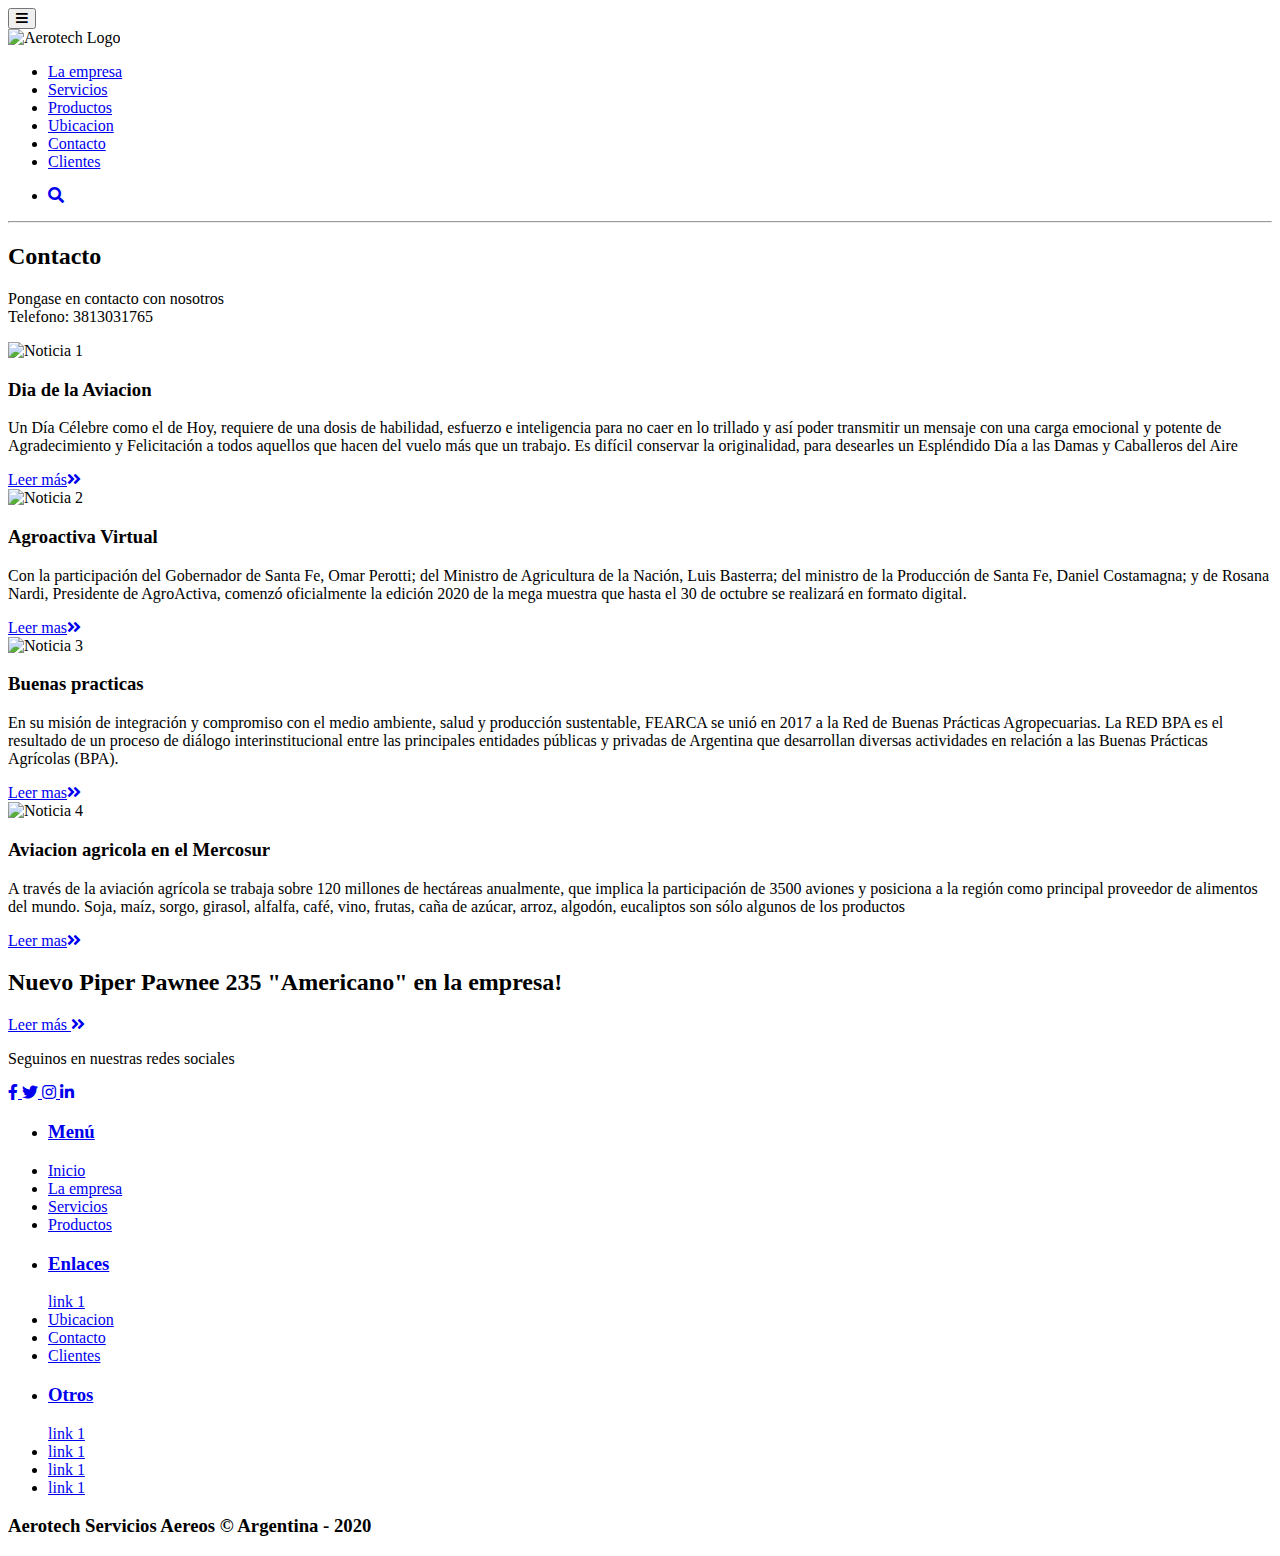
==== contacto.html @ 8a3b3753 "otra" ====
<!DOCTYPE html>
<html lang="en">
    <link  rel="icon"   href="img/favicon.png" type="image/png">
<head>
    <meta charset="UTF-8">
    <meta name="viewport" content="width=device-width, initial-scale=1.0">
     <title>Aerotech - Contacto</title>
    <!-- fuente sacada de google fonts oswald-->
    <link href="https://fonts.googleapis.com/css2?family=Oswald:wght@200;300;400&display=swap" rel="stylesheet">
    <!-- llamamos a una font exterior con esa direccion  - FONT AWESON-->
    <link rel="stylesheet" href="https://cdnjs.cloudflare.com/ajax/libs/font-awesome/5.15.1/css/all.min.css">
    <!-- funcion scroll revel-->
    <script src="https://unpkg.com/scrollreveal"></script> 
    <!-- llamamos al archivo style.css-->
    <link rel="stylesheet" href="style.css">
    
</head>
<!-- aqui comienza el body el super body-->
<body>
    <button>
        <div class="menu-btn">
            <i class="fas fa-bars"></i>
        </div>
    </button>
    <div class="container"> 
        <nav class="nav-main">
            <img src="img/aerotech_logo.png" alt="Aerotech Logo" class="nav-brand">
                <ul class="nav-menu">
                    <li>
                        <a href="empresa.html">La empresa</a>
                    </li>
                    <li>
                        <a href="servicios.html">Servicios</a>
                    </li>
                    <li>
                        <a href="productos.html">Productos</a>
                    </li>
                    <li>
                        <a href="ubicacion">Ubicacion</a>
                    </li>
                    <li>
                        <a href="contacto">Contacto</a>
                    </li>
                    <li>
                        <a href="login-form/index.html">Clientes</a>
                    </li>
                </ul>
                <ul class="nav-menu-right"> 
                    <li>
                        <a href="busqueda.html"> <!--agregar busqueda!-->
                             <i class="fas fa-search"></i> 
                        </a> 
                    </li>
                </ul>
                
        </nav>
        <hr> <!-- crea una linea de separacion -->
        <!-- show case-->
        <header class="showcase ">
            <h2>Contacto</h2>
            <div><p> Pongase en contacto con nosotros<br>
            Telefono: 3813031765 <P>
            </div>
        </header>
        <!-- news cards 1-->
        <div class="news-cards">
            <div>
                <img src="img/noticia1.jpg" alt="Noticia 1">
                <h3>Dia de la Aviacion</h3>
                <p>Un Día Célebre como el de Hoy, requiere de una dosis de habilidad, esfuerzo e inteligencia para no caer en lo trillado y así poder transmitir un mensaje con una carga emocional y potente de Agradecimiento y Felicitación a todos aquellos que hacen del vuelo más que un trabajo. Es difícil conservar la originalidad, para desearles un Espléndido Día a las Damas y Caballeros del Aire</p>
                <a href="noticias.html">Leer más<i class="fas fa-angle-double-right"></i></a>
            </div>
            <div>
                <img src="img/noticia2.jpg" alt="Noticia 2">
                <h3>Agroactiva Virtual</h3>
                <p>Con la participación del Gobernador de Santa Fe, Omar Perotti; del Ministro de Agricultura de la Nación, Luis Basterra; del ministro de la Producción de Santa Fe, Daniel Costamagna; y de Rosana Nardi, Presidente de AgroActiva, comenzó oficialmente la edición 2020 de la mega muestra que hasta el 30 de octubre se realizará en formato digital.</p>
                <a href="noticias.html">Leer mas<i class="fas fa-angle-double-right"></i></a>
            </div>
            <div>
                <img src="img/noticia3.jpg" alt="Noticia 3">
                <h3>Buenas practicas</h3>
                <p>En su misión de integración y compromiso con el medio ambiente, salud y producción sustentable, FEARCA se unió en 2017 a la Red de Buenas Prácticas Agropecuarias. La RED BPA es el resultado de un proceso de diálogo interinstitucional entre las principales entidades públicas y privadas de Argentina que desarrollan diversas actividades en relación a las Buenas Prácticas Agrícolas (BPA).</p>
                <a href="noticias.html">Leer mas<i class="fas fa-angle-double-right"></i></a>
            </div>
            <div>
                <img src="img/noticia4.jpg" alt="Noticia 4">
                <h3>Aviacion agricola en el Mercosur</h3>
                <p>A través de la aviación agrícola se trabaja sobre 120 millones de hectáreas anualmente, que implica la participación de 3500 aviones y posiciona a la región como principal proveedor de alimentos del mundo. Soja, maíz, sorgo, girasol, alfalfa, café, vino, frutas, caña de azúcar, arroz, algodón, eucaliptos son sólo algunos de los productos </p>
                <a href="noticias.html">Leer mas<i class="fas fa-angle-double-right"></i></a>
            </div>
        </div>
        <!-- Seccion banner-->
        <section class="cards-banner-one">
            <div class="content">
                <h2>Nuevo Piper Pawnee 235 "Americano" en la empresa!</h2>
                <!-- <img src="img/banner1.jpg"> -->
                <!--<p>Lorem ipsum dolor sit amet consectetur adipisicing elit. Dolorum possimus similique ratione perferendis debitis sed mollitia vitae aliquid architecto dolores?</p> -->
                <a href="#" class="btn">Leer más <i class="fas fa-angle-double-right"></i></a>
            </div>
        </section>
        <!-- News cards 2-->
        <!--desactivamos noticias 2 por ahora
        <div class="news-cards">
            <div>
                <img src="img/noticia1.jpg" alt="Noticia 1">
                <h3>Dia de la Aviacion</h3>
                <p>Un Día Célebre como el de Hoy, requiere de una dosis de habilidad, esfuerzo e inteligencia para no caer en lo trillado y así poder transmitir un mensaje con una carga emocional y potente de Agradecimiento y Felicitación a todos aquellos que hacen del vuelo más que un trabajo. Es difícil conservar la originalidad, para desearles un Espléndido Día a las Damas y Caballeros del Aire</p>
                <a href="noticias.html">Leer más<i class="fas fa-angle-double-right"></i></a>
            </div>
            <div>
                <img src="img/noticia2.jpg" alt="Noticia 2">
                <h3>Agroactiva Virtual</h3>
                <p>Con la participación del Gobernador de Santa Fe, Omar Perotti; del Ministro de Agricultura de la Nación, Luis Basterra; del ministro de la Producción de Santa Fe, Daniel Costamagna; y de Rosana Nardi, Presidente de AgroActiva, comenzó oficialmente la edición 2020 de la mega muestra que hasta el 30 de octubre se realizará en formato digital.</p>
                <a href="noticias.html">Leer mas<i class="fas fa-angle-double-right"></i></a>
            </div>
            <div>
                <img src="img/noticia3.jpg" alt="Noticia 3">
                <h3>Texto varios 3</h3>
                <p>Lorem ipsum dolor sit amet consectetur adipisicing elit. Voluptatem iusto reprehenderit dolore cumque illo placeat, adipisci quisquam iure aspernatur. At quibusdam fugit vel nesciunt adipisci, dignissimos similique. Illo, veritatis corporis.</p>
                <a href="noticias.html">Leer mas<i class="fas fa-angle-double-right"></i></a>
            </div>
            <div>
                <img src="img/noticia4.jpg" alt="Noticia 4">
                <h3>Texto varios 4</h3>
                <p>Lorem ipsum dolor sit amet consectetur adipisicing elit. Voluptatem iusto reprehenderit dolore cumque illo placeat, adipisci quisquam iure aspernatur. At quibusdam fugit vel nesciunt adipisci, dignissimos similique. Illo, veritatis corporis.</p>
                <a href="noticias.html">Leer mas<i class="fas fa-angle-double-right"></i></a>
            </div>
        </div>
    -->
        <!-- Social , los iconos los saca de fontawesome-->
        <section class="social">
                <p>Seguinos en nuestras redes sociales</p>
                <div class="links">
                    <a href="http://facebook.com/aerotech">
                        <i class="fab fa-facebook-f"></i>
                    </a>
                    <a href="http://twitter.com">
                        <i class="fab fa-twitter"></i>
                    </a>
                    <a href="http://instagram.com/aerotechnology">
                        <i class="fab fa-instagram"></i>
                    </a>
                    <a href="http://linkedln.com/aerotech">
                        <i class="fab fa-linkedin-in"></i>
                    </a>
                </div>
        </section>
    </div>
    <div class="footer-links">
        <div class="footer-container">
            <ul>
                <li>
                    <a href="#"> <h3>Menú</h3></a>
                </li>
                <li>
                    <a href="index.html">Inicio</a>
                </li>
                <li>
                    <a href="#">La empresa</a>
                </li>
                <li>
                    <a href="#">Servicios</a>
                </li>
                <li>
                    <a href="#">Productos</a>
                </li>
            </ul>
            <ul>
                <li>
                    <a href="#"><h3>Enlaces</h3> link 1</a>
                </li>
                <li>
                    <a href="#"> Ubicacion</a>
                </li>
                <li>
                    <a href="#"> Contacto</a>
                </li>
                <li>
                    <a href="#"> Clientes</a>
                </li>
            </ul>
            <ul>
                <li>
                    <a href="#"><h3>Otros</h3> link 1</a>
                </li>
                <li>
                    <a href="#"> link 1</a>
                </li>
                <li>
                    <a href="#"> link 1</a>
                </li>
                <li>
                    <a href="#"> link 1</a>
                </li>
            </ul> 
            <!--   cambiar en el css a 3 columnas ya no son mas 4
            <ul>
                <li>
                    <a href="#"><h3>Titulo 4</h3> link 1</a>
                </li>
                <li>
                    <a href="#"> link 1</a>
                </li>
                <li>
                    <a href="#"> link 1</a>
                </li>
                <li>
                    <a href="#"> link 1</a>
                </li>
            </ul> 
        -->
        </div>
    </div>
    <footer class="footer">
         <h3>Aerotech Servicios Aereos &copy Argentina - 2020</h3>
    </footer>
    <script src="main.js"></script>
    </script>
        <!-- funcion scroll revel-->
    <script src="https://unpkg.com/scrollreveal"></script> 
</body>
</html>
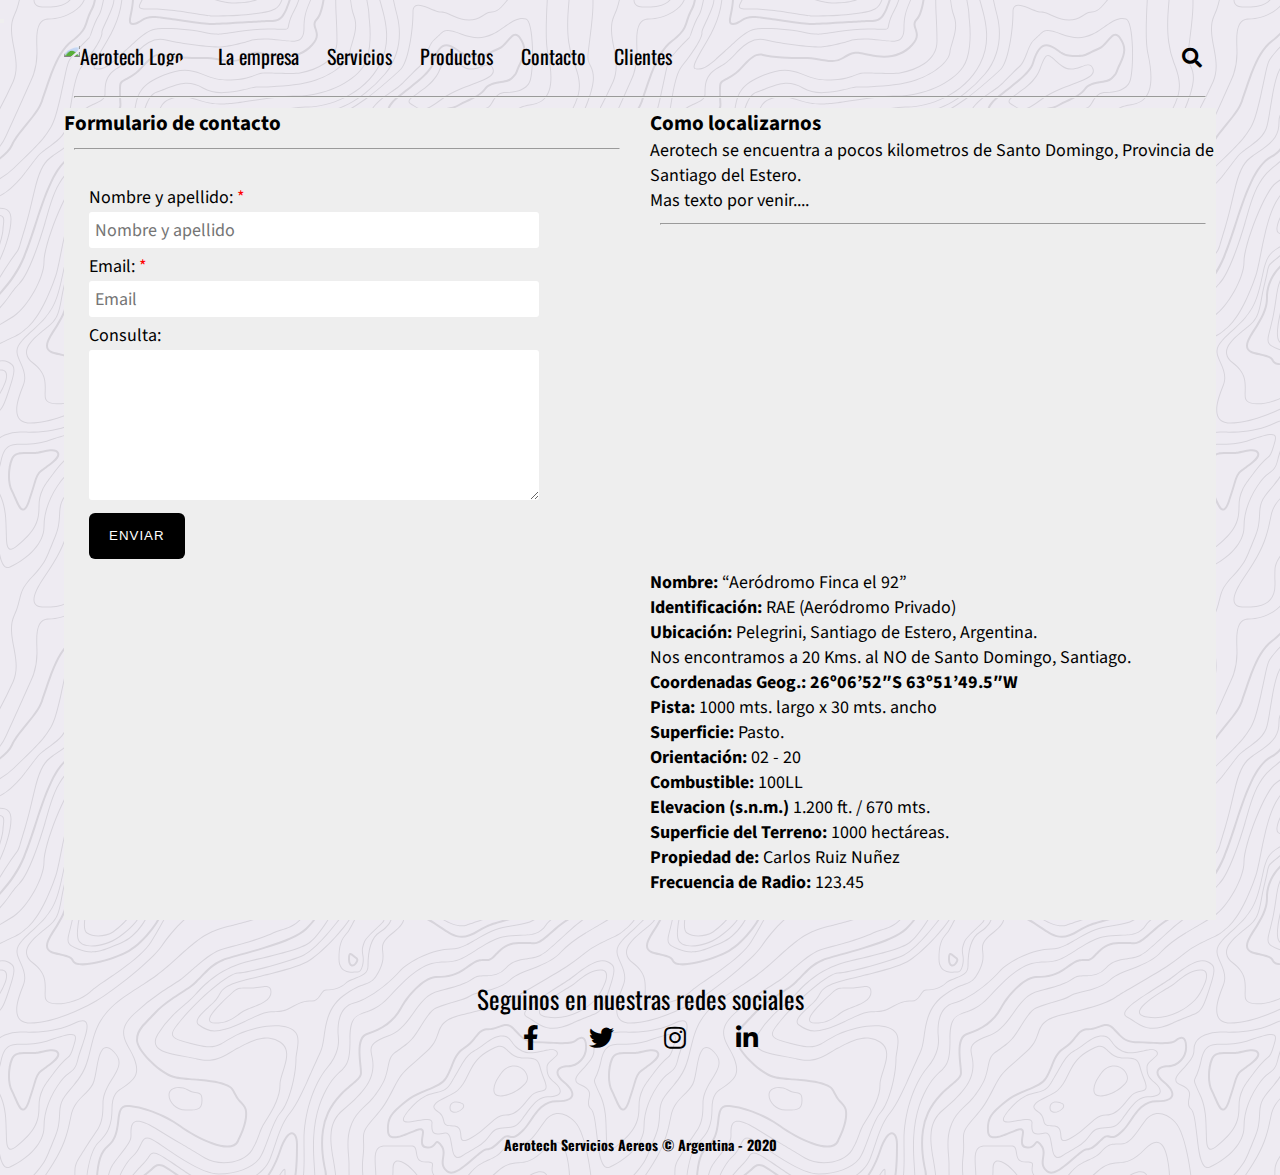
==== commit d9d206eb: "todo nuevo" ====
--- a/contacto.html
+++ b/contacto.html
@@ -2,9 +2,13 @@
 <html lang="en">
     <link  rel="icon"   href="img/favicon.png" type="image/png">
 <head>
+    <meta name="google-site-verification" content="vCr5oAG3DfiaamDpQ0DWlFtu0bEDtWX7TEiyPkBFUNU" />
     <meta charset="UTF-8">
+    <meta name="author" content="Onyxs.com.ar">
+    <meta name="description" content="Una empresa con Garantía de calidad en servicios aéreos.">
     <meta name="viewport" content="width=device-width, initial-scale=1.0">
-     <title>Aerotech - Contacto</title>
+    <meta name="keywords" content="aeroaplicaciones, fumigación, combate contra incendios, escuela de vuelo, fotografía, liberación de insectos, publicidad aérea, taxi aéreo"/>
+     <title>Aerotech - Contacto </title>
     <!-- fuente sacada de google fonts oswald-->
     <link href="https://fonts.googleapis.com/css2?family=Oswald:wght@200;300;400&display=swap" rel="stylesheet">
     <!-- llamamos a una font exterior con esa direccion  - FONT AWESON-->
@@ -13,6 +17,7 @@
     <script src="https://unpkg.com/scrollreveal"></script> 
     <!-- llamamos al archivo style.css-->
     <link rel="stylesheet" href="style.css">
+    <link href='https://fonts.googleapis.com/css?family=Source+Sans+Pro:400' rel='stylesheet' type='text/css'>
     
 </head>
 <!-- aqui comienza el body el super body-->
@@ -24,22 +29,19 @@
     </button>
     <div class="container"> 
         <nav class="nav-main">
-            <img src="img/aerotech_logo.png" alt="Aerotech Logo" class="nav-brand">
+        <a href="index.html"><img src="img/aerotech_logo.png" alt="Aerotech Logo" class="nav-brand"></a>
                 <ul class="nav-menu">
                     <li>
-                        <a href="empresa.html">La empresa</a>
+                        <a href="#">La empresa</a>
                     </li>
                     <li>
-                        <a href="servicios.html">Servicios</a>
+                        <a href="#">Servicios</a>
                     </li>
                     <li>
-                        <a href="productos.html">Productos</a>
+                        <a href="#">Productos</a>
                     </li>
                     <li>
-                        <a href="ubicacion">Ubicacion</a>
-                    </li>
-                    <li>
-                        <a href="contacto">Contacto</a>
+                        <a href="contacto.html">Contacto</a>
                     </li>
                     <li>
                         <a href="login-form/index.html">Clientes</a>
@@ -56,77 +58,58 @@
         </nav>
         <hr> <!-- crea una linea de separacion -->
         <!-- show case-->
-        <header class="showcase ">
-            <h2>Contacto</h2>
-            <div><p> Pongase en contacto con nosotros<br>
-            Telefono: 3813031765 <P>
+        <header>
+            <div class="contacto">
+                <div class="form-contacto">
+                    <h3>Formulario de contacto</h3>
+                    <!-- formulario de contacto -->
+<hr>
+	<form action="envia.php" method="post" class="form-consulta"> 
+		<label>Nombre y apellido: <span>*</span>
+			<input type="text" name="nombre" placeholder="Nombre y apellido" class="campo-form" required>
+		</label>
+		
+        <label>Email: <span>*</span>
+            <input type="email" name="email" placeholder="Email" class="campo-form" required>
+		</label>
+		
+		<label>Consulta:<textarea name="consulta" class="campo-form"></textarea>
+		</label>
+
+		<input type="submit" value="Enviar" class="btn-form">
+	</form>
+
+<!-- formulario -->
+
+                </div>
+                <div>
+                        <h3>Como localizarnos</h3>
+                        <p> Aerotech se encuentra a pocos kilometros de Santo Domingo, Provincia de Santiago del Estero.</p>
+                        <p>Mas texto por venir....</p>
+                        <hr>
+                    <div class="mapa" id="mapa">
+                        <iframe src="https://www.google.com/maps/embed?pb=!1m18!1m12!1m3!1d119760.01490562435!2d-63.92039308448045!3d-26.113777582789282!2m3!1f0!2f0!3f0!3m2!1i1024!2i768!4f13.1!3m3!1m2!1s0x9417dfc380461fbd%3A0x86fe7596df5dffc9!2sAerotech%20Servicios%20Aereos!5e1!3m2!1ses-419!2sar!4v1605051369325!5m2!1ses-419!2sar" width="100%" height="320" frameborder="0" style="border:0;" allowfullscreen="" aria-hidden="false" tabindex="0"></iframe>
+                    </div>
+                    <div class="texto-integrantes">     <br>        				  
+             				   <p><strong>Nombre:</strong> “Aeródromo Finca el 92”             				     </p>
+             				   <p><strong>Identificación:</strong> RAE (Aeródromo Privado)             				     </p>
+             				   <p><strong>Ubicación:</strong> Pelegrini, Santiago de Estero, Argentina.  </p>
+             				   <p>Nos encontramos a 20 Kms. al NO de Santo Domingo, Santiago.        				     </p>
+             				   <p><strong>Coordenadas Geog.: 26º06’52″S      63º51’49.5″W             				     </strong></p>
+             				   <p><strong>Pista:</strong>  1000 mts. largo x 30 mts. ancho            				     </p>
+             				   <p><strong>Superficie:</strong> Pasto.             				     </p>
+             				   <p><strong>Orientación:</strong> 02 - 20             				     </p>
+             				   <p><strong>Combustible:</strong> 100LL          				     </p>
+             				   <p><strong>Elevacion (s.n.m.)</strong> 1.200 ft. / 670 mts.             				     </p>
+             				   <p><strong>Superficie del Terreno: </strong>1000 hectáreas.             				     </p>
+             				   <p><strong>Propiedad de:</strong> Carlos Ruiz Nuñez             				     </p>
+             				   <p><strong>Frecuencia de Radio:</strong> 123.45 </p>
+                                <p>&nbsp;</p>
+                    </div>
             </div>
         </header>
         <!-- news cards 1-->
-        <div class="news-cards">
-            <div>
-                <img src="img/noticia1.jpg" alt="Noticia 1">
-                <h3>Dia de la Aviacion</h3>
-                <p>Un Día Célebre como el de Hoy, requiere de una dosis de habilidad, esfuerzo e inteligencia para no caer en lo trillado y así poder transmitir un mensaje con una carga emocional y potente de Agradecimiento y Felicitación a todos aquellos que hacen del vuelo más que un trabajo. Es difícil conservar la originalidad, para desearles un Espléndido Día a las Damas y Caballeros del Aire</p>
-                <a href="noticias.html">Leer más<i class="fas fa-angle-double-right"></i></a>
-            </div>
-            <div>
-                <img src="img/noticia2.jpg" alt="Noticia 2">
-                <h3>Agroactiva Virtual</h3>
-                <p>Con la participación del Gobernador de Santa Fe, Omar Perotti; del Ministro de Agricultura de la Nación, Luis Basterra; del ministro de la Producción de Santa Fe, Daniel Costamagna; y de Rosana Nardi, Presidente de AgroActiva, comenzó oficialmente la edición 2020 de la mega muestra que hasta el 30 de octubre se realizará en formato digital.</p>
-                <a href="noticias.html">Leer mas<i class="fas fa-angle-double-right"></i></a>
-            </div>
-            <div>
-                <img src="img/noticia3.jpg" alt="Noticia 3">
-                <h3>Buenas practicas</h3>
-                <p>En su misión de integración y compromiso con el medio ambiente, salud y producción sustentable, FEARCA se unió en 2017 a la Red de Buenas Prácticas Agropecuarias. La RED BPA es el resultado de un proceso de diálogo interinstitucional entre las principales entidades públicas y privadas de Argentina que desarrollan diversas actividades en relación a las Buenas Prácticas Agrícolas (BPA).</p>
-                <a href="noticias.html">Leer mas<i class="fas fa-angle-double-right"></i></a>
-            </div>
-            <div>
-                <img src="img/noticia4.jpg" alt="Noticia 4">
-                <h3>Aviacion agricola en el Mercosur</h3>
-                <p>A través de la aviación agrícola se trabaja sobre 120 millones de hectáreas anualmente, que implica la participación de 3500 aviones y posiciona a la región como principal proveedor de alimentos del mundo. Soja, maíz, sorgo, girasol, alfalfa, café, vino, frutas, caña de azúcar, arroz, algodón, eucaliptos son sólo algunos de los productos </p>
-                <a href="noticias.html">Leer mas<i class="fas fa-angle-double-right"></i></a>
-            </div>
-        </div>
-        <!-- Seccion banner-->
-        <section class="cards-banner-one">
-            <div class="content">
-                <h2>Nuevo Piper Pawnee 235 "Americano" en la empresa!</h2>
-                <!-- <img src="img/banner1.jpg"> -->
-                <!--<p>Lorem ipsum dolor sit amet consectetur adipisicing elit. Dolorum possimus similique ratione perferendis debitis sed mollitia vitae aliquid architecto dolores?</p> -->
-                <a href="#" class="btn">Leer más <i class="fas fa-angle-double-right"></i></a>
-            </div>
-        </section>
-        <!-- News cards 2-->
-        <!--desactivamos noticias 2 por ahora
-        <div class="news-cards">
-            <div>
-                <img src="img/noticia1.jpg" alt="Noticia 1">
-                <h3>Dia de la Aviacion</h3>
-                <p>Un Día Célebre como el de Hoy, requiere de una dosis de habilidad, esfuerzo e inteligencia para no caer en lo trillado y así poder transmitir un mensaje con una carga emocional y potente de Agradecimiento y Felicitación a todos aquellos que hacen del vuelo más que un trabajo. Es difícil conservar la originalidad, para desearles un Espléndido Día a las Damas y Caballeros del Aire</p>
-                <a href="noticias.html">Leer más<i class="fas fa-angle-double-right"></i></a>
-            </div>
-            <div>
-                <img src="img/noticia2.jpg" alt="Noticia 2">
-                <h3>Agroactiva Virtual</h3>
-                <p>Con la participación del Gobernador de Santa Fe, Omar Perotti; del Ministro de Agricultura de la Nación, Luis Basterra; del ministro de la Producción de Santa Fe, Daniel Costamagna; y de Rosana Nardi, Presidente de AgroActiva, comenzó oficialmente la edición 2020 de la mega muestra que hasta el 30 de octubre se realizará en formato digital.</p>
-                <a href="noticias.html">Leer mas<i class="fas fa-angle-double-right"></i></a>
-            </div>
-            <div>
-                <img src="img/noticia3.jpg" alt="Noticia 3">
-                <h3>Texto varios 3</h3>
-                <p>Lorem ipsum dolor sit amet consectetur adipisicing elit. Voluptatem iusto reprehenderit dolore cumque illo placeat, adipisci quisquam iure aspernatur. At quibusdam fugit vel nesciunt adipisci, dignissimos similique. Illo, veritatis corporis.</p>
-                <a href="noticias.html">Leer mas<i class="fas fa-angle-double-right"></i></a>
-            </div>
-            <div>
-                <img src="img/noticia4.jpg" alt="Noticia 4">
-                <h3>Texto varios 4</h3>
-                <p>Lorem ipsum dolor sit amet consectetur adipisicing elit. Voluptatem iusto reprehenderit dolore cumque illo placeat, adipisci quisquam iure aspernatur. At quibusdam fugit vel nesciunt adipisci, dignissimos similique. Illo, veritatis corporis.</p>
-                <a href="noticias.html">Leer mas<i class="fas fa-angle-double-right"></i></a>
-            </div>
-        </div>
-    -->
+
         <!-- Social , los iconos los saca de fontawesome-->
         <section class="social">
                 <p>Seguinos en nuestras redes sociales</p>
@@ -146,71 +129,7 @@
                 </div>
         </section>
     </div>
-    <div class="footer-links">
-        <div class="footer-container">
-            <ul>
-                <li>
-                    <a href="#"> <h3>Menú</h3></a>
-                </li>
-                <li>
-                    <a href="index.html">Inicio</a>
-                </li>
-                <li>
-                    <a href="#">La empresa</a>
-                </li>
-                <li>
-                    <a href="#">Servicios</a>
-                </li>
-                <li>
-                    <a href="#">Productos</a>
-                </li>
-            </ul>
-            <ul>
-                <li>
-                    <a href="#"><h3>Enlaces</h3> link 1</a>
-                </li>
-                <li>
-                    <a href="#"> Ubicacion</a>
-                </li>
-                <li>
-                    <a href="#"> Contacto</a>
-                </li>
-                <li>
-                    <a href="#"> Clientes</a>
-                </li>
-            </ul>
-            <ul>
-                <li>
-                    <a href="#"><h3>Otros</h3> link 1</a>
-                </li>
-                <li>
-                    <a href="#"> link 1</a>
-                </li>
-                <li>
-                    <a href="#"> link 1</a>
-                </li>
-                <li>
-                    <a href="#"> link 1</a>
-                </li>
-            </ul> 
-            <!--   cambiar en el css a 3 columnas ya no son mas 4
-            <ul>
-                <li>
-                    <a href="#"><h3>Titulo 4</h3> link 1</a>
-                </li>
-                <li>
-                    <a href="#"> link 1</a>
-                </li>
-                <li>
-                    <a href="#"> link 1</a>
-                </li>
-                <li>
-                    <a href="#"> link 1</a>
-                </li>
-            </ul> 
-        -->
-        </div>
-    </div>
+    
     <footer class="footer">
          <h3>Aerotech Servicios Aereos &copy Argentina - 2020</h3>
     </footer>
--- a/style.css
+++ b/style.css
@@ -0,0 +1,331 @@
+* {    /* todo en la pagina tendra esta configuracion */
+    box-sizing: border-box;
+    margin: 0;
+    padding: 0;
+} 
+
+body {
+    color: black;
+    /* aqui ingresamos un fondo de hero pattern que cree*/
+    background-color: #eeebf2; 
+    background-image: url("data:image/svg+xml,%3Csvg xmlns='http://www.w3.org/2000/svg' width='600' height='600' viewBox='0 0 600 600'%3E%3Cpath fill='%230e0a13' fill-opacity='0.1' d='M600 325.1v-1.17c-6.5 3.83-13.06 7.64-14.68 8.64-10.6 6.56-18.57 12.56-24.68 19.09-5.58 5.95-12.44 10.06-22.42 14.15-1.45.6-2.96 1.2-4.83 1.9l-4.75 1.82c-9.78 3.75-14.8 6.27-18.98 10.1-4.23 3.88-9.65 6.6-16.77 8.84-1.95.6-3.99 1.17-6.47 1.8l-6.14 1.53c-5.29 1.35-8.3 2.37-10.54 3.78-3.08 1.92-6.63 3.26-12.74 5.03a384.1 384.1 0 0 1-4.82 1.36c-2.04.58-3.6 1.04-5.17 1.52a110.03 110.03 0 0 0-11.2 4.05c-2.7 1.15-5.5 3.93-8.78 8.4a157.68 157.68 0 0 0-6.15 9.2c-5.75 9.07-7.58 11.74-10.24 14.51a50.97 50.97 0 0 1-4.6 4.22c-2.33 1.9-10.39 7.54-11.81 8.74a14.68 14.68 0 0 0-3.67 4.15c-1.24 2.3-1.9 4.57-2.78 8.87-2.17 10.61-3.52 14.81-8.2 22.1-4.07 6.33-6.8 9.88-9.83 12.99-.47.48-.95.96-1.5 1.48l-3.75 3.56c-1.67 1.6-3.18 3.12-4.86 4.9a42.44 42.44 0 0 0-9.89 16.94c-2.5 8.13-2.72 15.47-1.76 27.22.47 5.82.51 6.36.51 8.18 0 10.51.12 17.53.63 25.78.24 4.05.56 7.8.97 11.22h.9c-1.13-9.58-1.5-21.83-1.5-37 0-1.86-.04-2.4-.52-8.26-.94-11.63-.72-18.87 1.73-26.85a41.44 41.44 0 0 1 9.65-16.55c1.67-1.76 3.18-3.27 4.83-4.85.63-.6 3.13-2.96 3.75-3.57a71.6 71.6 0 0 0 1.52-1.5c3.09-3.16 5.86-6.76 9.96-13.15 4.77-7.42 6.15-11.71 8.34-22.44.86-4.21 1.5-6.4 2.68-8.6.68-1.25 1.79-2.48 3.43-3.86 1.38-1.15 9.43-6.8 11.8-8.72 1.71-1.4 3.26-2.81 4.7-4.3 2.72-2.85 4.56-5.54 10.36-14.67a156.9 156.9 0 0 1 6.1-9.15c3.2-4.33 5.9-7.01 8.37-8.07 3.5-1.5 7.06-2.77 11.1-4.02a233.84 233.84 0 0 1 7.6-2.2l2.38-.67c6.19-1.79 9.81-3.16 12.98-5.15 2.14-1.33 5.08-2.33 10.27-3.65l6.14-1.53c2.5-.63 4.55-1.2 6.52-1.82 7.24-2.27 12.79-5.06 17.15-9.05 4.05-3.72 9-6.2 18.66-9.9l4.75-1.82c1.87-.72 3.39-1.31 4.85-1.91 10.1-4.15 17.07-8.32 22.76-14.4 6.05-6.45 13.95-12.4 24.49-18.92 1.56-.96 7.82-4.6 14.15-8.33v-64.58c-4 8.15-8.52 14.85-12.7 17.9-2.51 1.82-5.38 4.02-9.04 6.92a1063.87 1063.87 0 0 0-6.23 4.98l-1.27 1.02a2309.25 2309.25 0 0 1-4.87 3.9c-7.55 6-12.9 10.05-17.61 13.19-3.1 2.06-3.86 2.78-8.06 7.13-5.84 6.07-11.72 8.62-29.15 10.95-11.3 1.5-20.04 4.91-30.75 11.07-1.65.94-7.27 4.27-6.97 4.1-2.7 1.58-4.69 2.69-6.64 3.66-5.63 2.8-10.47 4.17-15.71 4.17-17.13 0-41.44 11.51-51.63 22.83-12.05 13.4-31.42 27.7-45.25 31.16-7.4 1.85-11.85 7.05-14.04 14.69-1.26 4.4-1.58 8.28-1.58 13.82 0 .82.01.98.24 3.63.45 5.18.35 8.72-.77 13.26-1.53 6.2-4.89 12.6-10.59 19.43-13.87 16.65-22.88 46.58-22.88 71.68 0 2.39.02 4.26.06 8.75.12 10.8.1 15.8-.22 21.95-.56 11.18-2.09 20.73-5 29.3h-1.05c2.94-8.56 4.49-18.12 5.05-29.35.31-6.13.34-11.1.22-21.9-.04-4.48-.06-6.36-.06-8.75 0-25.32 9.07-55.47 23.12-72.32 5.6-6.72 8.88-12.99 10.38-19.03 1.09-4.4 1.18-7.85.74-12.93-.23-2.7-.24-2.86-.24-3.72 0-5.62.32-9.57 1.62-14.1 2.28-7.95 6.97-13.44 14.76-15.39 13.6-3.4 32.82-17.59 44.75-30.84C409 360.14 433.58 348.5 451 348.5c5.07 0 9.77-1.33 15.26-4.07 1.93-.96 3.9-2.05 6.58-3.62-.3.18 5.33-3.16 6.98-4.11 10.82-6.21 19.66-9.67 31.11-11.2 17.23-2.3 22.9-4.75 28.57-10.64 4.25-4.41 5.04-5.16 8.22-7.28 4.68-3.11 10.01-7.14 17.55-13.14a1113.33 1113.33 0 0 0 4.86-3.89l1.28-1.02a4668.54 4668.54 0 0 1 6.23-4.98c3.67-2.9 6.55-5.12 9.07-6.95 4.37-3.19 9.16-10.56 13.29-19.4v66.9zm0-116.23c-.62.01-1.27.06-1.95.13-6.13.63-13.83 3.45-21.83 7.45-3.64 1.82-8.46 2.67-14.17 2.71-4.7.04-9.72-.47-14.73-1.33-1.7-.3-3.26-.61-4.67-.93a31.55 31.55 0 0 0-3.55-.57 273.4 273.4 0 0 0-16.66-.88c-10.42-.16-17.2.74-17.97 2.73-.38.97.6 2.55 3.03 4.87 1.01.97 2.22 2.03 4.04 3.55a1746.07 1746.07 0 0 0 4.79 4.02c1.39 1.2 3.1 1.92 5.5 2.5.7.16.86.2 2.64.54 3.53.7 5.03 1.25 6.15 2.63 1.41 1.76 1.4 4.54-.15 8.88-2.44 6.83-5.72 10.05-10.19 10.33-3.63.23-7.6-1.29-14.52-5.06-4.53-2.47-6.82-7.3-8.32-15.26-.17-.87-.32-1.78-.5-2.86l-.43-2.76c-1.05-6.58-1.9-9.2-3.73-10.11-.81-.4-1.59-.74-2.36-1-2.27-.77-4.6-1.02-8.1-.92-2.29.07-14.7 1-13.77.93-20.55 1.37-28.8 5.05-37.09 14.99a133.07 133.07 0 0 0-4.25 5.44l-2.3 3.09-2.51 3.32c-4.1 5.36-7.06 8.48-10.39 11.12-.65.52-1.33 1.04-2.13 1.62l-4.11 2.94a106.8 106.8 0 0 0-5.16 3.99c-4.55 3.74-9.74 8.6-16.25 15.38-8.25 8.58-11.78 13.54-11.7 15.95.07 1.65 1.64 2.11 6.79 2.38 1.61.09 2.15.12 2.98.2 2.95.24 5.09.73 6.81 1.68 7.48 4.15 11.63 7.26 13.95 11.58 3.3 6.15.8 12.88-8.89 20.26-8.28 6.3-11.1 10.37-11.31 14.96-.06 1.17 0 1.93.26 4.43.69 6.47.25 10.65-2.8 17.42a44.23 44.23 0 0 1-4.16 7.53c-2.82 3.97-5.47 5.74-10.6 7.69-.43.16-3.34 1.23-4.27 1.59-1.8.68-3.38 1.36-5.01 2.14-4.18 2-8.4 4.6-13.1 8.24-8.44 6.51-13.23 14.56-15.98 25.06-1.1 4.2-1.55 6.81-2.8 15.21-1.26 8.6-2.17 12.64-4.08 16.55-2.1 4.28-11.93 26.59-12.97 28.88a382.7 382.7 0 0 1-6.37 13.41c-4.07 8.11-7.61 14.07-10.73 17.81-5.38 6.46-8.98 14.37-13.77 28.42a810.14 810.14 0 0 0-1.89 5.6c-1.8 5.35-2.96 8.6-4.26 11.85-6.13 15.32-25.43 26.31-46.46 26.31-11.2 0-20.58-2.74-31.02-8.55-5.6-3.13-4.55-2.42-22.26-14.54-14.33-9.8-17.7-10.73-20.47-6.9-.37.5-1.81 2.74-1.83 2.77a52.24 52.24 0 0 1-4.94 5.9c-.73.79-5.52 5.87-6.97 7.45-2.38 2.6-4.3 4.81-5.98 6.93a45.6 45.6 0 0 0-5.08 7.66c-1.29 2.57-1.9 5.25-2.66 10.6a997.6 997.6 0 0 1-.46 3.18h-1l.47-3.32c.77-5.45 1.4-8.2 2.75-10.9a46.54 46.54 0 0 1 5.2-7.84c1.7-2.14 3.63-4.38 6.03-6.98 1.45-1.59 6.24-6.68 6.96-7.46a51.58 51.58 0 0 0 4.84-5.78s1.47-2.26 1.86-2.8c3.25-4.5 7.08-3.44 21.84 6.67 17.67 12.08 16.62 11.38 22.19 14.48 10.3 5.73 19.5 8.43 30.53 8.43 20.65 0 39.57-10.77 45.54-25.69a219.7 219.7 0 0 0 4.24-11.8 6752.32 6752.32 0 0 0 1.88-5.6c4.83-14.16 8.47-22.14 13.96-28.73 3.05-3.66 6.56-9.57 10.6-17.61 1.97-3.93 4.04-8.31 6.35-13.38 1.03-2.28 10.88-24.61 12.98-28.91 1.85-3.79 2.75-7.76 4-16.25 1.24-8.44 1.7-11.07 2.81-15.32 2.8-10.7 7.71-18.94 16.33-25.6a73.18 73.18 0 0 1 13.29-8.35c1.66-.8 3.27-1.48 5.08-2.18.94-.36 3.86-1.43 4.28-1.59 4.95-1.88 7.44-3.55 10.14-7.33 1.35-1.9 2.68-4.3 4.06-7.37 2.97-6.58 3.39-10.59 2.72-16.9a27.13 27.13 0 0 1-.27-4.58c.22-4.94 3.21-9.24 11.7-15.7 9.33-7.11 11.66-13.34 8.62-19-2.2-4.09-6.25-7.12-13.55-11.17-1.57-.88-3.6-1.33-6.42-1.57-.8-.07-1.34-.1-2.95-.19-5.77-.3-7.63-.85-7.72-3.34-.1-2.81 3.5-7.87 11.97-16.69 6.53-6.8 11.75-11.69 16.33-15.45 1.79-1.47 3.42-2.72 5.2-4.03l4.12-2.94c.79-.58 1.46-1.08 2.1-1.59 3.26-2.6 6.16-5.65 10.21-10.94a383.2 383.2 0 0 0 2.5-3.32l2.31-3.09c1.8-2.39 3.04-4 4.29-5.48 8.47-10.17 16.98-13.96 37.27-15.3-.44.02 12-.9 14.32-.98 3.62-.1 6.05.16 8.46.98.8.27 1.62.62 2.47 1.04 2.27 1.14 3.17 3.87 4.27 10.85l.44 2.76c.17 1.07.33 1.97.5 2.83 1.44 7.69 3.62 12.29 7.8 14.57 6.76 3.68 10.6 5.15 13.99 4.94 4-.25 6.99-3.17 9.3-9.67 1.45-4.04 1.46-6.49.32-7.92-.9-1.12-2.28-1.62-5.57-2.27a55.8 55.8 0 0 1-2.67-.55c-2.54-.6-4.39-1.4-5.93-2.71a252.63 252.63 0 0 0-4.78-4.01 84.35 84.35 0 0 1-4.08-3.6c-2.73-2.6-3.86-4.43-3.28-5.95 1.02-2.64 7.82-3.54 18.93-3.37a230.56 230.56 0 0 1 16.73.88c2.76.39 3.2.49 3.68.6 1.4.3 2.95.62 4.62.91a82.9 82.9 0 0 0 14.56 1.32c5.56-.04 10.24-.86 13.73-2.6 8.1-4.05 15.89-6.9 22.17-7.56.7-.07 1.4-.11 2.05-.13v1zm0-100.94v1.5c-8.62 16.05-17.27 29.55-23.65 35.92-3.19 3.2-7.62 4.9-13.54 5.56-4.45.48-8.28.4-19.18-.2-9.91-.55-15.32-.44-20.52.78a84.05 84.05 0 0 1-15 2.11l-2.25.14c-12.49.75-19.37 1.78-32.72 5.74-4.5 1.33-9.27 2.49-14.3 3.48a246.27 246.27 0 0 1-32.6 3.97c-7.56.45-13.21.57-20.24.57-5.4 0-11.9 1.61-18 5.18-8.3 4.87-15.06 12.87-19.53 24.5a68.57 68.57 0 0 1-4.56 9.8c-3.6 6.2-6.92 8.99-13.38 12.18l-4.03 1.96a64.48 64.48 0 0 0-15.16 10.25c-8.2 7.33-13.72 16.63-22.54 35.6l-2.08 4.49c-7.3 15.7-11.5 23.3-17.35 29.87-7.7 8.66-20.25 14.42-40.31 20.08-4.37 1.23-19.04 5.08-19.24 5.13-6.92 1.87-11.68 3.34-15.63 4.92-10.55 4.22-18.71 10.52-36.38 26.52l-1.7 1.54c-8.58 7.76-13.41 11.9-18.81 15.88-3.95 2.9-8 5.67-12.97 8.91-2.06 1.34-10.3 6.6-12.33 7.94-11.52 7.5-18.53 13.04-24.62 20.08a62.01 62.01 0 0 0-6.44 8.85c-4.13 6.91-6.27 13.15-9.2 25.11l-1.54 6.26c-.6 2.45-1.15 4.54-1.72 6.58-2.97 10.7-6.9 17.36-14.78 26.91L69.6 491a148.51 148.51 0 0 0-4.19 5.3 23.9 23.9 0 0 0-3.44 6.28c-1.16 3.23-1.52 5.9-1.87 11.94-.58 10.05-1.42 15.04-4.63 22.67-1.57 3.72-5.66 14.02-6.41 15.8a73.46 73.46 0 0 1-3.57 7.4c-2.88 5.14-6.71 10.12-13.12 16.95-5.96 6.36-8.87 10.9-10.61 16a56.88 56.88 0 0 0-1.38 4.82l-.46 1.84h-1.03l.52-2.08c.52-2.09.92-3.49 1.4-4.9 1.8-5.25 4.78-9.9 10.84-16.36 6.35-6.78 10.13-11.7 12.97-16.77a72.5 72.5 0 0 0 3.52-7.29c.75-1.76 4.84-12.06 6.4-15.8 3.17-7.5 3.99-12.4 4.56-22.33.35-6.14.72-8.88 1.93-12.23a24.9 24.9 0 0 1 3.58-6.54c1.27-1.7 2.6-3.37 4.22-5.34l4.11-4.95c7.8-9.46 11.66-16 14.59-26.54.56-2.04 1.1-4.12 1.71-6.56l1.53-6.26c2.96-12.04 5.13-18.36 9.32-25.39 1.84-3.08 4-6.05 6.54-8.99 6.17-7.12 13.24-12.7 24.83-20.26 2.05-1.33 10.28-6.6 12.33-7.94 4.96-3.22 9-5.98 12.92-8.87 5.37-3.95 10.19-8.08 18.74-15.82l1.7-1.54c17.76-16.09 25.98-22.43 36.67-26.7 4-1.6 8.8-3.09 15.75-4.96.21-.06 14.87-3.9 19.22-5.13 19.9-5.61 32.32-11.31 39.85-19.78 5.76-6.48 9.93-14.02 17.18-29.64l2.09-4.5c8.87-19.07 14.44-28.46 22.77-35.9a65.48 65.48 0 0 1 15.38-10.4l4.04-1.97c6.3-3.1 9.47-5.77 12.96-11.77a67.6 67.6 0 0 0 4.48-9.67c4.56-11.84 11.47-20.02 19.97-25 6.25-3.66 12.93-5.32 18.5-5.32 7.01 0 12.65-.12 20.17-.57a245.3 245.3 0 0 0 32.47-3.96c5-.98 9.75-2.13 14.22-3.45 13.43-3.98 20.38-5.02 32.94-5.78l2.24-.14c5.76-.37 9.8-.9 14.85-2.09 5.31-1.25 10.79-1.35 22.6-.7 9.04.5 12.84.58 17.21.1 5.71-.62 9.94-2.26 12.95-5.26 6.44-6.45 15.3-20.37 24.35-36.72zm0 450.21c-1.28-4.6-2.2-10.55-3.33-20.25l-.24-2.04-.23-2.03c-1.82-15.7-3.07-21.98-5.55-24.47-2.46-2.46-3.04-5.03-2.52-8.64.1-.6.18-1.1.39-2.15.69-3.54.77-5.04.08-6.84-.91-2.38-3.31-4.41-7.79-6.26-5.08-2.09-6.52-4.84-4.89-8.44.66-1.45 1.79-3.02 3.52-5.01 1.04-1.2 5.48-5.96 5.08-5.53 6.15-6.7 8.98-11.34 8.98-16.48a15.2 15.2 0 0 1 6.5-12.89v1.26a14.17 14.17 0 0 0-5.5 11.63c0 5.47-2.93 10.29-9.24 17.16.38-.42-4.04 4.33-5.07 5.5-1.67 1.93-2.75 3.43-3.36 4.77-1.37 3.04-.23 5.22 4.36 7.1 4.71 1.95 7.32 4.16 8.34 6.83.78 2.04.7 3.67-.03 7.4-.2 1.03-.3 1.51-.38 2.09-.48 3.33.03 5.59 2.23 7.8 2.74 2.74 3.98 8.96 5.84 25.06l.24 2.03.23 2.04c.82 7.01 1.53 12.06 2.34 16.03v4.33zm0-62.16c-1.4-3.13-4.43-9.9-4.95-11.17-1.02-2.53-1.25-3.8-.91-5.18.2-.84 2.05-4.68 2.32-5.33a70.79 70.79 0 0 0 3.54-11.2v3.99a62.82 62.82 0 0 1-2.62 7.6c-.31.75-2.09 4.46-2.27 5.18-.28 1.12-.08 2.22.87 4.57.41 1.02 2.5 5.7 4.02 9.09v2.45zm0-85.09c-1.65 1.66-3.66 2.9-6.4 4.13-.25.1-13.97 5.47-20.4 8.43-9.35 4.32-16.7 5.9-23.03 5.25-5.08-.53-9.02-2.25-14.77-5.92l-3.2-2.07a77.4 77.4 0 0 0-5.44-3.27c-4.05-2.18-3.25-5.8 1.47-10.47 3.71-3.68 9.6-7.93 18.73-13.8l4.46-2.82c17.95-11.33 18.22-11.5 22.27-14.74 11.25-9 19.69-14.02 26.31-15.1v1.02c-6.37 1.1-14.62 6-25.69 14.86-4.1 3.28-4.34 3.44-22.36 14.8a652.4 652.4 0 0 0-4.45 2.83c-9.07 5.83-14.92 10.05-18.57 13.66-4.31 4.28-4.95 7.13-1.7 8.88 1.7.91 3.29 1.88 5.5 3.3l3.2 2.08c5.64 3.59 9.45 5.25 14.34 5.76 6.13.64 13.32-.9 22.52-5.15 6.46-2.98 20.18-8.35 20.4-8.44 3.04-1.37 5.1-2.71 6.81-4.69v1.47zm0-41.37v1c-6.56.26-12.11 3.13-19.71 9.08l-4.63 3.68a51.87 51.87 0 0 1-4.4 3.14c-.82.52-5.51 3.33-6.22 3.76-3.31 2-6.15 3.8-8.87 5.6a112.61 112.61 0 0 0-8.16 5.92c-4.61 3.72-7.4 6.9-7.97 9.35-.63 2.67 1.48 4.53 7.05 5.46 10.7 1.78 20.92-.05 30.45-4.65a61.96 61.96 0 0 0 17.1-12.2 41.8 41.8 0 0 0 5.36-7.42v1.92a38.94 38.94 0 0 1-4.64 6.19 62.95 62.95 0 0 1-17.39 12.41c-9.7 4.68-20.13 6.55-31.05 4.73-6.06-1-8.65-3.29-7.85-6.67.64-2.74 3.53-6.05 8.31-9.9 2.35-1.9 5.1-3.88 8.24-5.97 2.73-1.82 5.58-3.61 8.9-5.62.72-.44 5.4-3.24 6.22-3.75 1.26-.8 2.6-1.76 4.3-3.09.8-.62 3.9-3.1 4.63-3.67 7.77-6.1 13.49-9.04 20.33-9.3zm0-154.6v1c-1.75-.24-4.3.23-7.82 1.55-10.01 3.75-13.8 5.07-19.15 6.76-1.78.56-2.63.83-3.87 1.24-1.48.5-3.16.76-6.74 1.16a1550.34 1550.34 0 0 0-2.64.3c-7.8.94-11.28 2.47-11.28 6.07 0 4.45 2.89 13.18 7.96 25.81a57.34 57.34 0 0 1 2.33 7.6 258.32 258.32 0 0 1 .84 3.46c1.86 7.62 3.17 10.71 5.56 11.67 2.21.88 4.7.6 7.47-.72 3.48-1.69 7.22-4.94 11.2-9.47 1.52-1.7 2.97-3.49 4.59-5.57l3.16-4.1c2.59-3.23 6.07-12.21 8.39-20.23v3.45c-2.29 7.2-5.27 14.5-7.61 17.41-.44.55-2.67 3.46-3.15 4.09-1.63 2.1-3.1 3.9-4.62 5.62-4.08 4.61-7.9 7.94-11.53 9.7-2.99 1.44-5.77 1.75-8.28.74-2.84-1.13-4.2-4.34-6.15-12.35a2097.48 2097.48 0 0 1-.84-3.46c-.8-3.2-1.47-5.45-2.28-7.46-5.14-12.8-8.04-21.55-8.04-26.19 0-4.37 3.84-6.06 12.16-7.07a160.9 160.9 0 0 1 2.65-.3c3.5-.39 5.15-.64 6.53-1.1 1.26-.42 2.1-.7 3.88-1.26 5.34-1.68 9.11-3 19.1-6.74 3.53-1.32 6.22-1.84 8.18-1.61zM0 292c10.13-11.31 18.13-23.2 23.07-35.39 3.3-8.14 6.09-16.12 10.81-30.55l1.59-4.84c6.53-19.94 10.11-29.82 14.77-39.56 6.07-12.72 12.55-21.18 20.27-25.54 6.66-3.76 10.2-7.86 12.22-13.15a46.6 46.6 0 0 0 1.86-6.58c1.23-5.2 2.05-7.59 3.93-10.36 2.45-3.62 6.27-6.53 12.1-8.96 15.78-6.58 16.73-7.04 18.05-9.01.65-.98.83-2.15.74-4.51-.03-.73-.23-3.82-.24-4A93.8 93.8 0 0 1 119 94c0-10.04.18-11.37 2.37-13.15.52-.42 1.13-.8 2.07-1.3.27-.14 2.18-1.12 2.84-1.48a68.4 68.4 0 0 0 9.12-5.87c2.06-1.54 2.64-2.14 8.01-7.93 3.78-4.09 6.21-6.36 8.96-8.12 3.64-2.33 7.2-3.12 10.9-2.11 4.4 1.2 10.81 2 18.78 2.46 6.9.4 12.9.5 21.95.5 4.87 0 8.97.47 15.4 1.57 7.77 1.33 9.3 1.54 12.38 1.54 4.05 0 7.43-.88 10.68-2.95 5.06-3.22 8.11-4.67 11.2-5.2 3.62-.64 4.77-.46 16.55 2.06 17.26 3.7 30.85 1.36 41.06-9.7 5.1-5.53 5.48-8.9 3.48-14.8-.83-2.42-1.03-3.1-1.17-4.3-.29-2.52.5-4.71 2.71-6.93 2.65-2.65 4.72-9.17 6.22-18.29h2.03c-1.56 9.71-3.77 16.65-6.83 19.7-1.79 1.8-2.36 3.39-2.14 5.28.11 1 .3 1.63 1.07 3.9 2.22 6.53 1.76 10.66-3.9 16.8-10.77 11.66-25.07 14.13-42.95 10.3-11.42-2.45-12.55-2.62-15.78-2.06-2.77.48-5.62 1.84-10.47 4.92a20.93 20.93 0 0 1-11.76 3.27c-3.25 0-4.81-.22-12.73-1.57C212.74 59.46 208.73 59 204 59c-9.1 0-15.11-.1-22.07-.5-8.09-.47-14.62-1.29-19.2-2.54-5.62-1.53-10.17 1.38-17.85 9.66-5.5 5.94-6.08 6.53-8.28 8.18a70.38 70.38 0 0 1-9.38 6.03c-.68.37-2.58 1.35-2.84 1.49-.84.44-1.35.76-1.75 1.08C121.16 83.6 121 84.8 121 94c0 1.85.06 3.54.17 5.44 0 .17.2 3.28.24 4.03.1 2.75-.13 4.29-1.08 5.71-1.67 2.5-2.27 2.8-18.95 9.74-5.48 2.29-8.99 4.96-11.2 8.24-1.71 2.51-2.47 4.73-3.64 9.7-.83 3.5-1.21 4.92-1.94 6.83-2.18 5.73-6.05 10.19-13.1 14.18-7.3 4.12-13.55 12.28-19.46 24.66-4.6 9.64-8.17 19.46-14.67 39.32l-1.58 4.84c-4.75 14.47-7.54 22.48-10.86 30.69-5.28 13.01-13.95 25.65-24.93 37.6v-2.97zm0 78v-.5l1-.01c6.32 0 7.47 5.2 4.6 13.36a60.36 60.36 0 0 1-5.6 11.3v-1.92a57.76 57.76 0 0 0 4.65-9.72c2.69-7.6 1.71-12.02-3.65-12.02-.34 0-.67 0-1 .02v-46.59a340.96 340.96 0 0 0 13.71-8.34c13.66-9.46 29.79-37.6 29.79-53.59 0-18.1 21.57-72.64 32.23-79.42 12.71-8.09 32.24-27.96 35.8-37.75 1.93-5.3 5.5-7.27 14.42-9.37 6.15-1.44 8.64-2.42 10.67-4.79 1.5-1.74 2.72-4.79 4.33-10.3.23-.78 1.9-6.68 2.43-8.46 3.62-12.08 7.3-18.49 13.47-20.39 2.5-.76 3.03-.98 9.74-3.7 7.49-3.03 11.97-4.43 17.12-4.92 6.75-.65 13.13.75 19.55 4.67 5.43 3.32 12.19 4.72 20.17 4.56 6.03-.12 12.2-1.07 19.83-2.8 1.82-.4 7.38-1.74 8.26-1.94 2.69-.6 4.34-.89 5.48-.89 4.97 0 8.93-.05 14.2-.27 7.9-.32 15.56-.92 22.75-1.88 8.5-1.14 15.9-2.73 21.88-4.82 18.9-6.62 32.64-18.3 33.67-27.59.29-2.56.4-2.96 2.79-11.11 2.33-7.95 3.21-12.93 2.72-18.23-.2-2.24-.69-4.38-1.48-6.42-1.5-3.92-2.63-9.4-3.43-16.18h.9c.77 6.47 1.89 11.72 3.47 15.82a24.93 24.93 0 0 1 1.54 6.69c.5 5.46-.4 10.54-2.77 18.6-2.36 8.06-2.47 8.47-2.74 10.95-1.09 9.75-15.1 21.68-34.33 28.41-6.06 2.12-13.52 3.72-22.09 4.87-7.22.96-14.92 1.57-22.83 1.89-5.3.21-9.27.27-14.25.27-1.04 0-2.64.27-5.26.87-.87.2-6.43 1.53-8.26 1.94-7.68 1.73-13.92 2.7-20.03 2.82-8.15.17-15.1-1.27-20.71-4.7-6.23-3.81-12.4-5.16-18.93-4.54-5.04.48-9.44 1.86-16.84 4.86-6.75 2.74-7.29 2.95-9.82 3.73-5.73 1.76-9.28 7.96-12.81 19.72-.53 1.77-2.2 7.66-2.43 8.46-1.66 5.65-2.91 8.78-4.53 10.67-2.22 2.58-4.84 3.62-12.01 5.3-7.8 1.83-11.13 3.66-12.9 8.54-3.65 10.04-23.32 30.06-36.2 38.25C65.94 190 44.5 244.2 44.5 262c0 16.34-16.3 44.78-30.22 54.41-2.14 1.48-8.24 5.12-14.28 8.68v-1.16 46.09zm0-173.7v-1.11c7.42-3.82 14.55-10.23 21.84-18.98 3.8-4.56 14.21-18.78 15.79-20.55 1.8-2.04 4.06-3.96 7.42-6.45 1.08-.8 4.92-3.57 5.49-3.99 9.36-6.85 14-11.96 15.98-19.36.8-2.98 1.54-6.78 2.46-12.3.23-1.44 2-12.46 2.56-15.79 2.87-16.77 5.73-26.79 10.07-32.1C92.46 52.43 101.5 38.13 101.5 33c0-2.54.34-3.35 6.05-15.71.68-1.49 1.25-2.74 1.77-3.93 2.5-5.75 3.9-10.04 4.14-13.36h1c-.23 3.48-1.66 7.87-4.23 13.76-.52 1.2-1.09 2.45-1.78 3.95-5.54 12.01-5.95 12.99-5.95 15.29 0 5.47-9.09 19.84-20.11 33.31-4.2 5.12-7.03 15.06-9.86 31.64-.57 3.33-2.33 14.33-2.57 15.78-.92 5.56-1.67 9.38-2.48 12.4-2.05 7.68-6.82 12.93-16.35 19.91l-5.49 3.98c-3.3 2.45-5.51 4.34-7.27 6.31-1.53 1.73-11.94 15.93-15.76 20.53-7.52 9.02-14.88 15.6-22.61 19.46zm0 361.83v-4.33c.48 2.36 1 4.35 1.6 6.15 2 6.03 4.6 8.26 8.19 6.59C28.76 557.69 43.5 542.4 43.5 527c0-16.2 6.37-31.99 17.1-46.3 1.88-2.5 3.66-4.4 5.53-6 .73-.62 1.45-1.18 2.3-1.8l2-1.43c3.68-2.68 5.32-5.28 7.08-12.59.75-3.07 1.38-5.02 4.2-13.26l.63-1.88c3.24-9.58 4.56-14.97 4.17-18.65-.48-4.43-3.8-5.23-11.3-1.64a81.12 81.12 0 0 1-9.15 3.7c-13.89 4.67-26.96 5.8-42.66 5.42l-1.95-.05-1.45-.02a39.8 39.8 0 0 0-15.05 2.96A21.81 21.81 0 0 0 0 438.37v-1.26a23.55 23.55 0 0 1 4.55-2.57 40.77 40.77 0 0 1 16.92-3.02l1.95.05c15.6.38 28.57-.75 42.32-5.37a80.12 80.12 0 0 0 9.04-3.65c8.04-3.84 12.16-2.85 12.72 2.43.42 3.89-.92 9.34-4.21 19.08l-.64 1.88c-2.8 8.2-3.43 10.15-4.16 13.18-1.82 7.52-3.59 10.34-7.47 13.16l-2 1.43c-.84.6-1.54 1.15-2.25 1.75a35.45 35.45 0 0 0-5.37 5.84c-10.61 14.15-16.9 29.74-16.9 45.7 0 15.88-15 31.45-34.29 40.45-4.3 2.01-7.39-.66-9.56-7.18-.23-.68-.44-1.39-.65-2.13zm0-62.16v-2.45l1.46 3.27c2.1 4.8 3.46 10.33 4.26 16.77.66 5.3.84 9.3 1.04 18.5.2 9.32.5 12.75 1.63 15.05 1.28 2.6 3.67 2.35 8.29-1.5 17.14-14.3 21.82-22.9 21.82-38.62 0-7.17 1.1-12.39 3.7-17.68 2.27-4.67 3.65-6.62 13.4-19.62a69.8 69.8 0 0 1 7.6-8.79 44.76 44.76 0 0 1 3.54-3.06c.38-.3.64-.52.89-.74a10.47 10.47 0 0 0 2.63-3.32 35.78 35.78 0 0 0 2.26-5.94l.37-1.2.36-1.15c.29-.91.48-1.55.66-2.16.45-1.53.74-2.68.91-3.66.38-2.2.12-3.49-.85-4.15-2.35-1.61-9.28-.24-23.8 4.94-9.54 3.4-16.12 4.17-27.85 4.26-7.71.06-10.43.4-13.25 2.12-3.48 2.12-5.84 6.4-7.58 14.26-.5 2.2-.99 4.19-1.49 5.98v-3.98l.51-2.22c1.8-8.1 4.28-12.6 8.04-14.9 3.04-1.85 5.86-2.2 13.77-2.26 11.61-.09 18.1-.84 27.51-4.2 14.93-5.32 21.95-6.71 24.7-4.83 1.38.94 1.71 2.6 1.28 5.15a33.69 33.69 0 0 1-.94 3.78l-.66 2.17-.36 1.15-.37 1.2a36.64 36.64 0 0 1-2.33 6.1c-.8 1.53-1.61 2.52-2.86 3.61l-.92.77-1.02.83c-.9.74-1.65 1.4-2.47 2.18a68.84 68.84 0 0 0-7.48 8.66c-9.7 12.93-11.07 14.87-13.31 19.46-2.52 5.15-3.59 10.22-3.59 17.24 0 16.04-4.82 24.91-22.18 39.38-5.04 4.2-8.18 4.55-9.83 1.18-1.22-2.5-1.52-5.94-1.73-15.47-.2-9.16-.38-13.15-1.03-18.4-.79-6.34-2.12-11.8-4.19-16.49L0 495.98zM379.27 0h1.04l1.5 5.26c3.28 11.56 4.89 19.33 5.26 27.8.49 11.01-1.52 21.26-6.63 31.17-7.8 15.13-20.47 26.5-36.22 34.1-12.38 5.96-26.12 9.17-36.22 9.17-6.84 0-17.24 1.38-37.27 4.62l-2.27.37c-24.5 3.99-31.65 5-37.46 5-3.49 0-4.08-.08-19.54-2.8-3.56-.64-6.32-1.1-9-1.5-20.23-2.96-31-1.2-31.96 7.86-.1.85-.18 1.72-.29 2.81l-.27 2.73c-1.1 10.9-2.02 15.73-4.31 19.96-2.9 5.34-7.77 7.95-15.63 7.95-10.2 0-12.92.6-15.5 3.17.52-.51-5.03 5.85-8.16 8.7-2.75 2.5-14.32 12.55-15.77 13.83a341.27 341.27 0 0 0-6.54 5.92c-6.97 6.49-11.81 11.76-14.6 16.15-5.92 9.3-10.48 18.04-11.69 24.08-1.66 8.3 3.67 9.54 19.02 1.21a626.23 626.23 0 0 1 44.54-21.9c3.5-1.56 14.04-6.2 15.68-6.95 5.05-2.25 8.3-3.8 10.78-5.15l1.95-1.07 2.18-1.18c1.76-.94 3.38-1.76 5-2.55 18.1-8.72 34.48-10.46 50.33-1.2 22.89 13.34 38.28 37.02 38.28 56.44 0 19.12-.73 25.13-5.18 33.2a45.32 45.32 0 0 1-4.94 7.12c-6.47 7.77-11.81 16.2-12.76 21.27-1.2 6.34 4.69 7.03 20.17-.05 13.31-6.08 22.4-14.95 28.5-26.32a80.51 80.51 0 0 0 6.1-15.13c.9-2.98 3.17-11.65 3.41-12.48a29.02 29.02 0 0 1 1.75-4.83c7.47-14.93 21.09-30.5 36.25-37.24 7.61-3.38 13-9.65 19.4-20.79.84-1.48 4.26-7.64 5.14-9.17 3.52-6.1 6.22-9.7 9.37-11.98 10.15-7.4 28.7-11.1 50.29-11.1 7.52 0 16.54-1.24 27.51-3.58a420.1 420.1 0 0 0 14.96-3.52c-1.3.33 15.54-3.98 19.42-4.89 14.15-3.33 41.07-5.01 64.11-5.01 17.36 0 27.82-9.23 38.53-38.67 6.62-18.21 6.62-26.37 2.69-34.35l-1.18-2.37A13.36 13.36 0 0 1 587.5 58c0-4.03 0-4.01 2.5-24.56.46-3.73.8-6.74 1.12-9.64.9-8.45 1.38-15.2 1.38-20.8 0-.94-.02-1.94-.04-3h1c.03 1.06.04 2.06.04 3 0 5.65-.48 12.43-1.39 20.9-.3 2.91-.66 5.93-1.11 9.66-2.5 20.45-2.5 20.47-2.5 24.44 0 1.97.45 3.57 1.45 5.68.24.51 1.16 2.35 1.17 2.36 4.06 8.24 4.06 16.68-2.65 35.13-10.84 29.8-21.63 39.33-39.47 39.33-22.96 0-49.83 1.68-63.89 4.99-3.86.9-20.69 5.2-19.4 4.88a421.05 421.05 0 0 1-14.99 3.53c-11.04 2.35-20.11 3.6-27.72 3.6-21.4 0-39.76 3.67-49.7 10.9-3 2.19-5.64 5.7-9.1 11.68-.87 1.52-4.29 7.68-5.14 9.17-6.49 11.3-12 17.71-19.86 21.2-14.9 6.63-28.38 22.03-35.75 36.77a28.17 28.17 0 0 0-1.69 4.67c-.23.8-2.5 9.49-3.4 12.5a81.48 81.48 0 0 1-6.19 15.3c-6.2 11.56-15.44 20.58-28.96 26.76-16.1 7.36-23 6.55-21.58-1.04 1-5.29 6.4-13.83 12.99-21.73a44.33 44.33 0 0 0 4.82-6.96c4.35-7.88 5.06-13.77 5.06-32.72 0-19.04-15.19-42.4-37.72-55.55-15.57-9.08-31.62-7.38-49.45 1.21a132.9 132.9 0 0 0-7.14 3.71l-1.95 1.07a158.83 158.83 0 0 1-10.85 5.19c-1.65.74-12.18 5.38-15.69 6.95a625.25 625.25 0 0 0-44.46 21.86c-15.95 8.66-22.37 7.16-20.48-2.29 1.24-6.2 5.83-15.02 11.82-24.42 2.85-4.48 7.74-9.8 14.77-16.34 1.98-1.85 4.12-3.79 6.56-5.94 1.46-1.29 13.02-11.33 15.75-13.82 3.09-2.8 8.6-9.14 8.14-8.67 2.82-2.82 5.75-3.46 16.2-3.46 7.5 0 12.04-2.43 14.75-7.42 2.2-4.07 3.11-8.84 4.2-19.59l.26-2.73.3-2.81c.56-5.42 4.47-8.5 11.23-9.6 5.44-.88 12.51-.51 21.86.86 2.7.4 5.47.86 9.04 1.49 15.33 2.7 15.96 2.8 19.36 2.8 5.73 0 12.9-1.03 37.3-5l2.27-.36c20.1-3.26 30.52-4.64 37.43-4.64 9.95 0 23.54-3.18 35.78-9.08 15.57-7.5 28.09-18.73 35.78-33.65 5.02-9.75 7-19.82 6.51-30.67-.37-8.37-1.96-16.08-5.23-27.57L379.27 0zm13.68 0h1.02c.78 3.9 1.92 8.7 3.51 14.88 3.63 14.05 3.06 27.03-.75 38.77a61 61 0 0 1-11.35 20.68 138.36 138.36 0 0 1-19.32 18.77c-11.32 9.02-23.36 15.49-35.95 18.39a258.63 258.63 0 0 1-22.57 4.07c-3.17.44-6.36.85-10.3 1.32l-9.39 1.12c-11.53 1.41-17.45 2.55-21.64 4.46-9.28 4.21-28.35 6.04-49.21 6.04-1.37 0-2.8-.12-4.3-.35-2.62-.41-5-1.03-9.14-2.29-7.34-2.21-9.63-2.75-12.63-2.56-3.9.23-6.63 2.29-8.47 6.89-1.86 4.66-2.42 7.53-3.34 14.98-1.1 8.98-2.87 12.12-9.97 14.3a40.12 40.12 0 0 0-6.8 2.66c-.63.33-1.16.64-1.76 1.02l-1.34.86c-1.9 1.14-3.86 1.49-9.25 1.49-3.2 0-8.83-.55-9.51-.39-1.22.28-.75-.14-7.14 6.24-1.5 1.5-3.49 3.18-6.32 5.37-1.52 1.18-7.16 5.43-7.94 6.03-4.96 3.78-8.33 6.6-11.06 9.38-4.88 4.98-6.85 9.15-5.56 12.7 1.34 3.67 4.07 4.42 8.9 2.82a55.72 55.72 0 0 0 7.77-3.48c1.5-.77 7.78-4.13 9.37-4.96a116.8 116.8 0 0 1 12.31-5.68 162.2 162.2 0 0 0 11.04-4.84c2.04-.97 10.74-5.16 13-6.22 4.41-2.1 8.1-3.78 11.65-5.29 17.14-7.3 29.32-9.9 37.67-6.65l5.43 2.1c2.3.88 4.17 1.62 6.02 2.38a150.9 150.9 0 0 1 13.07 6c18.34 9.63 30.35 22.13 34.79 39.87 6.96 27.85 3.6 45.53-8.08 62.4-3.97 5.75-3.52 9.2.06 8.97 4.14-.28 10.21-4.95 15.11-12.52 3.1-4.8 5.1-10.45 8.05-21.53l1.69-6.35c.66-2.47 1.24-4.52 1.83-6.5 4.93-16.56 11-27.28 21.56-34.76 7.15-5.06 23.73-15.5 25.48-16.75 6.74-4.81 10.53-9.44 14.34-18 7.74-17.44 21.09-24.34 44.47-24.34 9.36 0 17.91-1.13 29.53-3.49a624.86 624.86 0 0 0 6.2-1.28c2.4-.5 4.07-.84 5.66-1.13 4.03-.74 7.04-1.1 9.61-1.1 4.44 0 9.39-1 31.39-5.99l2.95-.66c16.34-3.67 25.64-5.35 31.66-5.35 1.54 0 2.4.01 6.4.1 7.8.15 12.27.13 17.33-.2 16.41-1.06 26.73-5.36 29.8-14.56a87.1 87.1 0 0 1 3.55-8.83c-.15.31 2.29-4.96 2.9-6.38 5.38-12.3 5.57-21.92-1.44-39.44a86.4 86.4 0 0 1-5.26-20.72c-1.61-11.98-1.38-23.14.1-40.35l.2-2.12h1l-.2 2.2c-1.48 17.15-1.7 28.24-.11 40.14a85.4 85.4 0 0 0 5.2 20.47c7.1 17.78 6.91 27.67 1.43 40.22-.62 1.43-3.06 6.72-2.91 6.4a86.17 86.17 0 0 0-3.52 8.73c-3.23 9.72-13.9 14.15-30.68 15.24-5.1.33-9.58.35-17.42.2-3.98-.09-4.84-.1-6.37-.1-5.91 0-15.18 1.67-31.44 5.32l-2.95.67c-22.16 5.02-27.05 6.01-31.61 6.01-2.5 0-5.45.36-9.43 1.09-1.58.29-3.25.62-5.64 1.11a4894.21 4894.21 0 0 0-6.2 1.29c-11.68 2.37-20.3 3.51-29.73 3.51-23.02 0-36 6.71-43.53 23.66-3.9 8.8-7.82 13.58-14.7 18.5-1.78 1.27-18.36 11.7-25.48 16.75-10.34 7.32-16.3 17.87-21.19 34.23-.58 1.96-1.15 4-1.82 6.47l-1.69 6.35c-2.98 11.18-5 16.9-8.17 21.81-5.05 7.81-11.37 12.68-15.89 12.98-4.7.31-5.3-4.23-.94-10.53 11.52-16.64 14.82-34.03 7.92-61.6-4.35-17.42-16.16-29.72-34.27-39.22-4-2.1-8.2-4-12.99-5.97-1.84-.75-3.7-1.49-6-2.38l-5.43-2.08c-8.03-3.12-20.02-.58-36.92 6.63-3.52 1.5-7.21 3.19-11.61 5.27l-13 6.22c-4.71 2.22-8.16 3.75-11.11 4.88a115.87 115.87 0 0 0-12.21 5.63c-1.58.83-7.86 4.18-9.37 4.96a56.55 56.55 0 0 1-7.9 3.54c-5.3 1.75-8.62.85-10.17-3.43-1.46-4.02.66-8.5 5.8-13.74 2.75-2.82 6.16-5.66 11.15-9.48.79-.6 6.43-4.85 7.94-6.02a66.96 66.96 0 0 0 6.23-5.28c6.74-6.74 6.1-6.16 7.61-6.51.87-.2 6.69.36 9.74.36 5.22 0 7.03-.32 8.74-1.35l1.31-.84c.62-.4 1.18-.72 1.84-1.07a41.07 41.07 0 0 1 6.96-2.72c6.64-2.04 8.22-4.84 9.28-13.47.93-7.53 1.5-10.47 3.4-15.24 1.99-4.95 5.04-7.26 9.34-7.51 3.17-.2 5.5.35 12.97 2.6a63.54 63.54 0 0 0 9.02 2.26c1.45.22 2.83.34 4.14.34 20.71 0 39.7-1.82 48.8-5.96 4.32-1.96 10.29-3.1 21.93-4.53l9.4-1.12c3.92-.48 7.11-.88 10.27-1.32 8.16-1.14 15.4-2.43 22.49-4.06 12.42-2.86 24.33-9.26 35.55-18.2a137.4 137.4 0 0 0 19.18-18.64 60.02 60.02 0 0 0 11.15-20.32c3.76-11.57 4.32-24.36.75-38.23A284.86 284.86 0 0 1 392.95 0zM506.7 0h1.26c-.5.66-.9 1.18-1.17 1.51-3.95 4.96-6.9 7.92-9.82 9.57A10.02 10.02 0 0 1 492 12.5c-2.38 0-4.24.67-6.71 2.21l-2.65 1.71c-4.38 2.8-8.01 4.08-13.64 4.08-5.6 0-9.99-1.26-16.08-4.05a202.63 202.63 0 0 1-2.3-1.06l-2.18-.98c-1.6-.7-2.92-1.17-4.17-1.48a13.42 13.42 0 0 0-3.27-.43c-2.3 0-4.3-.68-11-3.37l-1.56-.62c-5-1.97-8.1-2.82-10.52-2.66-2.93.2-4.42 2.03-4.42 6.15 0 20.76-5.21 50.42-12.15 57.35-7.58 7.59-26.55 23.7-34.06 29.06-13.16 9.4-31.17 20.2-44.11 25.06a106.87 106.87 0 0 1-13.32 4.03c-3.28.78-6.6 1.43-11.25 2.24-.53.1-8.8 1.5-11.5 1.99-4.86.87-9.3 1.74-14 2.76-20.62 4.48-25.07 5.01-38.11 5.01-2.49 0-2.9-.07-14.05-2-2.42-.42-4.31-.73-6.15-1-8.11-1.19-13.83-1.36-17.64-.2-4.54 1.4-5.93 4.65-3.7 10.52 2.02 5.28 4.84 8.61 8.84 10.74 3.26 1.74 6.75 2.6 13.82 3.71 9.42 1.48 10.94 1.75 15.5 2.92a78.2 78.2 0 0 1 18.62 7.37c8.3 4.58 14.58 11.5 19.98 20.89 2.73 4.73 9.46 19.33 10.54 21.19 3.4 5.85 6.26 6.63 10.89 2 4.95-4.94 10.35-8.37 21.13-14.06.47-.25 2.06-1.1 2.12-1.12 7.98-4.21 11.92-6.51 15.87-9.54 5.11-3.9 8.66-8.1 10.77-13.11 8.52-20.24 20.75-33.31 32.46-33.31l5.5.03c10.53.08 17.35.02 24.9-.31 13.66-.62 23.78-2.09 29.39-4.67 5.85-2.7 13.42-5.49 24.18-9.02 3.46-1.14 6.29-2.05 12.7-4.1 7.7-2.45 11.08-3.54 15.17-4.9a1059.43 1059.43 0 0 1 11.33-3.72c3.67-1.2 5.96-2 8.03-2.78a59.88 59.88 0 0 0 6.66-2.94c1.87-.98 3.76-2.1 5.86-3.5 3.48-2.33 6.15-3.13 12.04-4.13l1.15-.2c5.71-1.01 9-2.3 12.76-5.63 7.82-6.96 8.58-23.18 3.84-44.52-1.7-7.67-2.1-19.28-1.57-35.47A837.22 837.22 0 0 1 546.76 0h1l-.15 3.06c-.32 6.42-.53 11.02-.68 15.62-.51 16.1-.12 27.65 1.56 35.21 4.82 21.68 4.04 38.2-4.16 45.48-3.91 3.48-7.37 4.84-13.24 5.87l-1.16.2c-5.76.99-8.32 1.75-11.65 3.98a63.73 63.73 0 0 1-5.96 3.56 60.86 60.86 0 0 1-6.77 2.99c-2.09.79-4.39 1.58-8.07 2.79a5398.31 5398.31 0 0 1-11.32 3.71c-4.1 1.37-7.48 2.46-15.18 4.92-6.42 2.04-9.24 2.95-12.7 4.08-10.73 3.53-18.27 6.3-24.07 8.98-5.76 2.66-15.97 4.14-29.77 4.77-7.56.33-14.4.39-24.95.31l-5.49-.03c-11.19 0-23.16 12.79-31.54 32.7-2.19 5.19-5.84 9.52-11.08 13.52-4.02 3.07-7.99 5.39-16.01 9.62l-2.12 1.12c-10.7 5.65-16.04 9.04-20.9 13.9-5.14 5.14-8.75 4.15-12.45-2.22-1.12-1.92-7.85-16.5-10.54-21.2-5.33-9.24-11.48-16.02-19.6-20.5a77.2 77.2 0 0 0-18.4-7.28c-4.5-1.17-6.02-1.43-15.4-2.9-7.17-1.12-10.74-2-14.13-3.81-4.22-2.25-7.2-5.77-9.3-11.27-2.43-6.39-.78-10.26 4.34-11.83 4-1.22 9.82-1.05 18.08.17 1.84.27 3.74.58 6.17 1 11.02 1.9 11.48 1.98 13.88 1.98 12.96 0 17.35-.52 37.9-4.99 4.71-1.02 9.16-1.9 14.03-2.77 2.71-.48 10.98-1.9 11.5-1.98 4.64-.81 7.95-1.46 11.2-2.23 4.55-1.07 8.76-2.34 13.2-4 12.83-4.81 30.79-15.59 43.88-24.94 7.47-5.33 26.4-21.4 33.94-28.94C407.3 61.98 412.5 32.49 412.5 12c0-4.61 1.86-6.9 5.35-7.15 2.63-.18 5.8.7 10.96 2.73l1.56.62c6.53 2.62 8.53 3.3 10.63 3.3 1.14 0 2.3.16 3.5.46 1.32.33 2.68.82 4.34 1.53a90.97 90.97 0 0 1 3.34 1.52l1.15.54c5.98 2.73 10.23 3.95 15.67 3.95 5.41 0 8.87-1.21 13.1-3.92.2-.13 2.1-1.38 2.66-1.72 2.62-1.63 4.64-2.36 7.24-2.36 1.47 0 2.94-.43 4.47-1.3 2.78-1.56 5.67-4.45 9.54-9.31l.7-.89zM324.54 600h-2.03c.49-2.96.91-6.2 1.28-9.66.44-4.1.76-8.25.98-12.21.08-1.39.14-2.65-.35-7.29-.47-1.94-.93-4.14-1.36-6.54-2.01-11.26-2.66-22.9-1.14-33.78a60.76 60.76 0 0 1 5.18-17.95 70.78 70.78 0 0 1 12.6-18.22c3.38-3.6 5.53-5.5 11.83-10.79 4.5-3.78 6.35-5.56 7.52-7.5.64-1.07.95-2.06.95-3.06 0-1.75 0-1.74-.75-9.23-.36-3.7-.57-6.3-.68-8.96-.5-12.1 1.62-19.6 8.11-21.76 15.9-5.3 25.89-12.1 33.45-25.54C409.6 390.65 425.85 376 436 376c12.36 0 20-1.96 29.41-8.8 6.76-4.92 9.5-6.6 12.47-7.46 2.22-.64 3.8-.74 9.12-.74 1.86 0 3.53-.83 5.57-2.62 1.08-.96 5.11-5.12 5.6-5.6 6.04-5.85 11.98-8.78 20.83-8.78 2.45 0 4.54.04 7.32.12 7.51.23 8.87.17 11.27-.7 3.03-1.1 5.53-3.03 14.75-11.17 8-7.06 10.72-8.92 22.87-16.47 1.44-.9 2.59-1.63 3.69-2.37a69.45 69.45 0 0 0 9.46-7.5c4.12-3.88 8.02-7.85 11.64-11.9v2.98a201.58 201.58 0 0 1-10.27 10.38c-3.18 3-6.2 5.35-9.72 7.7-1.12.76-2.28 1.5-3.75 2.4-12.05 7.5-14.71 9.32-22.6 16.28-9.46 8.35-12.01 10.32-15.39 11.55-2.74 1-4.19 1.06-12.01.82-2.76-.08-4.83-.12-7.26-.12-8.27 0-13.75 2.7-19.43 8.22-.44.43-4.52 4.64-5.68 5.66-2.37 2.09-4.46 3.12-6.89 3.12-5.1 0-6.6.1-8.56.66-2.67.78-5.29 2.37-11.85 7.15-9.8 7.13-17.85 9.19-30.59 9.19-9.22 0-24.96 14.2-34.13 30.49-7.84 13.94-18.24 21.02-34.55 26.46-5.31 1.77-7.21 8.51-6.75 19.78.1 2.6.31 5.19.68 8.84.75 7.62.75 7.58.75 9.43 0 1.38-.42 2.73-1.24 4.09-1.33 2.2-3.26 4.07-7.94 8-6.25 5.24-8.36 7.12-11.67 10.63a68.8 68.8 0 0 0-12.25 17.71 58.8 58.8 0 0 0-5 17.36c-1.49 10.66-.85 22.09 1.13 33.15.43 2.37.88 4.53 1.33 6.44.16.66.3 1.25.6 4.06a249.3 249.3 0 0 1-1.17 16.12c-.37 3.37-.78 6.53-1.25 9.44zm-13.4 0h-1.05l.12-.28c3.07-7.16 4.29-11.83 4.29-18.72 0-3.57-.07-4.93-.76-15.65-.77-12.04-1-19.64-.55-28.3.58-11.5 2.4-22.1 5.81-32.16 1.3-3.8 2.8-7.5 4.55-11.1 3.46-7.14 6.83-12.39 10.42-16.6a59.02 59.02 0 0 1 4.35-4.56c.43-.4 3-2.8 3.67-3.45 5.72-5.6 7.51-11.52 7.51-29.18 0-18.84 2.9-23.77 15.82-28.24 1.09-.37 1.92-.67 2.77-.98a51.3 51.3 0 0 0 6.1-2.7c4.95-2.6 9.64-6.22 14.44-11.42 25.5-27.63 37.15-35.16 56.37-35.16 8.28 0 14.54-1.95 22-6.3 1.78-1.03 13.82-8.82 18.16-11.27 2.83-1.59 5.66-3.03 8.63-4.39 7.92-3.6 13.97-4.45 26.6-4.8 7.53-.2 10.7-.49 14.26-1.58 4.55-1.4 8.06-4 10.93-8.43 2.2-3.41 6.85-7.08 14.66-12.06 1.61-1.03 3.27-2.05 5.65-3.5 9.53-5.85 11.56-7.13 14.81-9.57 5.34-4 9.3-8.37 13.68-14.77a204.2 204.2 0 0 0 5.62-8.75v1.9c-1.97 3.17-3.4 5.38-4.8 7.42-4.42 6.48-8.46 10.92-13.9 15-3.29 2.46-5.32 3.75-14.89 9.61a375.06 375.06 0 0 0-5.63 3.5c-7.7 4.9-12.26 8.52-14.36 11.76-3 4.63-6.7 7.39-11.48 8.85-3.68 1.12-6.9 1.42-14.53 1.63-12.5.34-18.44 1.18-26.2 4.7a111.08 111.08 0 0 0-8.56 4.35c-4.3 2.43-16.34 10.22-18.15 11.27-7.6 4.43-14.03 6.43-22.5 6.43-18.87 0-30.3 7.4-55.63 34.84-4.88 5.28-9.67 8.97-14.7 11.62-2 1.05-4 1.92-6.23 2.75-.86.32-1.7.62-5.37 1.87-5.08 1.76-7.44 3.25-9.28 6.37-2.23 3.78-3.29 9.94-3.29 20.05 0 17.9-1.87 24.07-7.8 29.89-.69.67-3.27 3.06-3.69 3.46a58.04 58.04 0 0 0-4.28 4.49c-3.53 4.14-6.86 9.32-10.28 16.38a95.19 95.19 0 0 0-4.5 10.99c-3.38 9.97-5.18 20.48-5.76 31.9-.44 8.6-.22 16.17.55 28.17.69 10.76.76 12.12.76 15.72 0 6.35-1.02 10.87-4.35 19zm25.08 0h-1c-.04-4.73.06-9.39.28-15.02.26-6.41-.4-11.79-2.53-24.37l-.31-1.86c-2.12-12.55-2.76-19.35-1.97-26.47 1.03-9.25 4.75-16.68 12-22.67 22.04-18.2 29.81-30.18 29.81-44.61 0-2.6-.3-4.81-.98-8.17-.97-4.79-1.1-5.68-.97-7.57.2-2.56 1.27-4.7 3.56-6.72 2.67-2.35 7.05-4.6 13.72-7.01 9.72-3.5 15.52-9.18 24.3-21.57l1.78-2.5c4.48-6.33 7.1-9.63 10.43-12.78 4.31-4.07 8.98-6.77 14.54-8.17 13.3-3.32 20.37-5.47 25.34-7.64a49.5 49.5 0 0 0 5.28-2.7c1.1-.65 1.75-1.04 4.24-2.6 2.7-1.68 5.22-2.08 11.38-2.28 5.44-.18 7.9-.43 10.97-1.41a21.47 21.47 0 0 0 9.54-6.22c4.87-5.3 10.03-7.61 17.79-8.9 1.07-.18 1.88-.3 3.86-.58 6.9-.97 9.94-1.69 13.48-3.62 4.5-2.45 6.79-4.44 23.46-19.68l3.14-2.85c9.65-8.71 16.12-13.83 21.42-16.48 4.25-2.12 7.6-4.69 11.22-8.6v1.45c-3.42 3.57-6.69 6-10.78 8.05-5.18 2.59-11.61 7.67-21.2 16.32l-3.12 2.85c-16.8 15.35-19.05 17.3-23.66 19.82-3.68 2-6.8 2.75-13.82 3.73-1.97.28-2.78.4-3.84.57-7.56 1.26-12.52 3.48-17.21 8.6a22.47 22.47 0 0 1-9.97 6.5c-3.2 1-5.72 1.27-11.25 1.45-5.98.2-8.39.57-10.89 2.13a144 144 0 0 1-4.25 2.61 50.48 50.48 0 0 1-5.39 2.75c-5.04 2.2-12.15 4.37-25.5 7.7-9.74 2.44-15.26 7.65-24.4 20.56l-1.77 2.5c-8.9 12.54-14.82 18.34-24.78 21.93-6.57 2.36-10.85 4.57-13.4 6.82-2.1 1.86-3.05 3.74-3.22 6.04-.13 1.76 0 2.63.95 7.3.7 3.42 1 5.7 1 8.37 0 14.79-7.93 27-30.18 45.39-7.03 5.8-10.64 13-11.64 22-.78 7-.14 13.73 1.96 26.2l.32 1.85c2.15 12.65 2.8 18.07 2.54 24.58-.22 5.57-.32 10.2-.28 14.98zM95.9 600h-2.04c.68-3.82 1.14-8.8 1.61-15.98.2-3.11.27-4.06.39-5.6 1.3-17.54 4.04-27.14 11.5-33.2 4.65-3.77 7.22-8.92 8.67-16 .51-2.52.7-3.87 1.33-9.17.66-5.5 1.16-8.06 2.24-10.36 1.45-3.09 3.82-4.69 7.39-4.69 14.28 0 38.48 9.12 53.6 20.2 8.66 6.35 21.26 13.32 31.74 17.11 13.03 4.71 21.89 4.41 24.75-1.73 1.7-3.64 1.92-4.11 2.65-5.77 2.93-6.67 4.69-12.2 5.25-17.5.23-2.17.24-4.23.02-6.2-.32-2.75-1.42-4.55-4.08-7.35l-1.32-1.37a30.59 30.59 0 0 1-2.41-2.79 30.37 30.37 0 0 1-2.5-4.07l-1.13-2.14c-1.62-3.1-2.68-4.6-4.12-5.56-5.26-3.5-14.8-5.5-28.55-6.83a272.42 272.42 0 0 0-9.04-.71l-2.18-.17c-9.57-.73-15.12-1.56-19.06-3.2C156.57 471.07 136 450.5 136 440c0-5.34 1.74-9.53 5.47-14.13 1.98-2.44 11.12-11.71 12.79-13.54 4.52-4.97 10.16-9.54 17.68-14.66 2.8-1.9 14.78-9.6 17.49-11.49a50.54 50.54 0 0 0 6.34-5.43c1.53-1.5 6.96-7.13 7.12-7.3 7.18-7.3 12.7-11.56 19.74-14.38 3.36-1.34 8.13-2.79 17.45-5.38a9577.18 9577.18 0 0 1 11.78-3.28 602.6 602.6 0 0 0 12.67-3.7c20.4-6.24 34-12.08 40.79-18.44 8.74-8.2 11.78-13.84 15.73-26.02 2.02-6.22 3.09-9.04 5.07-12.72 9.54-17.71 28.71-39.37 43.5-45.45C383.77 238.25 389 232.34 389 226c0-2.89 2.73-8.4 6.83-13.73 4.76-6.2 10.65-11.36 16.75-14.18 12.5-5.77 33.5-10.09 47.42-10.09 5.32 0 9.83-1.5 16.42-4.89 9.2-4.71 10.1-5.11 13.58-5.11 10.42 0 32.06-2.55 45.76-5.97l3.88-.98 3.47-.89c2.6-.66 4.33-1.08 5.93-1.43 3.9-.86 6.76-1.23 9.58-1.17 2.74.06 5.47.52 8.67 1.48 4.56 1.37 13.71-.9 22.87-5.68a68.07 68.07 0 0 0 9.84-6.2v2.4c-11.09 8.14-25.76 13.66-33.29 11.4a29.72 29.72 0 0 0-8.13-1.4c-2.63-.05-5.36.3-9.11 1.12a238 238 0 0 0-9.33 2.3l-3.9.99C522.38 177.43 500.58 180 490 180c-2.99 0-3.91.4-12.67 4.89-6.85 3.51-11.61 5.11-17.33 5.11-13.65 0-34.35 4.26-46.58 9.9-5.78 2.67-11.42 7.62-16 13.58-3.85 5.02-6.42 10.2-6.42 12.52 0 7.27-5.8 13.82-20.62 19.92-14.27 5.88-33.16 27.21-42.5 44.55-1.9 3.55-2.95 6.28-4.93 12.4-4.05 12.47-7.23 18.39-16.27 26.86-7.08 6.64-20.87 12.57-41.57 18.89a604.52 604.52 0 0 1-12.7 3.71 1495.1 1495.1 0 0 1-11.8 3.28c-9.24 2.58-13.97 4.01-17.24 5.32-6.73 2.69-12.05 6.8-19.05 13.92-.15.15-5.6 5.8-7.15 7.32a52.4 52.4 0 0 1-6.6 5.65c-2.74 1.92-14.75 9.63-17.5 11.5-7.4 5.04-12.94 9.52-17.33 14.35-1.72 1.9-10.8 11.11-12.71 13.46-3.47 4.26-5.03 8.03-5.03 12.87 0 9.5 20 29.5 33.38 35.08 3.67 1.53 9.1 2.34 18.45 3.05a586.23 586.23 0 0 0 4.34.32c3.24.23 5.07.37 6.93.55 14.08 1.37 23.82 3.4 29.45 7.17 1.82 1.2 3.02 2.91 4.8 6.29l1.11 2.13a28.55 28.55 0 0 0 2.34 3.81c.62.83 1.3 1.6 2.26 2.61.23.24 1.1 1.16 1.32 1.37 2.93 3.09 4.24 5.23 4.61 8.5.24 2.12.23 4.33-.01 6.64-.59 5.55-2.4 11.25-5.41 18.1-.74 1.67-.96 2.15-2.66 5.8-3.49 7.47-13.33 7.8-27.25 2.77-10.67-3.86-23.43-10.92-32.25-17.38C164.62 515.96 140.82 507 127 507c-5 0-6.4 3.02-7.64 13.29a99.03 99.03 0 0 1-1.36 9.33c-1.53 7.5-4.3 13.04-9.37 17.16-6.87 5.58-9.5 14.78-10.77 31.8-.11 1.52-.18 2.47-.38 5.57-.46 7.01-.91 11.99-1.57 15.85zm8.05 0h-1.02c.29-1.41.58-2.94.9-4.59l1.05-5.62c2.5-13.3 4.2-19.92 6.68-24.05 1.7-2.84 3.68-5.5 8.05-11.03 8.21-10.36 10.88-14.55 10.88-18.71l-.02-1.69c-.02-1.78-.02-2.7.02-3.77.21-5.05 1.47-8.2 4.64-9.4 3.92-1.5 10.39.44 20.12 6.43 9.56 5.88 17.53 10.7 25.91 15.66 1.31.78 14.27 8.41 17.67 10.45a714.21 714.21 0 0 1 6.42 3.9c13.82 8.5 38.94 5.05 46.3-7.83 3.6-6.28 4.54-8.52 7.78-17.32a82.3 82.3 0 0 1 1.18-3.07 42.27 42.27 0 0 1 4.06-7.64c9.33-13.98 14.92-26.1 14.92-36.72 0-3.66.75-6.62 3.36-14.85.52-1.64.83-2.66 1.15-3.73 3.64-12.23 3.04-19.12-4.29-24a23.1 23.1 0 0 0-9.98-3.78c-7.2-.93-14.49 1.17-23.91 5.88-1.55.78-6.64 3.44-7.6 3.93a62.6 62.6 0 0 0-4.14 2.3l-4.4 2.66c-11.62 6.92-20.4 9.18-32.81 6.08-3.32-.84-6.24-1.4-13.1-2.64-13.25-2.39-18.7-3.75-23.33-6.46-6.23-3.67-7.46-9.02-2.88-16.65A93.1 93.1 0 0 1 172 415.42a157 157 0 0 1 8.32-7.66c-.07.05 6.16-5.3 7.82-6.77a85.12 85.12 0 0 0 6.5-6.33c7.7-8.46 12.78-13.36 20.08-18.57 9.94-7.1 21.4-12.36 35.18-15.58 37.03-8.64 51-12.7 58.83-17.93 8.6-5.73 21.3-24.77 36.84-54.81 5.22-10.1 12.27-18.4 21.13-25.71 5.13-4.24 9.56-7.25 17.55-12.23 7.42-4.62 9.62-6.14 11.38-8.16a21.15 21.15 0 0 0 2.95-4.87c.61-1.3 2.87-6.47 3-6.77 1.36-3 2.56-5.4 3.95-7.73 6.53-10.97 16.03-18 31.4-20.8 12.73-2.3 19.85-2.7 29.68-2.3 3.25.13 4.13.16 5.6.14 5.15-.07 9.71-1.04 16.61-3.8 20.74-8.3 38.75-12.04 59.19-12.04 3.05 0 6.03.15 10.48.48l2.09.16c12.45.96 18.08.96 25.34-.63a49.65 49.65 0 0 0 14.09-5.45v1.15a50.52 50.52 0 0 1-13.88 5.28c-7.38 1.61-13.08 1.61-25.63.65l-2.08-.16c-4.43-.33-7.39-.48-10.41-.48-20.3 0-38.2 3.72-58.81 11.96-7.01 2.8-11.7 3.8-16.97 3.88-1.5.02-2.39-.01-5.66-.14-9.76-.4-16.8-.01-29.47 2.3-15.06 2.73-24.32 9.58-30.71 20.31a72.8 72.8 0 0 0-3.9 7.63c-.12.28-2.39 5.47-3.01 6.79a22 22 0 0 1-3.1 5.1c-1.86 2.13-4.07 3.66-11.6 8.35-7.95 4.96-12.35 7.95-17.44 12.15-8.76 7.23-15.73 15.43-20.89 25.4-15.61 30.2-28.36 49.32-37.16 55.19-7.98 5.32-21.97 9.39-59.17 18.07-13.65 3.18-24.98 8.39-34.82 15.42-7.22 5.16-12.27 10.01-19.92 18.43a86.07 86.07 0 0 1-6.57 6.4c-1.67 1.48-7.91 6.83-7.84 6.77-3.27 2.84-5.8 5.16-8.26 7.62a92.1 92.1 0 0 0-14.27 18.13c-4.3 7.16-3.22 11.89 2.53 15.26 4.47 2.63 9.88 3.99 23.24 6.39a185.7 185.7 0 0 1 12.92 2.6c12.11 3.03 20.64.84 32.06-5.96l4.4-2.65c1.66-1 2.96-1.73 4.2-2.35.95-.48 6.04-3.14 7.6-3.92 9.59-4.8 17.04-6.94 24.49-5.98a24.1 24.1 0 0 1 10.4 3.93c7.82 5.21 8.45 12.52 4.7 25.13-.32 1.07-.64 2.1-1.16 3.74-2.57 8.12-3.31 11.04-3.31 14.55 0 10.88-5.66 23.14-15.08 37.28a41.28 41.28 0 0 0-3.97 7.46c-.37.9-.73 1.82-1.18 3.04-3.25 8.85-4.21 11.13-7.84 17.47-7.67 13.42-33.43 16.95-47.7 8.18a578.4 578.4 0 0 0-6.4-3.89c-3.4-2.04-16.36-9.67-17.67-10.45-8.38-4.97-16.36-9.78-25.92-15.66-9.5-5.85-15.7-7.7-19.24-6.36-2.68 1.02-3.8 3.82-4 8.51a61.12 61.12 0 0 0-.02 3.72l.02 1.7c0 4.5-2.69 8.73-11.52 19.87-3.92 4.95-5.87 7.59-7.55 10.39-2.39 3.97-4.08 10.56-6.56 23.72l-1.05 5.62-.86 4.4zm10.5 0h-1c.03-.34.04-.68.04-1 0-12.39 8.48-33.57 19.16-43.37a26.18 26.18 0 0 0 3.67-4.17 35.8 35.8 0 0 0 2.88-4.9c.36-.72 1.75-3.66 2.1-4.36 3.22-6.29 6.84-6.54 16.97.39 1.34.9 6.07 4.16 6.4 4.38 2.62 1.8 4.67 3.2 6.7 4.56 5.03 3.39 9.37 6.2 13.51 8.7 14.33 8.67 25.49 13.27 34.11 13.27 16.86 0 32.71-5.95 39.6-14.8 1.59-2.04 3.2-5.17 5.06-9.63.8-1.92 1.64-4.06 2.67-6.8l2.74-7.33c4.66-12.44 7.76-19.06 11.56-23.27 7.9-8.79 14.87-36 14.87-52.67 0-1.9.17-3.11 1.02-8.27.37-2.2.58-3.6.74-5.07.63-5.51.21-9.46-1.68-12.39-4.6-7.1-19.7-9.23-38.46-4.78a100.57 100.57 0 0 0-18.94 6.3c-5.17 2.37-17.11 9.74-16.5 9.4-6.72 3.64-12.97 4.15-24.8 1.3-29.55-7.14-30.43-8.62-15.26-26.81 17.44-20.93 47.12-46.18 56.38-46.18 9.92 0 53.84-11.98 65.78-17.95 9.46-4.73 24.32-21.18 36.82-37.85.71-.95 13.5-21.6 19.2-29.6 9.35-13.13 18.22-22.55 26.95-27.53 7.29-4.17 13.16-10.28 18.8-18.73 1.93-2.9 10.52-17.65 12.73-20.41 1.54-1.93 3-3.21 4.52-3.89 14.07-6.25 24.22-9.04 39.2-9.04h29c4.05 0 7.36-.4 22.93-2.5l4.3-.57c9.92-1.3 16.57-1.93 21.77-1.93 1.66 0 2.95.01 6.03.04 18.61.19 28.55-.48 44.86-4.03 3.1-.67 6.13-1.78 9.11-3.31v1.12a37.96 37.96 0 0 1-8.9 3.17c-16.4 3.56-26.4 4.24-45.08 4.05-3.08-.03-4.36-.04-6.02-.04-5.15 0-11.76.63-21.64 1.92l-4.3.58c-15.64 2.11-18.94 2.5-23.06 2.5h-29c-14.81 0-24.84 2.75-38.8 8.96-1.34.6-2.69 1.78-4.14 3.6-2.16 2.68-10.72 17.39-12.68 20.33-5.72 8.57-11.7 14.8-19.13 19.04-8.57 4.9-17.36 14.23-26.63 27.24-5.68 7.97-18.47 28.64-19.22 29.63-12.6 16.8-27.52 33.32-37.18 38.15-12.06 6.03-56.14 18.05-66.22 18.05-8.82 0-38.39 25.15-55.62 45.82-14.6 17.52-14.19 18.21 14.74 25.2 11.6 2.8 17.6 2.3 24.09-1.2-.67.35 11.31-7.03 16.56-9.44 5.41-2.48 11.6-4.59 19.11-6.37 19.13-4.53 34.65-2.35 39.54 5.22 2.05 3.17 2.48 7.32 1.84 13.04a96.34 96.34 0 0 1-.75 5.13c-.84 5.08-1.01 6.29-1.01 8.1 0 16.9-7.03 44.33-15.13 53.33-3.68 4.09-6.76 10.65-11.37 22.96-.35.93-2.2 5.94-2.73 7.33-1.04 2.76-1.88 4.9-2.68 6.84-1.9 4.53-3.55 7.73-5.2 9.85-7.1 9.13-23.25 15.19-40.39 15.19-8.86 0-20.15-4.65-34.63-13.42-4.15-2.51-8.5-5.32-13.55-8.72a861.54 861.54 0 0 1-6.71-4.56l-6.4-4.39c-9.68-6.63-12.61-6.42-15.5-.75-.35.68-1.74 3.62-2.1 4.35a36.77 36.77 0 0 1-2.96 5.03c-1.12 1.57-2.37 3-3.81 4.33-10.47 9.6-18.84 30.51-18.84 42.63l-.03 1zm-29.65 0h-1.1c1.17-2.52 1.79-5.2 1.79-8 0-20 4.83-42.04 12.15-49.35 5.17-5.18 7.77-8.38 9.9-12.74 2.64-5.41 3.95-12 3.95-20.91 0-6.82 1.14-11.59 3.37-15.07 1.74-2.7 3.6-4.21 8.91-7.52a31.64 31.64 0 0 0 3.9-2.79c4.61-3.96 6.58-6.2 7.72-9.41 1.43-4.02.93-9.04-1.86-16.02a68.98 68.98 0 0 0-3.99-8.07l-.93-1.7a75.47 75.47 0 0 1-2.64-5c-5.16-10.71-3.77-18.9 7.68-29.78a204 204 0 0 1 26.81-21.55c3.96-2.69 16.8-10.8 19.24-12.5 1.99-1.4 4.33-3.3 7.77-6.3-.02 0 7.23-6.39 9.47-8.3 4.97-4.26 9.09-7.5 13.05-10.15 4.72-3.15 8.97-5.28 12.87-6.32 12.78-3.41 15.6-4.18 21.77-5.97 12.55-3.64 21.96-6.9 28.14-10a45.47 45.47 0 0 1 7.47-2.79c8.66-2.66 12.02-4.1 16.97-8.1 6.78-5.46 13.07-14.25 19.33-27.87 15.97-34.77 19.08-39.39 32.15-49.19 3.14-2.36 6.37-4.1 11.43-6.4l2.33-1.04c11.93-5.35 16.87-8.93 21.1-17.38 1.88-3.77 2.48-6.29 3.37-12.27.78-5.19 1.48-7.56 3.53-10.25 2.57-3.4 7.03-6.27 14.36-9.01 3.37-1.26 7.36-2.5 12.05-3.73 16.33-4.3 25.28-5.36 39.6-5.81 6.9-.22 9.5-.56 12.66-2 1.19-.54 2.36-1.23 3.58-2.11 3.7-2.7 8.14-4.54 13.24-5.67 5.71-1.27 10.69-1.54 18.7-1.45l2.35.02c2.82 0 6.8-1 19.7-4.69 10.83-3.08 15.95-4.31 19.3-4.31.82 0 1.9.13 3.55.41l5.01.9c9.82 1.68 17.44 1.89 25.15-.21 7.98-2.18 14.8-6.77 20.29-14.24V147c-5.47 7.04-12.21 11.42-20.03 13.55-7.88 2.15-15.63 1.94-25.58.23l-5-.9c-1.6-.26-2.64-.39-3.39-.39-3.2 0-8.32 1.22-19.74 4.48-12.35 3.53-16.3 4.52-19.26 4.52l-2.36-.02c-7.94-.1-12.85.17-18.47 1.42-4.97 1.11-9.3 2.9-12.88 5.5a21.4 21.4 0 0 1-3.75 2.22c-3.32 1.5-6 1.87-13.04 2.09-14.25.44-23.13 1.5-39.37 5.77a125.56 125.56 0 0 0-11.95 3.7c-7.17 2.7-11.49 5.46-13.93 8.68-1.9 2.52-2.58 4.76-3.33 9.8-.9 6.08-1.53 8.68-3.47 12.56a30.6 30.6 0 0 1-9.66 11.45c-3.12 2.26-5.95 3.73-11.93 6.4l-2.31 1.04c-5.01 2.27-8.18 3.99-11.25 6.29-12.9 9.68-15.93 14.17-31.85 48.8-6.31 13.76-12.7 22.68-19.6 28.25-5.08 4.1-8.53 5.57-17.3 8.27a44.64 44.64 0 0 0-7.33 2.73c-6.24 3.12-15.7 6.4-28.3 10.06a867.4 867.4 0 0 1-21.8 5.97c-3.77 1.01-7.93 3.1-12.56 6.19a137.35 137.35 0 0 0-12.95 10.07c-2.24 1.92-9.48 8.3-9.48 8.3a98.2 98.2 0 0 1-7.84 6.37c-2.46 1.72-15.32 9.83-19.26 12.5a203 203 0 0 0-26.69 21.45c-11.13 10.58-12.43 18.3-7.47 28.63a74.52 74.52 0 0 0 2.62 4.95l.94 1.7a69.84 69.84 0 0 1 4.03 8.17c2.88 7.2 3.4 12.46 1.89 16.73-1.22 3.43-3.28 5.77-8.02 9.84-1.14.97-2.32 1.8-5.3 3.67-3.92 2.45-5.69 3.89-7.31 6.42-2.13 3.3-3.22 7.89-3.22 14.53 0 9.05-1.34 15.79-4.05 21.34-2.19 4.49-4.85 7.77-10.1 13.01-7.07 7.07-11.85 28.9-11.85 48.65 0 2.8-.58 5.48-1.7 8zm282.54 0h-1.01l-1.1-5.8c-3.08-16.26-4.05-26.2-2.74-37.26.7-5.8.77-9.68.55-15.3-.18-4.45-.17-5.68.19-7.63.78-4.3 3.44-8.53 10.39-16.34 9.07-10.2 12.26-15.41 19.8-30.15 1.35-2.64 2.33-4.47 3.38-6.3.9-1.58 1.82-3.06 2.77-4.5 3.14-4.7 7.03-8.42 16.84-16.81 11.22-9.6 15.5-13.86 18.13-19.13.7-1.4 1.3-2.8 1.93-4.4a206 206 0 0 0 1.49-4.05c3.63-9.94 8.01-13.93 22.9-17.81 4.99-1.3 20.55-5.13 21.38-5.34 16.19-4.1 25.33-7.36 33.48-12.6 5.86-3.77 5.84-3.76 27.66-16.53l2.6-1.52c10.23-6 17.1-10.2 22.73-13.95a149.3 149.3 0 0 0 8.8-6.3 723.7 723.7 0 0 0 6.37-5.08A87.74 87.74 0 0 1 600 342.95v1.12a85.76 85.76 0 0 0-15.49 9.9c.18-.14-4.76 3.84-6.38 5.1a150.3 150.3 0 0 1-8.85 6.35c-5.65 3.76-12.53 7.96-22.78 13.97l-2.6 1.53c-21.8 12.75-21.78 12.74-27.63 16.5-8.27 5.32-17.49 8.61-33.78 12.73-.83.21-16.39 4.04-21.36 5.33-8.03 2.1-13.15 4.5-16.45 7.5-2.66 2.42-4 4.86-5.77 9.7l-1.5 4.07a51.12 51.12 0 0 1-1.96 4.47c-2.72 5.45-7.04 9.75-18.38 19.45-9.73 8.32-13.6 12.02-16.65 16.6a77.18 77.18 0 0 0-2.74 4.45c-1.05 1.81-2.01 3.63-3.35 6.25-7.58 14.81-10.82 20.08-19.96 30.36-6.83 7.7-9.4 11.78-10.15 15.86-.34 1.85-.34 3.04-.17 7.4.22 5.68.14 9.6-.55 15.47-1.3 10.92-.34 20.79 2.73 36.95l1.12 5.99zm-76.59 0h-2.1l1.39-4.3c1.04-3.3 1.93-6.78 2.68-10.4 2.65-12.73 3.27-23.63 3.27-41.3 0-5.71-1.86-9.75-4.13-9.75-2.94 0-6.96 5.61-10.93 17.08C271.14 579.68 258.3 593 238 593c-22.42 0-29.26-1.35-48.42-10.09a87.69 87.69 0 0 1-9.42-5.04c-2.95-1.8-12.78-8.57-14.84-9.72-4.2-2.36-7-2.71-9.72-.99-.63.4-1.26.91-1.9 1.55a57.69 57.69 0 0 1-4.31 3.86 147.88 147.88 0 0 1-3.06 2.44l-1 .8C137.01 582.43 134 587.18 134 597c0 1.02-.02 2.01-.07 3h-2c.05-.99.07-1.98.07-3 0-10.52 3.33-15.78 12.09-22.76a265.61 265.61 0 0 1 2-1.6c.83-.64 1.43-1.13 2.03-1.61a55.76 55.76 0 0 0 4.17-3.74c.74-.73 1.48-1.34 2.24-1.82 3.47-2.2 7-1.75 11.77.93 2.15 1.21 12.03 8 14.9 9.76a85.7 85.7 0 0 0 9.22 4.93C209.29 589.7 215.85 591 238 591c19.25 0 31.49-12.7 41.06-40.33 4.24-12.25 8.66-18.42 12.81-18.42 3.8 0 6.13 5.06 6.13 11.75 0 17.8-.63 28.8-3.3 41.7-.77 3.7-1.68 7.23-2.75 10.6-.4 1.3-.8 2.53-1.19 3.7zm-149.25 0l.5-.94a160.1 160.1 0 0 0 6.53-13.26c2.73-6.29 5.78-9.64 9.24-10.52 3.74-.95 7.15.74 12.56 5.13 5.43 4.4 6.07 4.86 7.73 5.1 1.6.22 4.28 1.14 8.86 2.95 1.3.5 10.78 4.35 13.85 5.55 3.07 1.2 5.85 2.25 8.49 3.18 3.1 1.1 5.98 2.04 8.65 2.81h-3.45c-1.76-.56-3.6-1.18-5.54-1.87a281.2 281.2 0 0 1-8.51-3.19c-3.08-1.2-12.57-5.04-13.86-5.55-4.5-1.78-7.15-2.68-8.63-2.9-1.94-.27-2.53-.7-8.22-5.3-5.17-4.2-8.36-5.78-11.69-4.94-3.1.78-5.94 3.92-8.56 9.95a161 161 0 0 1-6.82 13.8h-1.13zm112.89 0a30.34 30.34 0 0 0 11.27-6.27c1.55-1.36 3.32-3.46 5.34-6.29 1.05-1.46 2.15-3.1 3.41-5.04a349.73 349.73 0 0 0 2.5-3.9l.47-.75.93-1.47a89.17 89.17 0 0 1 3.25-4.86c1.05-1.43 1.82-2.23 2.44-2.46 1.02-.37 1.49.48 1.49 2.04l.01 2.11c.05 6.91-.08 11.32-.7 16.33a48.4 48.4 0 0 1-2.38 10.56h-1.07a46.47 46.47 0 0 0 2.45-10.68c.62-4.96.75-9.33.7-16.2l-.01-2.12c0-.97-.08-1.12-.15-1.1-.36.14-1.05.85-1.97 2.1a88.44 88.44 0 0 0-3.22 4.82l-.92 1.46-.48.75a1268.1 1268.1 0 0 1-2.5 3.92c-1.26 1.95-2.38 3.6-3.44 5.08-2.06 2.88-3.87 5.04-5.5 6.45a30.87 30.87 0 0 1-8.94 5.52h-2.98zm-183.72 0H69.3c3.37-3.43 5.19-8.33 5.19-15 0-18.6-.04-17.35 1.02-20.77.6-1.93 1.5-3.74 3.27-6.63.42-.7 4.92-7.8 6.78-10.86 3.04-4.97 11.04-16.5 12.21-18.56 3.48-6.08 4.72-12.06 4.72-24.18 0-7.85 2.5-14.2 8.1-23.44l2.84-4.63a72.67 72.67 0 0 0 2.49-4.4c1.62-3.15 2.48-5.78 2.62-8.28.2-3.78-1.3-7.29-4.9-10.9-5.13-5.12-8.6-5.43-11.2-1.85-2.12 2.92-3.48 7.74-5.06 16.47-.2 1.03-.82 4.6-.82 4.57-.83 4.67-1.4 7.33-2.1 9.6-1.35 4.42-3.7 7.61-8.36 12.26l-3.26 3.2c-6.38 6.39-9.68 11.51-11.36 19.5l-1.16 5.52c-.87 4.1-1.56 7.04-2.33 9.94-3.67 13.74-9.65 25.97-22.59 44.72-7.68 11.14-11.05 18.87-10.92 23.72h-1c-.12-5.16 3.35-13.05 11.1-24.28 12.87-18.67 18.8-30.8 22.44-44.42.77-2.88 1.45-5.8 2.32-9.89l1.16-5.51c1.73-8.22 5.13-13.5 11.64-20 .63-.64 2.84-2.8 3.25-3.21 4.57-4.54 6.82-7.62 8.12-11.84a81.58 81.58 0 0 0 2.07-9.48l.81-4.57c1.62-8.9 3-13.8 5.24-16.89 3-4.15 7.2-3.78 12.71 1.74 3.8 3.8 5.42 7.58 5.2 11.66-.15 2.66-1.05 5.41-2.73 8.68a73.6 73.6 0 0 1-2.52 4.46l-2.84 4.63c-5.52 9.1-7.96 15.3-7.96 22.92 0 12.28-1.28 18.43-4.85 24.68-1.2 2.1-9.21 13.65-12.22 18.58-1.87 3.06-6.37 10.18-6.78 10.86-1.73 2.82-2.6 4.57-3.17 6.4-1.02 3.28-.98 2.1-.98 20.48 0 6.52-1.7 11.44-4.82 15zM310.09 0h1.06c-.37.9-.77 1.83-1.2 2.82-3.9 9.06-5.45 15.15-5.45 25.18 0 7.64-2.1 11.6-6.64 13.05-3.46 1.1-5.72.98-17.57-.43-11.55-1.36-19.17-1.58-28.16-.14-6.24 2.49-25.91 7.02-32.13 7.02-11.15 0-36.76-2.88-54.12-7.01a22.08 22.08 0 0 0-16.95 2.48c-4.05 2.33-7.09 5.03-13.9 11.97-6.28 6.39-9.53 9.23-13.8 11.5-7.09 3.79-11.22 7.65-13.4 12.27-1.82 3.85-2.33 7.84-2.33 15.29 0 4.4-2.65 6.69-9.45 9.74.1-.05-2.97 1.31-3.84 1.71-8.78 4.06-12.71 8.29-12.71 16.55 0 12.52-4.86 19.22-17.34 27.96l-4.56 3.14c-1.9 1.3-3.3 2.3-4.67 3.3-.92.68-1.79 1.34-2.62 2-7.16 5.62-11 14.54-15.56 33.28-.63 2.57-3.3 14-4.07 17.14a350.44 350.44 0 0 1-5.2 19.33c-1.37 4.5-4.5 15.07-4.96 16.53-1.05 3.4-1.64 4.94-2.46 6.32-.82 1.4-6.85 9.08-12.64 18.27L0 277.98v-1.9l4.58-7.35a270.8 270.8 0 0 1 12.61-18.23c-.3.5 1.35-2.8 2.38-6.12.45-1.44 3.58-12.01 4.95-16.53 1.83-6.03 3.44-12.09 5.19-19.27.76-3.13 3.44-14.56 4.06-17.14 4.62-18.95 8.52-28.02 15.92-33.83.84-.67 1.72-1.33 2.65-2.01 1.38-1.02 2.8-2.01 4.7-3.32l4.54-3.14C73.83 140.57 78.5 134.13 78.5 122c0-8.74 4.2-13.26 13.29-17.45.88-.41 3.96-1.77 3.85-1.73 6.46-2.9 8.86-4.97 8.86-8.82 0-7.6.53-11.7 2.42-15.71 2.29-4.84 6.57-8.85 13.84-12.73 4.15-2.21 7.35-5 14.15-11.93 6.28-6.4 9.36-9.13 13.52-11.53a23.07 23.07 0 0 1 17.69-2.59c17.27 4.12 42.8 6.99 53.88 6.99 6.1 0 25.73-4.53 31.92-7 9.12-1.46 16.83-1.25 28.49.13 11.63 1.38 13.9 1.5 17.15.47 4.06-1.3 5.94-4.85 5.94-12.1 0-10.1 1.56-16.3 6.6-28zm25.12 0h1c.05 5.62.26 11.48.65 19.4.47 9.7.64 14.57.64 21.6 0 9.81-4.68 17.46-13.1 23.16-6.53 4.43-14.94 7.46-24.33 9.33-3.74.54-9.42.56-22.68.23-6.74-.17-9.35-.22-12.39-.22-2.77 0-4.97.43-7.63 1.36-.88.3-4.55 1.74-5.58 2.11-6.55 2.35-13.59 3.53-24.79 3.53-8.1 0-13.58-1.38-22.46-4.9l-3.18-1.25c-12.55-4.87-21.27-5.15-37.18 1.12-11.15 4.39-18.13 9.2-22.28 14.81-3.15 4.26-4.33 7.8-5.94 15.8-1.22 6.09-1.93 8.74-3.5 12.13-1.65 3.53-3.97 5.81-7.07 7.22-2.33 1.07-4.35 1.5-9.32 2.19-9.04 1.27-12.77 3.09-15.61 9.58-3.71 8.48-7.72 13.87-14.22 19.76-2.4 2.18-13.14 11.02-15.91 13.42-8.2 7.1-13.85 17.37-18.7 31.97a258.81 258.81 0 0 0-3.27 10.7c-.01.05-2.26 7.97-2.88 10.1-8.49 28.85-17.88 52.95-26.13 61.2-2.8 2.8-5.06 5.64-10.4 12.96-3.4 4.68-6.23 8.25-8.95 11.1v-1.55c2.74-2.98 5.73-6.82 9.48-11.97 4.03-5.52 6.32-8.4 9.17-11.24 8.07-8.08 17.44-32.14 25.87-60.8.62-2.1 2.86-10.03 2.88-10.08 1.21-4.24 2.21-7.53 3.28-10.74 4.9-14.75 10.63-25.16 19-32.4 2.78-2.42 13.5-11.25 15.89-13.4 6.4-5.8 10.32-11.09 13.97-19.43 1.68-3.83 4.05-6.31 7.2-7.86 2.4-1.17 4.64-1.67 9.53-2.36 4.54-.63 6.5-1.05 8.7-2.06 2.89-1.31 5.03-3.42 6.58-6.73 1.53-3.3 2.23-5.9 3.43-11.9 1.64-8.14 2.85-11.79 6.11-16.2 4.28-5.79 11.41-10.7 22.73-15.16 16.15-6.36 25.13-6.07 37.9-1.11l3.19 1.26c8.77 3.47 14.13 4.82 22.09 4.82 11.09 0 18.02-1.16 24.46-3.47 1-.36 4.68-1.8 5.58-2.11A22.5 22.5 0 0 1 265 72.5c3.05 0 5.67.05 14.07.26 11.53.29 17.2.27 20.83-.25 9.25-1.85 17.54-4.83 23.94-9.17C332 57.8 336.5 50.46 336.5 41c0-7-.17-11.86-.7-22.7-.35-7.26-.55-12.83-.59-18.3zM93.87 0h2.04c-.7 4-1.61 6.82-3.03 9.47-2.33 4.38-2.85 5.75-5.26 13.03a40.46 40.46 0 0 1-1.94 5.03c-2.24 4.66-5.92 8.8-13.07 14.26-8.01 6.13-14.27 16.55-20.03 31.55-2.4 6.23-8.75 25.63-9.64 28.01-2.69 7.16-6.56 12.7-15.63 23.68l-2.68 3.24c-6.02 7.34-9.35 12.07-11.72 17.15-2.3 4.94-7.12 9.9-12.91 14.15v-2.4c5.14-3.94 9.1-8.3 11.1-12.6 2.46-5.27 5.87-10.1 11.98-17.56l2.68-3.26c8.94-10.8 12.72-16.22 15.3-23.1.88-2.33 7.24-21.74 9.65-28.03 5.89-15.31 12.3-26 20.68-32.41 6.92-5.3 10.4-9.2 12.48-13.55.65-1.35 1.16-2.7 1.85-4.79 2.45-7.4 3-8.83 5.4-13.34A27.68 27.68 0 0 0 93.87 0zm9.07 0h1.02c-1.66 8.3-2.91 12.67-4.54 15.26a59.14 59.14 0 0 0-4.1 8.21c-1.27 3-2.44 6.2-3.5 9.4-.38 1.12-.7 2.16-2.41 5.39a251.48 251.48 0 0 0-12.81 13.3c-3.48 3.96-5.95 7.27-7.15 9.66-.95 1.9-2.06 5.99-3.61 12.97-.64 2.9-3.65 17.15-4.51 21.07-3.63 16.45-6.63 26.69-9.9 32-7.66 12.45-10.64 15.71-37.08 41.1A69.78 69.78 0 0 1 0 179.21v-1.15a69.39 69.39 0 0 0 13.65-10.42c26.4-25.33 29.32-28.55 36.92-40.9 3.2-5.18 6.18-15.37 9.78-31.7.86-3.91 3.87-18.16 4.51-21.06 1.57-7.09 2.7-11.2 3.7-13.2 1.24-2.5 3.76-5.86 7.29-9.89.9-1.03 1.86-2.1 2.86-3.18 2.4-2.6 4.96-5.22 7.53-7.76.9-.88 1.73-1.7 3.37-3.4a129.02 129.02 0 0 1 4.78-13.46 60.07 60.07 0 0 1 4.19-8.35c1.52-2.44 2.74-6.71 4.36-14.74zM83.71 0h1.1c-2.09 4.74-6.03 8.92-11.42 12.3-7.2 4.52-16.5 7.2-24.39 7.2-8.9 0-11.8 7-11.74 21.52 0 1.7.04 3.17.12 5.99.1 3.3.12 4.45.12 5.99 0 5.73-.76 11.3-2.01 16.5a66.67 66.67 0 0 1-2.15 6.97 2597.76 2597.76 0 0 1-7 15.86A4270.8 4270.8 0 0 1 6.44 136.2 54.64 54.64 0 0 1 0 147v-1.65a54.87 54.87 0 0 0 5.55-9.57A4269.82 4269.82 0 0 0 30.7 79.97c.53-1.2.99-2.23 2.44-5.9A69.23 69.23 0 0 0 36.5 53c0-1.52-.03-2.66-.12-5.95-.08-2.83-.12-4.31-.12-6.01-.03-6.79.53-11.62 2.07-15.34 1.94-4.68 5.39-7.19 10.67-7.19 7.7 0 16.81-2.63 23.86-7.05C77.93 8.27 81.66 4.38 83.7 0zm282.63 0h1.01c1.86 10.02 2.18 12.67 2.32 18.3a123.43 123.43 0 0 1 .37 27.83c-.96 8.78-3.1 16.01-6.63 21.15-11.34 16.5-39.8 29.22-66.41 29.22-5.09 0-10.47.28-16.31.83a413.8 413.8 0 0 0-24.37 3.16c-21.56 3.26-27.66 4.01-36.32 4.01-6.92 0-12.2-1.05-21.69-3.9l-2.78-.83c-1.39-.41-2.54-.74-3.65-1.02-8-2.05-14.22-2.04-21.7.72a16.32 16.32 0 0 0-9.17 8.18c-1.6 3.05-2.5 6.06-4.02 12.83-1.5 6.64-2.34 9.52-3.99 12.64a16.16 16.16 0 0 1-9.85 8.36 104.8 104.8 0 0 0-9.5 3.42c-6.55 2.8-10.1 5.57-13.8 10.47-1.33 1.75-1.03 1.3-5.43 7.9-1.98 2.97-4.66 5.8-8.48 9.14-2.01 1.76-10.71 8.83-12.88 10.7-7.37 6.35-12.58 12.14-16.63 19.14-4.22 7.3-7.8 18.3-11.28 33.26-.87 3.73-1.72 7.64-2.64 12.14l-1.18 5.8-1.09 5.45c-1.8 8.96-2.77 13.28-3.77 16.26-6.8 20.44-17.26 42.16-27.13 51.2-5.11 4.7-8.1 7.07-11.1 8.86-.9.54-1.84 1.04-2.92 1.57-.44.22-9.6 4.4-14.1 6.66l-1.22.62v-1.13l.78-.39c4.52-2.26 13.67-6.44 14.1-6.65a41.19 41.19 0 0 0 2.84-1.54c2.94-1.75 5.88-4.09 10.94-8.73 9.71-8.9 20.1-30.51 26.87-50.79.97-2.92 1.94-7.22 3.73-16.13l1.1-5.46a490.5 490.5 0 0 1 3.82-17.96c3.5-15.06 7.1-26.14 11.39-33.54 4.11-7.11 9.4-12.98 16.83-19.4 2.19-1.88 10.88-8.95 12.88-10.7 3.77-3.28 6.39-6.05 8.3-8.93 4.43-6.64 4.12-6.18 5.47-7.96 3.8-5.03 7.5-7.91 14.21-10.78 2.61-1.12 5.74-2.24 9.59-3.46a15.17 15.17 0 0 0 9.27-7.86c1.59-3.02 2.42-5.85 4.03-12.99 1.41-6.27 2.32-9.33 3.98-12.48a17.31 17.31 0 0 1 9.7-8.66c7.7-2.83 14.1-2.84 22.3-.75 1.12.29 2.28.61 3.68 1.03l3.73 1.11c8.47 2.54 13.66 3.58 20.46 3.58 8.59 0 14.67-.75 36.18-4a414.64 414.64 0 0 1 24.41-3.17c5.88-.54 11.29-.83 16.41-.83 26.3 0 54.45-12.58 65.59-28.78 3.42-4.98 5.5-12.06 6.46-20.7.84-7.74.73-16.02.02-23.9a136.2 136.2 0 0 0-.57-5.12c0-4.47-.3-6.94-2.16-17zM18.88 0h1.03C18 7.57 17.15 10.18 14.46 16.2c-1.95 4.37-2.67 9.19-2.42 14.89.2 4.33.71 7.7 2.28 16.13 1.09 5.88 1.57 8.77 1.94 12.2.96 8.9.24 16.08-2.8 22.79A463.4 463.4 0 0 1 0 109.43v-2.12a465 465 0 0 0 12.54-25.52c2.97-6.52 3.67-13.53 2.72-22.27-.36-3.4-.84-6.26-1.93-12.12-1.57-8.47-2.1-11.88-2.29-16.27-.26-5.84.48-10.81 2.5-15.33 2.64-5.9 3.48-8.47 5.34-15.8zm280.47 0a70.78 70.78 0 0 1-4.91 11.24c-2.56 4.7-4.01 8.45-4.86 11.98l-.4 1.8-.28 1.45a5.28 5.28 0 0 1-.74 2.07c-.74 1.03-1.93 1.28-5.13 1.25.92 0-9.85-.29-15.03-.29-10.2 0-18.45.82-29.46 2.56-16.87 2.66-17.73 2.77-23.66 2.52a42.57 42.57 0 0 1-8-1.09c-17.7-4.16-46.18-5.86-54.72-3.01-2.72.9-5.88 2.8-9.52 5.59a112.37 112.37 0 0 0-6.54 5.48c-1.4 1.25-9.17 8.5-10.78 9.84-1.45 1.2-8.18 7.42-8.85 8.02a114.65 114.65 0 0 1-4.55 3.9c-4.99 4.03-8.9 6.2-11.92 6.2-3.52.05-4.32 0-5.14-.4-1.13-.56-1.5-1.72-1.13-3.57.74-3.63 4.47-10.84 12.84-24.8 5.69-9.48 9.42-18 11.78-26.2 1.45-5.04 1.94-7.4 2.97-14.54h1.01c-1.05 7.3-1.54 9.7-3.01 14.82-2.39 8.28-6.16 16.89-11.9 26.44-8.3 13.84-12 21.01-12.7 24.48-.3 1.45-.08 2.14.59 2.47.6.3 1.35.35 3.48.3 3.92 0 7.69-2.1 12.5-5.98 1.4-1.13 2.87-2.39 4.51-3.86.66-.59 7.41-6.83 8.88-8.05 1.59-1.33 9.34-8.55 10.75-9.82 2.4-2.15 4.55-3.96 6.6-5.53 3.72-2.85 6.97-4.8 9.81-5.74 8.76-2.92 37.41-1.22 55.27 2.99 2.57.6 5.14.95 7.81 1.06 5.84.25 6.7.14 23.47-2.51 11.05-1.75 19.36-2.57 29.6-2.57 5.2 0 15.99.3 15.05.29 2.87.03 3.84-.17 4.3-.83.23-.32.4-.8.58-1.7l.28-1.43.4-1.85c.88-3.6 2.36-7.44 4.96-12.22 1.87-3.43 3.44-7 4.73-10.76h1.06zm-8.59 0c-5.91 17.94-9.55 22-19.76 22-4.5 0-10.22.32-28.69 1.5l-1.53.1c-15.6.99-23.47 1.4-28.78 1.4-5.35 0-13.24-.96-28.86-3.28l-1.54-.23C163.18 18.75 157.47 18 153 18c-4.45 0-7.3 1.01-10.96 3.34-.1.06-1.8 1.17-2.3 1.47-2.43 1.5-4.32 2.19-6.74 2.19-2.8 0-4.11-1.46-4.11-4.22 0-1.04.16-2.29.5-4.1.16-.82.9-4.4 1.07-5.32.8-4.11 1.3-7.68 1.47-11.36h2c-.17 3.82-.68 7.5-1.5 11.75-.19.94-.92 4.5-1.07 5.31a21.04 21.04 0 0 0-.47 3.72c0 1.7.46 2.22 2.11 2.22 1.99 0 3.55-.57 5.7-1.9.47-.28 2.15-1.37 2.26-1.44C144.92 17.14 148.12 16 153 16c4.62 0 10.3.74 28.9 3.51l1.53.23C198.93 22.04 206.8 23 212 23c5.25 0 13.11-.41 28.65-1.4l1.54-.1C260.73 20.32 266.43 20 271 20c8.95 0 12.15-3.4 17.66-20h2.1zM141.51 0h1.13c-2.06 3.86-2.63 5.1-2.77 6.19-.15 1.12.42 1.64 2.32 1.96 1.8.3 3.85.35 10.81.35 6.02 0 13 .56 21.35 1.62 3.95.5 8.03 1.1 13.13 1.89 24 3.7 22.5 3.49 26.83 3.49 24.02 0 51.83-2.24 60.45-6.94 2.88-1.57 5.05-4.49 6.6-8.56h1.07c-1.64 4.47-3.98 7.69-7.2 9.44-8.83 4.82-36.67 7.06-60.92 7.06-4.41 0-2.84.22-26.98-3.5-5.1-.8-9.17-1.38-13.1-1.88-8.31-1.06-15.26-1.62-21.23-1.62-7.04 0-9.1-.05-10.97-.37-2.38-.4-3.38-1.32-3.15-3.07.16-1.22.69-2.41 2.63-6.06zm76.4 0c5.69 1.64 10.37 2.5 14.09 2.5 9.59 0 16.7-.71 22.4-2.5h2.98C251.12 2.53 243.2 3.5 232 3.5c-4.5 0-10.32-1.21-17.53-3.5h3.45zM70.69 0c-2.87 3.27-6.95 5.39-12.02 6.53-3.98.89-7.5 1.08-12.92 1A97.24 97.24 0 0 0 44 7.5c-5.37 0-8.86-1.24-10.1-4.97A8.6 8.6 0 0 1 33.5 0h.99c.02.82.14 1.56.36 2.22C35.91 5.39 39.02 6.5 44 6.5l1.76.02c5.35.09 8.8-.1 12.69-.97C62.95 4.54 66.63 2.74 69.3 0h1.37zM0 207.87c7.31-.16 11.5 3.33 11.5 11.13 0 11.41-5.05 28.35-11.5 41.5v-2.3c5.93-12.72 10.5-28.47 10.5-39.2 0-7.18-3.7-10.3-10.5-10.13v-1zm0 7.05c1.23.14 2.18.58 2.87 1.31 1.4 1.48 1.6 3.72 1.16 7.58l-.16 1.3A28.93 28.93 0 0 0 3.5 229c0 3.2-1.48 9.52-3.5 15.9v-3.45c1.49-5.13 2.5-9.87 2.5-12.45 0-.98.08-1.75.37-4.02l.16-1.29c.42-3.56.24-5.59-.88-6.77-.5-.53-1.21-.87-2.15-1v-1zM0 410.9v-1.47a21.67 21.67 0 0 0 2.97-4.7c1.32-2.7 2.68-6.28 4.56-11.89 7.85-23.55 7.83-26.6.25-30.4-2.25-1.12-4.8-1.43-7.78-.91v-1.02a13.1 13.1 0 0 1 8.22 1.04c8.24 4.12 8.26 7.6.25 31.6-1.88 5.66-3.25 9.27-4.6 12.02A20.82 20.82 0 0 1 0 410.9zM33.64 452c1.68 0 3.04-.23 8.34-1.31l2.38-.47c8.26-1.57 12.72-1.3 14.53 2.33 1.38 2.75-.47 5.86-4.75 9.68a75.6 75.6 0 0 1-5.08 4.07c-.94.7-4.89 3.59-5.79 4.27-1.86 1.4-2.97 2.37-3.47 3.03a19.08 19.08 0 0 0-2.89 5.5c.07-.2-4.02 13.65-6.96 22.22-2.7 7.85-5.56 10.72-8.82 8.59-2.11-1.4-3.66-4.24-6.6-11.03-1.98-4.62-2.5-5.76-3.4-7.4-4.55-8.18-3.9-23.9-.05-32.87a9.6 9.6 0 0 1 6.98-5.96c2.59-.66 4.86-.75 11.78-.67l3.8.02zm0 2c-1.13 0-2.09 0-3.82-.02-12.07-.13-14.83.57-16.9 5.41-3.63 8.47-4.26 23.55-.05 31.12.96 1.73 1.48 2.88 3.5 7.58 2.72 6.3 4.24 9.08 5.86 10.14 1.64 1.08 3.5-.8 5.82-7.55a682.9 682.9 0 0 0 6.97-22.24 21.03 21.03 0 0 1 3.18-6.04c.65-.87 1.85-1.9 3.86-3.43.92-.7 4.87-3.57 5.8-4.27 2.02-1.5 3.6-2.77 4.95-3.97 3.63-3.23 5.09-5.7 4.3-7.28-1.21-2.42-5.07-2.65-12.38-1.27l-2.35.47c-5.49 1.11-6.86 1.35-8.74 1.35zm345.63 146c-3.45-12.26-3.77-14.13-3.77-19 0-3.33-.13-6.27-.43-11.34-.63-10.33-.65-13.5.26-17.07 1.21-4.74 4.21-7.1 9.67-7.1h26c4.08 0 5.19 1.85 5.93 7.11.1.79.13.97.19 1.32.84 5.35 2.8 7.58 8.88 7.58 3.64 0 5.54.4 6.43 1.37.76.83.76 1.44.36 3.93-.85 5.26.5 8.85 7.5 13.8 6.32 4.45 11.63 5.36 16.55 3.37 3.8-1.54 6.73-4.16 11.92-10l1.1-1.23 1.09-1.23a75.6 75.6 0 0 1 2.7-2.86 35.81 35.81 0 0 1 9.57-6.73c1.52-.76 1.72-.86 5.66-2.63 6.1-2.73 9.01-4.5 11.74-7.62 2.63-3 4.67-4.85 6.7-6.04 3.18-1.85 5.46-2.13 13.68-2.13 5.98 0 10.56-4.32 18-14.99l2.82-4.03c1.06-1.5 1.94-2.7 2.79-3.79 7.87-10.12 19.38-10.4 30.74.96 5.54 5.53 10.17 19.43 13.64 38.51 2.5 13.75 4.18 29.46 4.47 39.84h-1c-.3-10.32-1.96-25.97-4.45-39.66-3.43-18.87-8.02-32.65-13.36-37.99-10.95-10.95-21.76-10.68-29.26-1.04-.83 1.07-1.7 2.26-2.75 3.75l-2.81 4.02c-7.65 10.95-12.38 15.42-18.83 15.42-8.04 0-10.21.26-13.17 2-1.92 1.12-3.9 2.9-6.45 5.83-2.86 3.26-5.87 5.09-12.09 7.88a103.35 103.35 0 0 0-5.62 2.6 34.84 34.84 0 0 0-9.32 6.54 74.67 74.67 0 0 0-3.75 4.05l-1.1 1.24c-5.28 5.95-8.29 8.64-12.28 10.25-5.26 2.13-10.92 1.17-17.5-3.48-7.33-5.17-8.82-9.15-7.92-14.77.34-2.12.34-2.6-.1-3.1-.64-.69-2.34-1.04-5.7-1.04-6.63 0-8.96-2.63-9.87-8.42l-.2-1.34c-.67-4.82-1.53-6.24-4.93-6.24h-26c-5 0-7.6 2.04-8.7 6.34-.88 3.43-.85 6.57-.23 16.76a177 177 0 0 1 .43 11.4c0 4.78.32 6.63 3.81 19h-1.04zm13.68 0c-1.31-6.58-1.61-10.71-1.36-14.84.04-.7.1-1.44.18-2.38l.23-2.56c.34-3.81.5-6.97.5-11.22 0-4.94 1.46-7.76 4.21-8.42 2.38-.58 5.56.54 9.2 3 6.64 4.52 13.99 13.07 16.55 19.23 4.77 11.44 14.12 15.69 33.54 15.69 8.6 0 14.32-2.35 20.67-7.88 1.45-1.26 15.06-15 21-20 7.21-6.07 11.77-7.59 20.62-8.32 5.52-.45 7.98-.9 11.44-2.36 4.58-1.95 9.36-5.48 14.9-11.29 7.43-7.76 13.25-8.92 17.47-4.3 3.32 3.63 5.46 10.58 6.82 20.24.73 5.17.94 7.74 1.58 17.38.25 3.75.17 5.32-.92 18.03h-1c1.09-12.7 1.17-14.28.92-17.97-.64-9.6-.85-12.16-1.57-17.3-1.33-9.47-3.43-16.27-6.56-19.7-3.76-4.11-8.93-3.08-16 4.32-5.65 5.9-10.54 9.5-15.25 11.5-3.58 1.53-6.13 1.99-11.6 2.44-8.8.72-13.17 2.18-20.2 8.1-5.9 4.96-19.5 18.7-21 19.99-6.52 5.68-12.47 8.12-21.32 8.12-19.78 0-29.5-4.42-34.46-16.3-2.49-5.97-9.71-14.38-16.2-18.79-3.42-2.32-6.36-3.35-8.4-2.86-2.2.53-3.44 2.92-3.44 7.45 0 4.28-.16 7.47-.5 11.31l-.23 2.56c-.09.93-.14 1.65-.19 2.35-.24 4.08.06 8.18 1.39 14.78h-1.02zm113.75 0c2.52-3.26 8.93-11.79 10.9-14.3 5.48-6.98 13.05-12.38 19.4-13.94 7.01-1.71 11.5 1.45 11.5 9.24 0 4.02-.04 5.16-.74 19h-1c.7-13.85.74-15 .74-19 0-7.12-3.86-9.83-10.26-8.26-6.11 1.5-13.5 6.77-18.85 13.57-1.86 2.36-7.65 10.07-10.43 13.69h-1.26zm-9.86-338.96c3.44 2.71 7 5.1 11.44 7.75 1.06.64 8.42 4.9 10.35 6.1 11.27 7 15 13.35 12.35 25.33-1.45 6.52-4.53 11.1-9.39 14.44-3.83 2.63-8.07 4.26-16.08 6.56-11.97 3.45-13.68 3.99-18.82 6.28a60.18 60.18 0 0 0-7.81 4.18c-11.11 7.07-19.1 7.7-27.96 3.28-3.56-1.77-17.2-11-17.2-11.01a101.77 101.77 0 0 0-5.2-3.07c-16.04-8.83-34.27-24.16-34.52-31.85-.11-3.46 1.99-6.57 6.28-10.26 1.03-.9 2.18-1.81 3.68-2.95.72-.55 3.38-2.56 3.94-3 4.47-3.4 7.18-5.79 9.32-8.45 11.12-13.82 26.55-28.68 34.36-32.28 12.06-5.54 19.84-5.77 27.37.12 3.25 2.54 5.65 6.54 8.58 13.35.29.65 2.3 5.45 2.88 6.74 1.62 3.65 2.9 5.8 4.24 6.94.72.6 1.45 1.2 2.2 1.8zm-3.49-.28c-1.63-1.39-3.03-3.74-4.77-7.65-.58-1.3-2.6-6.12-2.88-6.76-2.81-6.5-5.08-10.3-7.98-12.56-6.83-5.35-13.85-5.15-25.3.12-7.45 3.42-22.7 18.12-33.64 31.72-2.27 2.82-5.08 5.3-9.67 8.79l-3.94 2.98a79.98 79.98 0 0 0-3.59 2.88c-3.87 3.33-5.67 6-5.58 8.69.21 6.64 18.14 21.72 33.48 30.15 1.76.97 3.5 2 5.3 3.13.12.08 13.61 9.22 17.03 10.92 8.22 4.1 15.46 3.52 26-3.18a62.17 62.17 0 0 1 8.07-4.31c5.25-2.35 7-2.9 19.08-6.38 7.8-2.24 11.9-3.82 15.5-6.3 4.44-3.04 7.23-7.18 8.56-13.22 2.44-11.02-.83-16.6-11.45-23.2-1.9-1.18-9.23-5.42-10.32-6.08-4.5-2.69-8.13-5.12-11.64-7.9-.77-.6-1.52-1.21-2.26-1.84zM87.72 241.6c4.3-2.98 7.88-5 12.14-6.95.84-.4 1.73-.78 2.78-1.24l4.37-1.88a164.3 164.3 0 0 0 17.74-8.96 320.67 320.67 0 0 1 27.87-14.5c4.22-1.95 21.89-9.84 21.17-9.52 19.17-8.62 28.1-6.93 49.5 8.05 7.91 5.54 13.24 13.25 16.45 22.66 3.02 8.83 3.76 16.51 3.76 27.75 0 8.32-.66 12.95-3.68 18.97-4.18 8.36-12.3 16.14-25.58 23.47-24.45 13.49-38.83 27.55-52.83 47.84-8.83 12.8-47.76 44.21-65.16 54.15C75.04 413.55 48.89 423.5 31 423.5c-10.05 0-14.67-4.78-14.76-13.37-.07-6.32 2.06-13.73 6.3-24.32 2.95-7.37 2.02-12.9-2.16-22.29-3.19-7.17-3.88-9.14-3.88-12.52 0-3.35 1.87-6.9 5.52-11.07 2.61-3 3.5-3.83 11.9-11.5 5.09-4.66 8.08-7.6 10.7-10.75 9.46-11.36 12.62-19.47 17.9-44.78 3.12-15.05 6.63-20.28 15.12-25.25.8-.47 3.95-2.25 4.7-2.68a76.66 76.66 0 0 0 5.38-3.38zm.56.82a77.63 77.63 0 0 1-5.44 3.43l-4.7 2.67c-8.23 4.82-11.57 9.81-14.65 24.6-5.3 25.45-8.51 33.7-18.1 45.21-2.66 3.19-5.68 6.16-10.8 10.84-8.36 7.64-9.24 8.48-11.82 11.42-3.5 4.01-5.27 7.36-5.27 10.42 0 3.18.68 5.1 3.8 12.12 4.27 9.6 5.24 15.37 2.16 23.07-4.18 10.47-6.29 17.78-6.22 23.93.08 8.06 4.26 12.38 13.76 12.38 17.67 0 43.68-9.9 64.75-21.93 17.28-9.88 56.1-41.2 64.84-53.85 14.08-20.42 28.57-34.59 53.17-48.16 13.12-7.23 21.09-14.87 25.17-23.03 2.92-5.86 3.57-10.35 3.57-18.53 0-11.13-.74-18.73-3.7-27.43-3.15-9.22-8.36-16.75-16.09-22.16-21.13-14.8-29.7-16.42-48.5-7.95.7-.32-16.96 7.56-21.17 9.5-1.7.8-3.3 1.55-4.86 2.3a319.68 319.68 0 0 0-22.93 12.17 165.3 165.3 0 0 1-17.85 9.01l-4.37 1.88c-1.04.45-1.92.84-2.76 1.23a74.56 74.56 0 0 0-11.99 6.86zm-7.6 12.2c7.7-6.25 12.3-8.17 23.68-11.27 6.12-1.67 9.12-2.95 12.31-5.72 3.8-3.3 7.47-4.52 15.86-6.1 2.75-.52 3.67-.7 5.06-1.02 5.48-1.24 9.48-2.93 13.1-5.89 10.42-8.53 25.4-14.11 36.31-14.11 5.33 0 16.77 7.58 25.74 17.16 10.73 11.46 15.96 23.27 12.73 32.5-3.18 9.1-11.39 18.57-23.03 27.86-8.44 6.73-18.36 13-25.22 16.43-3.72 1.86-6.59 4.88-9.77 9.99-.69 1.1-11.1 20.25-16.03 27.83-5.62 8.65-15.4 17.36-30.23 27.96a552.58 552.58 0 0 1-9.2 6.42c-.13.09-6.81 4.65-8.6 5.89-6.47 4.46-10.35 7.35-13.05 9.83-11.64 10.67-37.14 15.54-43.7 8.98-1.96-1.96-2.2-4.06-1.95-10.52.37-9.42-.5-14.5-4.95-20.51a34.09 34.09 0 0 0-7.04-6.92c-3.93-2.95-6.07-6.11-6.56-9.49-.97-6.61 3.87-13.06 14.17-21.69 1.58-1.32 6.67-5.44 7.09-5.78a48.03 48.03 0 0 0 5.23-4.77c4.1-4.63 5.85-9.55 7.8-20.07a501.52 501.52 0 0 0 .8-4.37c.33-1.87.6-3.3.88-4.73.74-3.78 1.5-7.18 2.4-10.63 1-3.78 1.38-5.5 2.36-10.37.6-3.02.93-4.21 1.56-5.47 1.22-2.45 1.27-2.5 12.25-11.42zm.64.78c-10.77 8.74-10.88 8.84-12 11.08-.58 1.16-.88 2.3-1.47 5.22-.98 4.89-1.36 6.63-2.37 10.44-.9 3.43-1.65 6.8-2.39 10.56a339.79 339.79 0 0 0-1.29 6.95l-.39 2.15c-1.98 10.68-3.77 15.74-8.04 20.54a48.77 48.77 0 0 1-5.34 4.88c-.42.34-5.5 4.47-7.07 5.78-10.04 8.4-14.72 14.65-13.83 20.78.45 3.1 2.44 6.03 6.17 8.83 3 2.25 5.39 4.62 7.24 7.12 4.63 6.24 5.52 11.52 5.15 21.15-.25 6.14-.01 8.1 1.66 9.78 6.1 6.1 31.02 1.33 42.31-9.02 2.75-2.52 6.66-5.43 13.16-9.92l8.6-5.89c3.63-2.48 6.45-4.44 9.19-6.4 14.73-10.54 24.44-19.18 29.97-27.7 4.9-7.54 15.31-26.68 16.02-27.8 3.27-5.26 6.26-8.41 10.18-10.37 6.79-3.4 16.65-9.63 25.03-16.32 11.52-9.18 19.61-18.53 22.72-27.4 3.07-8.78-2.02-20.27-12.52-31.49-8.8-9.4-20.04-16.84-25.01-16.84-10.67 0-25.43 5.5-35.68 13.89-3.76 3.07-7.9 4.81-13.5 6.09-1.41.32-2.35.5-5.11 1.02-8.21 1.55-11.76 2.73-15.38 5.88-3.34 2.9-6.45 4.22-12.7 5.92-11.26 3.07-15.75 4.94-23.31 11.09zM212 251.85c0 7.56-.6 10.92-2.6 14.3-1.1 1.84-7.66 10.05-8.6 11.3-5.96 7.94-9.33 10.28-17.26 13.76-1.34.58-2.2 1-3.03 1.5-.55.33-1.2.66-2 1.02-.71.33-4.46 1.9-5.52 2.39-6.05 2.78-8.99 5.8-8.99 10.73 0 10.97-18.95 36.12-34.51 44.87-8.18 4.6-21.3 9.36-32.78 11.86-13.33 2.9-22.49 2.48-24.62-2.32-1.32-2.97-4.4-4.26-11.98-5.81l-.6-.12c-4.84-.99-6.94-1.55-9.03-2.64-2.92-1.5-4.48-3.7-4.48-6.84 0-2.74 1.08-5.77 3.25-9.67.85-1.53 1.82-3.13 3.23-5.35-.16.25 2.83-4.4 3.67-5.76 6.69-10.7 9.85-18.5 9.85-27.22 0-18.41 11.22-33.37 27.5-42.86 5.22-3.05 9.23-3.31 15.2-2.12 5.04 1 6.05.9 7.43-1.52 4.5-7.85 7.04-9.5 15.87-9.5 3.93 0 6.97-.98 10.47-3.16 1.56-.97 8.67-6.17 10.99-7.68 9.2-5.98 11.34-7 25.2-11.95 6.95-2.48 15.18 1.28 22.33 9.12 6.55 7.19 11.01 16.61 11.01 23.67zm-2 0c0-6.5-4.25-15.48-10.49-22.32-6.67-7.32-14.16-10.74-20.17-8.59-13.73 4.9-15.73 5.85-24.8 11.75-2.24 1.46-9.37 6.68-11.01 7.7-3.8 2.36-7.2 3.46-11.53 3.46-8.08 0-9.98 1.23-14.13 8.5-1.1 1.91-2.51 2.88-4.35 3.09-1.3.14-1.9.05-5.22-.61-5.53-1.1-9.07-.88-13.8 1.88-15.72 9.17-26.5 23.55-26.5 41.14 0 9.2-3.28 17.29-10.15 28.28l-3.68 5.77c-1.39 2.19-2.35 3.77-3.17 5.25-2.02 3.63-3 6.38-3 8.7 0 4.19 2.87 5.67 11.9 7.52l.61.12c8.27 1.7 11.7 3.13 13.4 6.95 3.17 7.14 36 0 54.6-10.46 14.98-8.43 33.49-32.99 33.49-43.13 0-5.9 3.47-9.48 10.16-12.55 1.1-.5 4.85-2.08 5.52-2.38.74-.34 1.32-.64 1.8-.93.92-.55 1.85-1 3.25-1.62 7.65-3.35 10.75-5.5 16.47-13.12 1.02-1.36 7.47-9.42 8.47-11.11 1.79-3.01 2.33-6.06 2.33-13.3zm-37.18-22.4c.15-.1 2.4-1.51 2.95-1.84.96-.57 1.7-.94 2.43-1.17 2.57-.83 5.06-.1 11.04 3.12 14.86 8 19.43 22.87 9.18 38.71-4.04 6.24-9.37 9-18.72 11.11-.85.2-1.2.27-3.13.68-6.04 1.29-8.78 2.08-11.6 3.65-3.63 2.02-6.09 4.98-7.5 9.44-7.87 24.93-19.72 43.34-36.28 50.31-16.45 6.93-21.13 8.53-27.98 8.89-4.94.25-9.8-.65-15.4-2.89a44.45 44.45 0 0 1-5.64-2.6c-4.02-2.33-5.14-4.74-4.5-9.31.3-2.13 3.77-15.53 4.84-20.65.63-3.05 1.19-6.14 1.75-9.69a464.04 464.04 0 0 0 1.35-8.9c1.42-9.41 2.5-14.27 4.49-18.65 2.46-5.43 6.13-9.03 11.72-11.13 6.59-2.47 10.54-3.1 18.03-3.53 4.75-.27 6.68-.64 9-2.05.61-.37 1.22-.81 1.82-1.33a30.61 30.61 0 0 0 3.37-3.4c.59-.69 2.38-2.9 2.63-3.19 3.36-4 6.3-5.53 12.33-5.53 3.94 0 5.9-.92 8.18-3.36-.17.18 2.75-3.14 3.85-4.22a30.95 30.95 0 0 1 6.79-5c1.5-.83 3.15-1.62 4.99-2.38a64.92 64.92 0 0 0 10.01-5.1zm-14.52 8.34a29.95 29.95 0 0 0-6.57 4.84 116.68 116.68 0 0 0-3.82 4.2c-2.46 2.63-4.68 3.67-8.91 3.67-5.72 0-8.39 1.39-11.57 5.17-.23.28-2.03 2.5-2.63 3.2a31.6 31.6 0 0 1-3.47 3.51c-.65.55-1.3 1.03-1.96 1.43-2.5 1.51-4.55 1.9-9.47 2.19-7.39.42-11.25 1.04-17.72 3.47-5.34 2-8.82 5.4-11.17 10.6-1.93 4.27-3 9.07-4.41 18.39l-.65 4.34-.7 4.57c-.57 3.56-1.12 6.67-1.76 9.73-1.08 5.18-4.54 18.53-4.83 20.59-.59 4.17.35 6.18 4.01 8.3 1.35.77 3.1 1.58 5.52 2.55 5.46 2.18 10.18 3.05 14.97 2.8 6.69-.34 11.32-1.93 27.65-8.8 16.21-6.83 27.92-25.01 35.71-49.7 1.49-4.7 4.12-7.86 7.97-10 2.93-1.63 5.74-2.45 11.87-3.76 1.92-.4 2.28-.49 3.12-.68 9.12-2.06 14.24-4.7 18.1-10.67 9.92-15.34 5.55-29.55-8.82-37.29-5.75-3.1-8.03-3.76-10.25-3.05-.65.2-1.33.54-2.23 1.08-.55.32-2.77 1.72-2.93 1.82a65.91 65.91 0 0 1-10.16 5.17c-1.8.75-3.42 1.52-4.89 2.33zm-42.39 32.72c16.15-2.87 26.36-.97 32.47 6.16 5.08 5.93 1.13 21.42-5.93 35.55-4.79 9.58-10.6 16.21-23.16 25.19-14.15 10.1-35.5 12.2-40.71 3.85-1.86-2.97-2.1-8.14-1.06-15.73.78-5.68 1.86-10.71 4.73-22.98l.12-.51c1.59-6.8 2.37-10.31 3.14-14.14 1.45-7.25 3.74-11.47 7.26-13.74 2.81-1.8 5.53-2.28 12.33-2.62 5.33-.27 7.56-.46 10.81-1.03zm.18.98c-3.3.59-5.56.78-10.94 1.05-6.62.33-9.23.78-11.84 2.46-3.25 2.1-5.42 6.09-6.82 13.1-.77 3.84-1.56 7.35-3.15 14.17l-.12.5c-2.86 12.24-3.93 17.26-4.7 22.9-1.03 7.36-.79 12.36.9 15.07 4.82 7.7 25.54 5.67 39.29-4.15 12.43-8.88 18.13-15.39 22.84-24.81 6.86-13.72 10.75-29 6.07-34.45-5.84-6.81-15.7-8.65-31.53-5.84zM132 276.5c7.12 0 10.66 3.08 11.25 8.7.42 4.02-.43 8.14-2.77 15.94-2.56 8.52-18.36 25.38-27.2 31.28-7.01 4.67-20.02 5.67-26.57.99-3.99-2.85-3.53-12.08.02-26.46.68-2.75 1.47-5.65 2.37-8.76a412.6 412.6 0 0 1 3.05-10.14l.37-1.2c1.48-4.8 5.1-7.75 10.73-9.27 4.4-1.2 9.54-1.5 17.48-1.33l3.89.1c3.87.11 5.42.15 7.38.15zm0 1c-1.97 0-3.53-.04-7.41-.15l-3.88-.1c-7.85-.17-12.92.13-17.2 1.3-5.32 1.43-8.67 4.16-10.03 8.6a1277.83 1277.83 0 0 1-1.6 5.21c-.68 2.2-1.27 4.17-1.82 6.1-.9 3.1-1.68 5.99-2.36 8.73-3.43 13.88-3.87 22.93-.4 25.4 6.17 4.42 18.73 3.45 25.42-1 8.66-5.78 24.33-22.49 26.8-30.73 2.3-7.67 3.14-11.71 2.73-15.56-.53-5.1-3.64-7.8-10.25-7.8zm-17.79 7a31.3 31.3 0 0 1 8.57 1.4c5.42 1.78 8.72 5.03 8.72 10.1 0 9.59-9.51 17.2-22.34 21.47-9.82 3.28-13.62-1.79-11.66-16.54.84-6.28 3.82-10.67 8.24-13.46a20.38 20.38 0 0 1 8.47-2.97zm-.6 1.08a19.39 19.39 0 0 0-7.34 2.73c-4.18 2.64-6.98 6.78-7.77 12.76-1.89 14.11 1.36 18.45 10.34 15.46C121.3 312.37 130.5 305 130.5 296c0-4.56-2.98-7.5-8.03-9.15a28.05 28.05 0 0 0-8.2-1.35c-.13 0-.35.03-.66.08zm80.87-23.45c-2.72 9.8-14.93 9.86-26.72 3.3-10.17-5.64-13.8-17.98-5-22.87a66.53 66.53 0 0 0 4.48-2.7l2.03-1.3a50.15 50.15 0 0 1 3.92-2.3c4.73-2.43 8.82-2.8 14-.72 9.16 3.66 10.98 13.33 7.3 26.6zm-20.83-24.98a49.26 49.26 0 0 0-3.84 2.25l-2.03 1.3c-.84.53-1.5.95-2.16 1.35-.82.5-1.6.96-2.38 1.39-7.94 4.4-4.59 15.8 5 21.12 11.31 6.29 22.8 6.23 25.28-2.7 3.57-12.83 1.85-21.97-6.7-25.4-4.9-1.95-8.69-1.62-13.17.7zm17.85 12.15c0 5.7-2.44 9-6.64 9.96-3.3.76-7.56-.05-11.08-1.81l-1.89-.94c-.67-.34-1.18-.62-1.63-.88-4.07-2.38-4.13-4.97.34-10.93 6.8-9.06 20.9-7.16 20.9 4.6zm-1 0c0-5.3-2.87-8.55-7.32-9.16-4.23-.57-8.99 1.44-11.78 5.16-4.15 5.54-4.1 7.44-.64 9.47.44.25.93.51 1.59.85l1.87.93c3.34 1.67 7.36 2.44 10.42 1.74 3.73-.86 5.86-3.74 5.86-9zM387 530.3c0-12.8 2.44-16.74 18.48-29.77a56.8 56.8 0 0 1 7.61-5.2c2.6-1.5 5.33-2.82 8.5-4.18 1.24-.53 2.48-1.05 4.1-1.7l3.92-1.57c9.4-3.83 13.74-6.7 16.62-12.05 1.2-2.22 2.21-4.4 3.23-6.83a148.57 148.57 0 0 0 1.54-3.84l.3-.74.56-1.44c3.2-8.02 6.05-12.08 12.7-16.5a35.26 35.26 0 0 0 4.96-4 46.36 46.36 0 0 0 3.88-4.29c.27-.34 2.55-3.2 3.2-3.98 3.48-4.15 6.51-5.9 11.51-5.9 3.08 0 5.62-.63 9.57-2.1 5.42-2.02 6.53-2.34 8.96-2.2 2.53.13 4.85 1.26 7.18 3.59 1.3 1.3 5.55 5.83 6.52 6.78 5.06 5 9.44 6.92 17.77 6.92a197.5 197.5 0 0 1 12.08.45c15.93.87 21.94.57 25.28-2.21 6.91-5.77 11.64-2.73 11.64 7.76 0 10.73-8.6 20-19 20-4.8 0-8.32 1.43-9.34 3.67-1.12 2.48.68 6.15 5.98 10.57 13.6 11.33 11.24 20.76-7.64 20.76a21.91 21.91 0 0 0-14.6 5.24c-3.28 2.71-5.8 5.86-9.85 11.82l-1.52 2.25c-3.1 4.57-5.01 7.1-7.32 9.4-6.21 6.21-9.3 7.64-13.05 6.89l-1-.23a10.82 10.82 0 0 0-2.66-.37c-1.6 0-2.41.67-8.18 6.22-4.85 4.67-8.07 6.78-11.82 6.78-1.33 0-3.46 1.15-6.45 3.45-1.27.98-2.68 2.14-4.5 3.7l-4.92 4.29a181.11 181.11 0 0 1-4.54 3.82c-9.33 7.56-15.63 10.2-20.21 6.52-2.7-2.15-4.14-4.51-4.63-7.26-.37-2.04-.26-3.63.29-7.3.87-5.85.65-8.42-1.83-11.6-2.32-2.98-2.96-3.22-3.77-2.39-.25.26-1.35 1.63-1.61 1.94-2.21 2.5-4.85 3.57-9 2.82-4.6-.84-5.57-4.11-4.72-10.09l.24-1.56c.6-3.66.68-4.93.25-5.8-.44-.86-1.9-.94-5.23.4l-.74.29c-13.78 5.54-15.26 6.09-19.43 6.67-6.03.84-9.31-1.6-9.31-7.9zm2 0c0 5 2.14 6.6 7.04 5.92 3.91-.55 5.43-1.1 18.95-6.55l.75-.3c4.17-1.66 6.7-1.54 7.76.58.71 1.43.62 2.76-.06 7l-.24 1.53c-.72 5.04-.06 7.27 3.09 7.84 3.43.62 5.38-.17 7.15-2.18.2-.23 1.34-1.66 1.68-2 1.9-1.96 3.82-1.25 6.78 2.55 2.9 3.74 3.17 6.77 2.22 13.12-1 6.75-.52 9.4 3.62 12.71 3.49 2.8 9.1.45 17.7-6.51 1.35-1.1 2.75-2.28 4.49-3.78l4.93-4.3c1.84-1.58 3.27-2.76 4.58-3.77 3.34-2.56 5.74-3.86 7.67-3.86 3.04 0 5.95-1.9 10.43-6.22l2.46-2.39c.94-.89 1.67-1.56 2.37-2.13 1.81-1.49 3.3-2.26 4.74-2.26 1.03 0 1.81.13 3.1.42.7.16.71.17.96.21 2.96.6 5.45-.55 11.23-6.33 2.2-2.2 4.06-4.65 7.09-9.11l1.52-2.25c4.15-6.11 6.76-9.37 10.22-12.24a23.9 23.9 0 0 1 15.88-5.7c16.87 0 18.62-7.01 6.36-17.23-5.9-4.92-8.12-9.41-6.52-12.93 1.42-3.12 5.67-4.84 11.16-4.84 9.25 0 17-8.34 17-18 0-8.94-2.88-10.79-8.36-6.23-3.94 3.28-9.98 3.59-26.67 2.68l-1.02-.06c-5.09-.27-7.99-.39-10.95-.39-8.88 0-13.76-2.14-19.18-7.5-1-.98-5.26-5.53-6.53-6.79-1.99-1.99-3.86-2.9-5.87-3-2.03-.12-3.06.18-8.15 2.07-4.15 1.55-6.9 2.22-10.27 2.22-4.33 0-6.84 1.46-9.98 5.2-.63.74-2.89 3.6-3.18 3.95a48.29 48.29 0 0 1-4.04 4.46 37.26 37.26 0 0 1-5.24 4.23c-6.26 4.17-8.9 7.91-11.95 15.58l-.57 1.43-.28.74a531.5 531.5 0 0 1-1.56 3.88 77.49 77.49 0 0 1-3.32 7c-3.16 5.88-7.82 8.97-17.63 12.96l-3.92 1.58c-1.6.64-2.84 1.15-4.05 1.67a79.2 79.2 0 0 0-8.3 4.08 54.8 54.8 0 0 0-7.35 5.02C391.12 514.78 389 518.21 389 530.31zm133.22-79.76c3.06 1.53 6.54 2.02 10.68 1.7 2.53-.2 4.91-.62 8.8-1.49 5.36-1.19 6.33-1.38 8.33-1.54 2.78-.23 4.82.17 6.29 1.4 1.58 1.31 1.96 2.72 1.26 4.22-.66 1.38-1.05 1.74-5.05 5.07-3.53 2.93-5.03 4.83-5.03 7.09 0 7.3 1.29 10.02 7.83 15.62 3.86 3.3 5.93 6.84 5.28 9.62-.75 3.25-4.96 5.02-12.61 5.02-7.18 0-12.7 4.61-20.03 14.68-.5.7-3.96 5.57-4.94 6.87a38.89 38.89 0 0 1-4.72 5.5c-1.06.98-2.09 1.7-3.1 2.15-2.85 1.26-5.05 1.57-9.83 1.74-7.66.27-10.87 1.45-14.98 7.1-1.58 2.17-3.11 4-4.68 5.6a42.87 42.87 0 0 1-8.65 6.69c-.15.08-10.69 6.19-14.8 8.83-3.76 2.42-6.45 2.04-8.22-.77-1.28-2.03-1.9-4.54-2.87-10.35-.84-5.08-1.27-7.08-2.06-8.93-.97-2.3-2.21-3.24-4.02-2.88-6.2 1.24-8.95 1.39-10.98.2-2.37-1.4-3.13-4.62-2.62-10.73.16-1.96-1.04-2.87-3.76-3.04-2.24-.13-4.9.2-9.94 1.12l-.69.12c-7.97 1.45-10.72 1.72-12.72.73-2.91-1.43-1.6-5.27 4.23-12.21 5.48-6.53 10.6-10.81 15.76-13.53 3.74-1.97 5.94-2.65 12.16-4.1 7.29-1.72 10.4-3.51 14.04-9.31 2.96-4.75 10.74-18.62 12.14-20.84 3.59-5.67 6.8-9.1 11.05-11.34 2.6-1.38 4.72-2.82 9.17-6.07l1.38-1.01c7.85-5.72 12.3-7.98 17.68-7.98 4.22 0 6.49 1.36 9.13 4.77.34.43 1.67 2.22 2 2.67.85 1.09 1.6 1.98 2.45 2.83a24.29 24.29 0 0 0 6.64 4.78zm-.44.9c-2.8-1.4-5-3.03-6.92-4.97-.87-.9-1.65-1.81-2.51-2.93-.35-.46-1.68-2.25-2.01-2.67-2.47-3.18-4.46-4.38-8.34-4.38-5.09 0-9.4 2.2-17.09 7.78l-1.38 1.01c-4.49 3.29-6.63 4.74-9.3 6.15-4.06 2.15-7.16 5.45-10.66 11-1.39 2.19-9.16 16.05-12.15 20.82-3.79 6.07-7.13 7.98-14.66 9.75-6.13 1.45-8.27 2.1-11.92 4.02-5.04 2.66-10.05 6.86-15.46 13.3-5.43 6.46-6.53 9.69-4.55 10.66 1.7.84 4.48.57 12.1-.81l.7-.13c5.12-.93 7.82-1.27 10.17-1.12 3.21.2 4.92 1.48 4.7 4.11-.48 5.76.2 8.64 2.13 9.78 1.73 1.02 4.34.88 10.27-.31 2.35-.47 4 .78 5.14 3.47.83 1.95 1.27 4 2.07 8.8l.06.36c.94 5.65 1.55 8.11 2.72 9.98 1.46 2.3 3.52 2.6 6.84.46 4.14-2.66 14.69-8.77 14.81-8.85a41.9 41.9 0 0 0 8.46-6.54 47.89 47.89 0 0 0 4.6-5.48c4.32-5.95 7.81-7.23 15.74-7.5 4.66-.17 6.76-.47 9.46-1.67.9-.4 1.85-1.06 2.84-1.96a38.03 38.03 0 0 0 4.6-5.36c.96-1.3 4.4-6.16 4.93-6.87 7.5-10.31 13.22-15.09 20.83-15.09 7.24 0 11.02-1.6 11.64-4.24.54-2.32-1.36-5.55-4.97-8.64-6.75-5.79-8.17-8.79-8.17-16.38 0-2.67 1.64-4.74 5.39-7.86 3.8-3.17 4.23-3.56 4.78-4.73.5-1.06.25-1.99-.99-3.03-2.23-1.85-4.72-1.65-13.76.36-3.93.87-6.35 1.3-8.94 1.5-4.3.34-7.97-.18-11.2-1.8zm-28-3.9c5.65-2.82 8.96-2.2 12.9 1.37.56.5 2.6 2.47 3.02 2.87 4.2 3.89 8.07 5.71 14.3 5.71 11.37 0 14 1.41 16.1 8.09.26.83 1.35 4.6 1.66 5.62.8 2.63 1.64 5.03 2.7 7.6 2.13 5.17 2.64 8.32 1.72 10.24-.77 1.61-2.1 2.18-5.37 2.79-2.32.43-2.8.53-3.85.85-1.85.58-3.35 1.4-4.6 2.66-1 1-2.02 2.13-3.31 3.66-.6.71-2.91 3.5-3.46 4.14-7.2 8.54-12.43 12.35-19.59 12.35-3.76 0-6.95 1.28-10.59 4-1.84 1.37-11.62 10.31-15.22 13.06a73.09 73.09 0 0 1-8.95 5.88c-4.58 2.54-7.35 3.22-8.98 2.23-1.32-.8-1.65-2.07-1.94-5.5a52.53 52.53 0 0 0-.16-1.81c-.54-4.73-2.24-6.86-7.16-6.86-7.11 0-8.85-1.23-9.73-5.41-.96-4.61-2.1-6.7-6.55-9.67-3.97-2.65-4.31-5.42-1.52-8.22 2-2 4.63-3.5 11.35-6.87 6.61-3.3 9.2-4.8 11.1-6.68a39.09 39.09 0 0 0 5.3-6.48c.98-1.5 1.83-3.04 2.88-5.13l2.12-4.3c.91-1.83 1.72-3.37 2.61-4.98 5.74-10.32 10.37-14.78 23.22-21.2zm-22.34 21.7c-.89 1.59-1.69 3.12-2.6 4.94l-2.11 4.3a52.9 52.9 0 0 1-2.94 5.23 40.08 40.08 0 0 1-5.44 6.63c-2 2-4.62 3.51-11.35 6.87-6.6 3.3-9.2 4.8-11.1 6.69-2.33 2.34-2.08 4.37 1.38 6.67 4.7 3.14 5.96 5.46 6.97 10.3.78 3.7 2.09 4.62 8.75 4.62 5.5 0 7.57 2.57 8.15 7.75.06.5.09.82.17 1.84.25 3.06.55 4.17 1.46 4.72 1.2.74 3.69.13 7.98-2.25a72.09 72.09 0 0 0 8.82-5.8c3.55-2.7 13.34-11.65 15.24-13.07 3.79-2.83 7.18-4.19 11.18-4.19 6.77 0 11.8-3.67 18.83-12l3.45-4.13a60.07 60.07 0 0 1 3.37-3.72 11.72 11.72 0 0 1 5.01-2.91c1.1-.34 1.6-.45 3.97-.89 2.95-.55 4.07-1.02 4.65-2.23.76-1.59.28-4.5-1.74-9.43a84.46 84.46 0 0 1-2.74-7.69c-.31-1.03-1.4-4.8-1.66-5.61-1.95-6.2-4.16-7.39-15.14-7.39-6.5 0-10.61-1.93-14.98-5.98-.44-.4-2.46-2.37-3.01-2.86-3.65-3.3-6.52-3.85-11.79-1.21-12.67 6.33-17.15 10.65-22.78 20.8zm55.86 11.93c-2.98 6.45-16.78 15.26-26.74 15.26-5.33 0-7.56-2.98-7.11-7.86.32-3.48 2.1-7.91 3.93-10.61l1.52-2.32a44.95 44.95 0 0 1 1.88-2.7c3.66-4.8 7.85-7.45 13.62-7.45 9.06 0 15.75 9.52 12.9 15.68zm-.9-.42c2.52-5.47-3.65-14.26-12-14.26-5.4 0-9.33 2.48-12.82 7.06-.6.8-1.17 1.6-1.85 2.64 0 0-1.2 1.87-1.52 2.33-1.74 2.57-3.46 6.85-3.77 10.14-.4 4.33 1.43 6.77 6.12 6.77 9.57 0 23.02-8.58 25.83-14.68zm-69.67 20.74c2.08.18 4.44.81 5.88 1.8 2.12 1.47 2.2 3.6-.26 6.05-5.14 5.15-12.85 4.34-12.85-1.35 0-4.66 3.14-6.84 7.23-6.5zm-.09 1c-3.56-.3-6.14 1.5-6.14 5.5 0 4.58 6.53 5.26 11.15.65 2.03-2.04 1.98-3.43.4-4.52-1.27-.88-3.48-1.47-5.4-1.63zm29.59-225.95c4.64 2.35 17.27 8.24 19.39 9.43a24.14 24.14 0 0 1 7.05 5.64 45.03 45.03 0 0 1 3.75 5.2c2.4 3.78.04 7.66-6.2 11.63-4.97 3.16-12.18 6.3-21.95 9.82-4.84 1.74-19.63 6.68-21.1 7.2-6.59 2.33-14.85.1-25.14-5.86-3.93-2.27-8-5-12.94-8.54-2.23-1.61-9.5-6.99-10.7-7.85a81.21 81.21 0 0 0-8.63-5.7c-4.82-2.6-4.45-6.64.17-12.13 3.27-3.88 4.17-4.67 18.1-16.33a230.2 230.2 0 0 0 8.89-7.74 95.2 95.2 0 0 0 4.72-4.66c5.08-5.43 9.8-6.49 14.97-3.92 2.24 1.1 4.53 2.85 7.43 5.52 1.48 1.37 6.94 6.72 7.98 7.7 5.2 4.91 9.46 8.2 14.2 10.6zm-.46.9c-4.85-2.45-9.18-5.79-14.44-10.76-1.05-1-6.5-6.34-7.97-7.69-2.83-2.61-5.06-4.3-7.2-5.37-4.75-2.36-9-1.4-13.8 3.71a96.18 96.18 0 0 1-4.76 4.71c-2.48 2.3-5.16 4.62-8.92 7.77-13.86 11.6-14.77 12.4-17.98 16.21-4.28 5.08-4.58 8.4-.46 10.61 2.23 1.2 4.9 2.99 8.74 5.77 1.2.87 8.47 6.24 10.7 7.85a154.8 154.8 0 0 0 12.85 8.49c10.06 5.82 18.07 7.98 24.3 5.78 1.48-.52 16.27-5.47 21.1-7.2 9.7-3.5 16.86-6.61 21.75-9.72 5.84-3.71 7.9-7.1 5.9-10.26a44.09 44.09 0 0 0-3.67-5.08 23.16 23.16 0 0 0-6.78-5.42c-2.08-1.16-14.68-7.05-19.36-9.4zm-38.83 8.05c3.11-.37 5.7-.13 8.4.7 2.15.66 2.74.93 8.64 3.77 4.75 2.29 8.39 3.86 13.19 5.56 8.38 2.97 11.32 6.23 8.83 9.76-2.08 2.94-8.04 5.92-17.84 9.18-8.45 2.82-15.48 2.35-21.43-.9-4.65-2.55-8.33-6.5-12.15-12.3-2.9-4.41-2.73-8.2.16-11.06 2.48-2.45 6.87-4.07 12.2-4.7zm.12 1c-5.13.6-9.33 2.16-11.62 4.42-2.53 2.5-2.68 5.77-.02 9.8 3.73 5.68 7.3 9.51 11.8 11.97 5.7 3.11 12.43 3.57 20.62.84 9.59-3.2 15.44-6.12 17.34-8.82 1.94-2.75-.5-5.45-8.35-8.24-4.84-1.72-8.5-3.3-13.28-5.6-5.84-2.81-6.42-3.07-8.5-3.71a18.42 18.42 0 0 0-8-.66zM202.5 500.38c0 4.78-1.45 7.56-4.43 8.93-2.29 1.05-4.55 1.23-10.79 1.2l-1.78-.01c-9.19 0-17-7.65-17-15.5 0-7.59 10.6-10.51 19.74-5.44 2.78 1.55 4.21 1.94 8.57 2.75 4.44.83 5.69 2.27 5.69 8.07zm-1 0c0-5.3-.9-6.34-4.88-7.08-4.45-.83-5.96-1.25-8.86-2.86-8.57-4.76-18.26-2.1-18.26 4.56 0 7.3 7.36 14.5 16 14.5h1.79c6.06.04 8.26-.14 10.36-1.1 2.6-1.2 3.85-3.6 3.85-8.02zm33.33-117.85c3.71-1.31 8.7-2.7 16.1-4.55 2.58-.65 16.53-4.04 20.56-5.05 19.59-4.93 31.55-8.9 38.23-13.35 14.93-9.95 36.87-33.88 43.83-47.8 2.25-4.5 4.65-6.38 7.68-6.25 1.26.06 2.61.45 4.32 1.2a50.81 50.81 0 0 1 3.54 1.7l1.26.63c4.78 2.34 8.38 3.44 12.65 3.44 7.2 0 10.01 3.07 8.35 7.91-1.4 4.06-5.92 8.91-11.1 12.02-8.3 4.98-11.75 17.3-11.75 33.57 0 3.59-1.37 6.28-3.98 8.36-1.98 1.58-4.2 2.6-8.47 4.16l-1.02.37c-4.85 1.75-6.98 2.77-8.68 4.46-5.09 5.1-12.54 7.15-20.35 7.15-1.38 0-2.47.92-3.99 3.1-.29.41-1.32 1.95-1.47 2.18-2.68 3.92-4.93 5.72-8.54 5.72-7.84 0-10.74.93-21.76 6.94-5.18 2.82-8.8 3.58-14.66 3.68-.26 0-.47 0-.92.02-4.82.06-7.12.3-10.51 1.34a73.43 73.43 0 0 0-8.89 3.56c-2.17 1-10.53 5.01-10.23 4.87-7.79 3.7-13.32 5.98-18.9 7.57-12.41 3.55-18.58 2.24-27.42-4.07-2.58-1.85-2.72-4.43-.83-7.62 1.45-2.45 3.9-5.09 8.08-8.97l1.78-1.64c3.92-3.6 4.48-4.11 5.9-5.53 2.32-2.32 3.12-3.5 5.48-7.63 1.93-3.36 3.37-5.11 6.27-7.06 2.3-1.54 5.34-2.98 9.44-4.43zm.34.94c-4.03 1.42-7 2.83-9.22 4.32-2.75 1.85-4.1 3.49-5.96 6.73-2.4 4.2-3.24 5.44-5.64 7.83-1.43 1.44-2 1.96-5.94 5.57l-1.77 1.63c-4.1 3.82-6.52 6.41-7.9 8.75-1.65 2.79-1.54 4.8.55 6.3 8.6 6.14 14.46 7.38 26.57 3.92 5.5-1.57 11-3.84 18.74-7.51-.3.14 8.06-3.88 10.24-4.88a74.3 74.3 0 0 1 9.01-3.6c3.51-1.09 5.89-1.33 10.8-1.4h.91c5.72-.1 9.18-.83 14.2-3.57 11.16-6.08 14.2-7.06 22.24-7.06 3.19 0 5.2-1.6 7.71-5.28l1.48-2.2c1.7-2.43 3-3.52 4.81-3.52 7.57 0 14.78-2 19.65-6.85 1.83-1.84 4.04-2.9 9.04-4.7l1.02-.37c8.6-3.13 11.79-5.67 11.79-11.58 0-16.6 3.53-29.2 12.24-34.43 5-3 9.35-7.67 10.66-11.48 1.42-4.13-.83-6.59-7.4-6.59-4.45 0-8.19-1.14-13.09-3.54-7.52-3.67-6.78-3.34-8.72-3.43-2.58-.1-4.65 1.52-6.74 5.7-7.04 14.07-29.1 38.14-44.17 48.19-6.81 4.54-18.84 8.52-38.55 13.48-4.03 1.02-17.98 4.4-20.56 5.05-7.37 1.84-12.33 3.23-16 4.52zM252 387.5c2.08 0 4-.2 7.25-.69 5.22-.77 6.64-.9 8.46-.5 2.52.56 3.79 2.35 3.79 5.69 0 4.05-2.27 7.29-6.62 10.11-3.24 2.1-6.53 3.53-14.15 6.4l-.27.1-2.28.86c-3.04 1.16-5.27 2.52-9.33 5.43l-.8.57c-8.19 5.88-13.35 8.03-23.05 8.03-4.98 0-6.88-2.03-5.75-5.62.87-2.81 3.58-6.56 7.8-11.13 1.26-1.37 2.64-2.8 4.15-4.3 3.17-3.14 11.25-10.61 11.45-10.8.46-.47.93-.89 1.4-1.26 3.38-2.71 5.77-3.08 14.18-2.93 1.65.03 2.63.04 3.77.04zm0 1c-1.15 0-2.13-.01-3.79-.04-8.18-.14-10.4.2-13.54 2.71-.44.35-.88.74-1.32 1.18-.2.21-8.3 7.69-11.45 10.82a134.6 134.6 0 0 0-4.12 4.26c-4.12 4.47-6.76 8.12-7.58 10.75-.9 2.88.45 4.32 4.8 4.32 9.46 0 14.44-2.07 22.46-7.84l.8-.57c4.13-2.96 6.42-4.36 9.56-5.56l2.3-.86.25-.1c7.55-2.84 10.8-4.25 13.97-6.3 4.08-2.65 6.16-5.6 6.16-9.27 0-2.89-.97-4.26-3-4.7-1.65-.37-3.05-.25-8.1.5-3.3.5-5.26.7-7.4.7zm112.47-45.34c-1.88 5.44-1.98 6.76-.98 12.76 1.18 7.06-1.38 16.58-5.49 16.58a16.89 16.89 0 0 0-1.51.07l-.64.04c-2.86.18-4.83.17-6.94-.17-6.55-1.06-10.41-5.14-10.41-13.44 0-13.9 2.14-19.69 8.13-26.33a21.9 21.9 0 0 0 2.52-3.75c.59-1.03 2.78-5.13 2.72-5.01 4.44-8.14 7.71-11.53 12.25-10.4 1.17.3 2.2.77 3.58 1.59l1.39.84a20 20 0 0 0 3.1 1.6c.7.27 1.8.32 4.75.26l.72-.01c3.16-.05 4.78.08 5.83.66 1.61.89 1.2 2.56-1.14 4.9a215.9 215.9 0 0 1-3.86 3.76c-10.6 10.1-12.75 12.4-14.02 16.05zm-.94-.32c1.34-3.9 3.46-6.17 14.27-16.46 1.55-1.47 2.73-2.62 3.85-3.73 1.94-1.95 2.17-2.88 1.35-3.33-.82-.45-2.37-.58-5.32-.53l-.72.01c-3.14.06-4.26.02-5.14-.34-1.06-.41-1.97-.9-3.25-1.67l-1.38-.83a12.1 12.1 0 0 0-3.31-1.47c-3.88-.97-6.92 2.17-11.13 9.9.07-.13-2.14 3.98-2.73 5.02a22.71 22.71 0 0 1-2.65 3.92c-5.81 6.47-7.87 12-7.87 25.67 0 7.79 3.48 11.47 9.57 12.45 2.01.33 3.92.34 6.71.16a371.33 371.33 0 0 0 1.23-.07c.42-.03.73-.04.99-.04 3.2 0 5.6-8.9 4.5-15.42-1.02-6.16-.91-7.64 1.03-13.24zm-9.26 12.42c.58.52 2.5 1.9 2.55 1.93 1.96 1.57 2.04 3.31.01 6.36-3.74 5.64-8.83 3.09-8.83-4.55 0-3.81.51-5.67 2.07-6.02 1.18-.26 2 .3 4.2 2.28zm-1.34 1.48c-1.5-1.35-2.23-1.85-2.43-1.8-.17.03-.5 1.23-.5 4.06 0 5.87 2.67 7.21 5.17 3.45 1.5-2.26 1.47-2.84.4-3.7.03.03-1.95-1.4-2.64-2zm222.9-130.19c2.2-1.1 3.67-1.66 5.88-2.36l.28-.09a48.92 48.92 0 0 0 8.79-3.55c4.17-2.08 6.35-1.88 6.96.84.44 2 .2 4.01-1.25 12.7-2.27 13.62-9.16 26.14-21.17 36.3-4.3 3.63-7.41 4.39-9.75 2.44-1.88-1.57-3.1-4.57-4.61-10.48-.3-1.15-1.43-5.83-1.72-6.96a114.18 114.18 0 0 0-2.71-9.22c-2.4-6.82-3.03-10.78-2.1-12.94.77-1.83 2.08-2.24 5.6-2.45 1.49-.09 2.09-.14 2.97-.28l1.95-.33c.72-.12 1.22-.2 1.68-.29 1.1-.2 1.92-.38 2.71-.6 1.7-.49 3.42-1.2 6.49-2.73zm.44.9c-3.11 1.54-4.88 2.29-6.65 2.79-.84.23-1.69.42-2.81.63a108.77 108.77 0 0 1-3.81.63c-.77.13-1.39.19-2.92.28-3.13.18-4.17.51-4.74 1.85-.78 1.84-.2 5.62 2.13 12.2a115.12 115.12 0 0 1 2.74 9.31l1.72 6.96c1.46 5.7 2.62 8.58 4.28 9.96 1.87 1.56 4.49.93 8.47-2.44 11.82-10 18.6-22.3 20.83-35.7 1.4-8.45 1.65-10.51 1.25-12.31-.41-1.87-1.86-2-5.54-.16a49.87 49.87 0 0 1-8.93 3.6l-.28.1a35.4 35.4 0 0 0-5.74 2.3zm-4.5 6.58c1.37-.32 2.5-.75 3.9-1.42.35-.18 2.57-1.31 3.32-1.67 1.5-.71 2.97-1.31 4.7-1.89 2.7-.9 4.64-.77 5.88.4.98.94 1.34 2.26 1.41 4.18.02.4.02.7.02 1.37 0 5.63-4.63 16.88-11.34 22.75-4.34 3.8-7.31 4.67-9.92 2.52-2.06-1.7-3.5-4.65-6.67-12.91-1.86-4.83-2.05-8.1-.68-10.2 1.12-1.7 2.9-2.36 5.83-2.7l1.26-.12c1.19-.12 1.75-.19 2.3-.31zm-2.1 2.3l-1.22.12c-2.4.27-3.7.76-4.39 1.81-.93 1.43-.78 4.1.87 8.38 3.02 7.84 4.41 10.71 6.08 12.09 1.63 1.34 3.64.75 7.33-2.48C584.6 250.77 589 240.08 589 235c0-.64 0-.93-.02-1.29-.05-1.44-.3-2.33-.79-2.8-.6-.57-1.8-.65-3.87.04a37.95 37.95 0 0 0-4.47 1.8c-.72.34-2.93 1.47-3.32 1.66a19.54 19.54 0 0 1-4.3 1.56c-.66.16-1.28.24-2.56.36zm-227.73-88.98c-1.59 4.3-3.54 7.25-7.14 11.4l-2.6 2.97a67.02 67.02 0 0 0-2.63 3.23 46.4 46.4 0 0 0-4.68 7.5c-2.85 5.7-7.14 10.18-12.85 13.89-4.25 2.76-8.25 4.62-15.67 7.59-11.01 4.4-16.43 1.26-27.22-16.4-2.86-4.69-8.8-8.63-17.98-12.66-3-1.33-12.88-5.24-14.43-5.92-4.96-2.18-7.04-3.72-6.42-5.85.67-2.32 5.3-4.05 15.48-6.08 16.63-3.32 26.93-3.82 39.93-3.02 7.9.49 9.67.5 12.74-.26 1.99-.48 3.92-1.3 6-2.6l2.79-1.71c9.86-6.14 12.94-7.96 17.3-9.9 6.03-2.71 10.57-3.32 13.94-1.4 7.2 4.12 7.68 7.7 3.44 19.22zm-1.88-.7c3.95-10.7 3.6-13.26-2.56-16.78-2.66-1.52-6.62-.99-12.12 1.48-4.24 1.9-7.3 3.7-17.07 9.77l-2.79 1.73a22.6 22.6 0 0 1-6.57 2.84c-3.36.81-5.22.8-13.34.3-12.84-.78-22.97-.29-39.41 3-4.9.97-8.45 1.88-10.79 2.75-2.03.76-3.04 1.45-3.17 1.91-.16.57 1.48 1.79 5.3 3.46 1.5.67 11.39 4.58 14.44 5.93 9.52 4.19 15.74 8.3 18.87 13.44 10.35 16.93 14.87 19.56 24.78 15.6 7.3-2.93 11.21-4.75 15.33-7.42 5.42-3.53 9.47-7.75 12.15-13.1 1.44-2.9 3.02-5.4 4.86-7.82a68.95 68.95 0 0 1 2.72-3.33l2.6-2.97c3.46-3.99 5.28-6.75 6.77-10.79zm-6.64-.39c-7.94 12.8-18.53 21.75-33.3 25.23-7.82 1.83-12.47-.79-13.12-5.93-.55-4.45 2.29-9.06 6-9.06 3.02 0 5.6-1.68 15.38-9.16 1.47-1.12 2.57-1.96 3.66-2.74 4.4-3.2 7.77-5.17 10.82-6.08 5.57-1.67 9.33-2.15 11.35-1.22 2.5 1.14 2.22 4.13-.79 8.96zm-.84-.52c2.72-4.4 2.94-6.74 1.21-7.53-1.71-.79-5.32-.33-10.65 1.27-2.9.87-6.2 2.79-10.51 5.92-1.08.79-2.18 1.62-3.65 2.74-10.08 7.72-12.62 9.36-15.98 9.36-3.02 0-5.5 4.02-5 7.94.56 4.5 4.62 6.78 11.89 5.07 14.48-3.4 24.86-12.18 32.69-24.77zM461.17 33.53c13.88 4.96 20.75 4.96 31.62.01 3.02-1.37 5.47-2.94 11-6.82 5.57-3.92 8.05-5.51 11.14-6.92 4.14-1.88 7.78-2.38 11.22-1.28 3.92 1.26 6.2 12.3 6.78 28.45.5 14.2-.52 28.93-2.46 34.2-1.82 4.93-5.86 8.17-11.51 10.02A41.7 41.7 0 0 1 506 93.01c-5.79 0-9 2.4-12.2 7.64-.37.59-1.55 2.6-1.71 2.87-1.75 2.9-3.05 4.33-4.93 4.95-.94.32-2.07.83-3.87 1.74l-2.43 1.23c-1.03.53-1.87.94-2.7 1.34-6.43 3.1-11.73 4.72-17.16 4.72-5.71 0-10.04 2.09-14.02 5.92-1.16 1.11-4.2 4.53-4.63 4.94-2.54 2.44-5.93 4.24-10.85 6.1-1.4.52-5.98 2.13-6.25 2.22l-2.06.78c-.89.36-1.78.63-2.7.81-5.55 1.14-11.14-.54-17.98-4.42-1.27-.73-5.13-3.06-5.76-3.42-2.05-1.16-4.12-1.53-9.09-1.9l-1.73-.15c-4.78-.4-7.68-1.14-10.22-2.97-5-3.61-6.77-7.76-5.65-12.33 1.33-5.42 6.5-11.02 14.85-17.28a169.2 169.2 0 0 1 6.5-4.61c-.33.23 4.33-2.92 5.3-3.6 2.73-1.91 4.8-3.9 12.75-12.04l1.09-1.1c3.49-3.56 5.89-5.89 8.12-7.83 2.9-2.5 4.72-5.95 7.5-13.05l.63-1.61c2.7-6.92 4.28-10 6.87-12.33 1.42-1.28 6.68-6.54 7.93-7.5 3.98-3 8.01-2.73 19.57 1.4zm-.34.94c-11.26-4.02-15-4.28-18.62-1.53-1.19.9-6.4 6.11-7.88 7.43-2.42 2.18-3.96 5.19-6.6 11.95l-.63 1.61c-2.83 7.26-4.72 10.8-7.77 13.45a141.85 141.85 0 0 0-9.16 8.87c-8.02 8.2-10.08 10.2-12.88 12.16-.99.69-5.65 3.84-5.31 3.6-2.5 1.71-4.52 3.13-6.47 4.59-8.17 6.13-13.23 11.6-14.48 16.72-1.02 4.15.58 7.9 5.26 11.27 2.36 1.7 5.11 2.4 9.72 2.8l1.73.13c5.12.4 7.28.78 9.5 2.05.65.36 4.5 2.7 5.76 3.4 6.66 3.78 12.04 5.4 17.29 4.32.86-.17 1.7-.42 2.52-.75a67 67 0 0 1 2.1-.8c.28-.1 4.86-1.7 6.24-2.22 4.8-1.8 8.08-3.56 10.5-5.88.4-.38 3.44-3.8 4.63-4.94 4.16-4 8.72-6.2 14.72-6.2 5.25 0 10.42-1.59 16.73-4.62.82-.4 1.65-.8 2.68-1.33.12-.06 1.93-.99 2.43-1.23 1.84-.93 3-1.46 4-1.8 1.6-.52 2.76-1.82 4.39-4.52l1.7-2.88c3.39-5.5 6.87-8.11 13.07-8.11 4.45 0 8.73-.49 12.64-1.77 5.4-1.76 9.2-4.8 10.9-9.41 1.87-5.11 2.9-19.75 2.39-33.83-.56-15.53-2.81-26.48-6.08-27.52-3.18-1.02-6.57-.55-10.5 1.23-3.02 1.37-5.47 2.94-11 6.83-5.57 3.92-8.05 5.5-11.14 6.92-11.13 5.05-18.26 5.05-32.38.01zM475 55c5.38 0 7.55-.21 9.72-.96 1.26-.43 9.95-4.8 14.88-6.96 1.9-.82 3.56-2.44 6.6-6.04 2.56-3.04 3.19-3.75 4.4-4.84 3.7-3.35 7.07-3.28 10.22 1.23 6.23 8.9 5.61 15.94.07 27.02a71.26 71.26 0 0 0-2.5 5.48c-.32.8-1 2.7-1.09 2.9-.17.45-.34.81-.54 1.17-.63 1.14-1.56 2.21-4.05 4.7-2.4 2.4-5.16 3.27-11.68 4.33-1.81.3-2.2.36-3 .51-6.02 1.1-9.6 2.69-12.24 6.07-3.57 4.59-7.9 7.48-14.98 10.74-.55.24-1.1.5-1.8.8l-1.78.8a60.08 60.08 0 0 0-7.7 3.9c-2.57 1.6-4.79 2.35-9.42 3.46-8.58 2.06-12.28 3.76-17.37 9.36-5.12 5.64-10.17 7.64-16.63 6.7-5.36-.79-10.63-3.01-23.56-9.48-6.3-3.15-6.43-7.78-1.5-13.56 3.38-3.94 3.52-4.06 19.4-16.44 8.12-6.33 12.97-10.57 16.63-14.88 2.53-2.98 4.2-5.73 4.96-8.3 5.5-18.3 12.5-21.98 22.78-15.56 1.95 1.22 6.61 4.55 7.18 4.9 3.36 2.15 6.52 2.95 13 2.95zm0 2c-6.84 0-10.37-.89-14.08-3.26-.63-.4-5.27-3.71-7.16-4.9-9.05-5.65-14.66-2.7-19.8 14.45-.86 2.87-2.67 5.85-5.35 9.01-3.78 4.45-8.7 8.75-16.94 15.17-15.66 12.21-15.86 12.38-19.1 16.16-4.17 4.9-4.09 8 .88 10.48 12.71 6.35 17.89 8.54 22.94 9.28 5.78.84 10.18-.9 14.87-6.06 5.42-5.96 9.45-7.82 18.38-9.96 4.43-1.07 6.5-1.76 8.83-3.22a61.7 61.7 0 0 1 7.94-4.02l1.78-.8 1.78-.8c6.82-3.13 10.91-5.87 14.24-10.14 3-3.87 7-5.64 13.46-6.82.83-.15 1.21-.21 3.04-.51 6.1-1 8.6-1.78 10.58-3.77 2.36-2.36 3.21-3.34 3.72-4.26.15-.27.29-.56.44-.94.06-.15.75-2.06 1.09-2.9.64-1.6 1.45-3.4 2.57-5.64 5.24-10.49 5.8-16.8.07-24.98-2.4-3.44-4.37-3.48-7.24-.89-1.11 1-1.73 1.7-4.22 4.65-3.24 3.85-5.04 5.59-7.32 6.59-4.82 2.1-13.62 6.53-15.03 7.01-2.44.84-4.79 1.07-10.37 1.07zm-12.7 8.6c5.47 3.9 10.34 3.72 18.23.88 5.39-1.94 5.92-2.1 7.7-2.1 2.5-.01 4.21 1.36 5.24 4.46 1.66 4.98-2.32 8.52-12.3 12.68-2.7 1.13-16.25 6.18-20 7.73-7.86 3.24-13.93 6.42-18.87 10.15-13.02 9.84-18.36 11.93-23.71 9.68a24.67 24.67 0 0 1-3.62-1.98l-1.99-1.28a90.4 90.4 0 0 0-2.24-1.4c-3.33-2-2.82-4.28.85-7.34 1.35-1.13 10.66-7.61 13.53-9.91 7.1-5.69 11.91-11.47 14.41-18.34 3.07-8.45 4.89-12.1 6.8-13.39 1.73-1.16 3.36-.53 6.18 1.9.63.56 3.4 3.08 4.11 3.7 1.93 1.7 3.71 3.15 5.67 4.55zm-.6.8c-1.98-1.42-3.79-2.88-5.74-4.6-.73-.64-3.48-3.16-4.1-3.7-2.5-2.16-3.75-2.65-4.97-1.83-1.66 1.11-3.44 4.7-6.42 12.9-2.57 7.07-7.5 12.99-14.72 18.78-2.91 2.33-12.21 8.8-13.52 9.9-3.22 2.68-3.56 4.17-.97 5.72l2.26 1.4 1.99 1.28c1.47.93 2.48 1.5 3.47 1.91 4.9 2.07 9.96.07 22.72-9.56 5.02-3.79 11.15-7 19.1-10.28 3.76-1.55 17.3-6.6 20-7.72 9.5-3.97 13.14-7.2 11.73-11.44-.9-2.71-2.25-3.8-4.3-3.79-1.6 0-2.15.17-7.36 2.05-8.17 2.94-13.34 3.14-19.16-1.01z'%3E%3C/path%3E%3C/svg%3E");
+    font-size: 18px;
+    font-family: 'Oswald', sans-serif;
+}
+
+.titulo {
+    text-align: center;
+    font-size: 40px;
+    font-family: 'Oswald', sans-serif;
+}
+a {
+     color: black; /* todos las etiquetas a seran negras */
+     text-decoration: none; /* para que los links no tengas el subrayado y color azul*/
+} 
+
+ul {
+    list-style: none;
+}
+.container {
+    width: 90%;
+    margin: auto;
+}
+
+.nav-main { /* navegacion*/
+    font-size: 20px;
+    display: flex;
+    justify-content: space-between;
+    align-items: center;
+    height: 60px;
+    padding: 20px 0;
+    
+}
+
+.nav-brand {  /*contenedor del logo de la izquierda*/
+    width: 70px;
+    border-radius: 50%;
+}
+/*navegacion izquierda*/
+.nav-main ul {
+    display: flex;
+}
+.nav-main ul li {
+    padding: 12px;
+}
+
+.nav-main ul li a{
+     padding: 2px;
+}
+
+.nav-main ul li a:hover  {  /*cuando se pasa el mouse se subraya*/
+    border-bottom: 5px solid black;
+}
+
+.nav-main ul.nav-menu {
+    flex: 1;
+    margin-left: 20px;
+}
+.menu-btn {
+    position: absolute;
+    cursor: pointer;
+    top: 15px;
+    right: 30px;
+    font-size: 1.5rem;
+    z-index: 2;
+    display: none;
+}
+/*showcase*/
+hr {  /*espacio entre la linea HR y lo que sigue abajo */
+    margin: 10px;
+}
+.showcase {
+    width: 100%;
+    height: 600px;
+    background: url(img/foto1.jpg) no-repeat center center/cover; 
+    padding-top: 10px;
+    padding-left: 15px;
+    margin-bottom: 20px;
+    display: flex;
+    text-align: left;
+    flex-direction: column;
+    align-items: center;
+    justify-content: flex-start;
+}
+
+.contacto {
+    font-family: 'Source Sans Pro', sans-serif;
+    display: grid; 
+    grid-template-columns: 1fr 1fr;
+    gap: 20px;
+    margin: 10px 0;
+    text-align: left;
+    background-color: #eee;
+}
+
+.mapa {
+    width: 100%;
+    height: 300px;
+    padding: 0px 10px 0px 0px;
+}
+.texto-integrantes {
+    padding-top: 10px;
+
+}
+
+.btn { /*boton leer mas*/
+    cursor: pointer;
+    display: inline-block;
+    border: 0;
+    font-weight: bold;
+    padding: 10px 20px;
+    background: #949292;
+    font-size: 15px;
+    border: 1px solid #fff;
+    margin: 10px 0px;
+} 
+
+.btn:hover {
+    opacity: .6;
+}
+
+.showcase h2,
+.showcase p {
+    margin-bottom: 10px;
+}
+
+/*news cards*/
+.news-cards {
+    color: black;
+    display: grid; 
+    grid-template-columns: 1fr 1fr 1fr 1fr;
+    gap: 20px;
+    margin: 10px 0;
+    text-align: left;
+}
+
+.news-cards img {
+    width: 100%;
+    height: 180px;
+}
+
+.news-cards h3 {
+    font-size: 20px;
+    margin: 10px 0;
+}
+
+.news-cards a {
+    padding: 10px 0;
+    color: grey;
+    text-transform: uppercase;
+    display: inline-block;
+    font-weight: bold;
+}
+
+.news-cards a:hover {
+    text-decoration: underline;
+}
+
+/*cards banner one*/
+.cards-banner-one {
+    padding-top: 10px;
+    padding-left: 15px;
+    margin-top: 20px;
+    width: 100%;
+    height: 620px;
+    background: url('img/banner1.jpg') no-repeat center center/cover;
+    margin-bottom: 40px;
+}
+/*redes sociales*/
+.social {
+    text-align: center;
+    margin-top: 60px;
+    padding-bottom: 60px;
+    font-size: 25px;
+}
+
+.links {
+    display: flex;
+    align-items: center;
+    justify-content: center;
+}
+
+.links a {
+    margin: 0 25px;
+}
+
+.links a i {
+   font-size:  25px;
+}
+
+/*Links*/
+.footer-links {
+    background-color: grey;
+    color: white;
+    font-size: 14px;
+    padding:  20px 0;
+}
+.footer-container {
+    width: 100%;
+    display: grid;
+    grid-template-columns: repeat(4, 1fr);
+    gap: 10px;
+    align-items: flex-start;
+    justify-content: center;
+}
+.footer-container ul {
+    margin: 0 auto;
+}
+.footer-container ul li {
+    line-height: 2.8;
+}
+.footer {
+    text-align: center;
+    font-size: 12px;
+    padding: 20px 0;
+}
+/* formulario contacto */
+.form-consulta {
+    max-width: 500px; 
+    background: #eee; 
+    padding: 25px; 
+    font-family: 'Source Sans Pro', sans-serif;
+}
+.campo-form {
+    width:100%; 
+    height:36px; 
+    margin:2px 0 6px; 
+    padding-left:6px; 
+    box-sizing: border-box; 
+    border-radius:3px; border:0; 
+    font-family: 'Source Sans Pro', sans-serif; 
+    font-size:1em;
+}
+label span {
+    color: #f00
+}
+textarea {
+    min-height: 150px!important;
+}
+.btn-form {
+    display: inline-block; 
+    border:0; background: #000; 
+    height: 46px; line-height: 46px; 
+    padding: 0 20px; 
+    border-radius: 6px; 
+    color:#fff; 
+    text-decoration: none; 
+    text-transform: uppercase; 
+    letter-spacing: 1px
+}
+.btn-form:hover {
+    background: #444;
+}
+
+@media (max-width: 700px) {  /*modificamos para pantallas mas chicas 700pxs */
+    .menu-btn {
+        display: block;
+    }
+    .nav-main ul.nav-menu {
+        display: block;
+        position: absolute;
+        top: 0;
+        left: 0;
+        background: grey;
+        height: 100%;
+        padding: 30px;
+        opacity: .9;
+        transform: translateX(-400px);    /*por defecto esta escondido a la izquierda*/
+        transition: transform .5s ease-in-out;
+    }
+    .nav-main ul.nav-menu.show {
+        transform: translateX(-20px); /*agregamos show con javascrip y sale el menu*/
+    }
+    .nav-main ul.nav-menu li {
+        padding: 20px;
+        border-bottom: #ccc;
+        font-size: 14px;
+    }
+    .nav-main ul.nav-menu-right {
+        margin-right: 50px;
+    }
+    .news-cards {
+        grid-template-columns: repeat(2,1fr);
+    }
+    .footer-links .footer-container{
+        grid-template-columns: repeat(2,1fr);
+    }
+}
+@media (max-width: 500px) {  /*si en navegador es menor a 500 px*/
+    .nav-main ul.nav-menu {
+        display: block;
+        position: absolute;
+        top: 0;
+        left: 0;
+        background: grey;
+        height: 100%;
+        padding: 30px;
+        opacity: .9;
+        transform: translateX(-400px);    /*por defecto esta escondido a la izquierda*/
+        transition: transform .5s ease-in-out;
+    }
+    .nav-main ul.nav-menu.show {
+        transform: translateX(-20px); /*agregamos show con javascrip y sale el menu*/
+    }
+    .nav-main ul.nav-menu li {
+        padding: 20px;
+        border-bottom: #ccc;
+        font-size: 14px;
+    }
+    .nav-main ul.nav-menu-right {
+        margin-right: 50px;
+    }
+    .news-cards {
+        grid-template-columns: repeat(1,1fr);
+    }
+    .news-cards img {
+        height: 230px;
+    }
+    .footer-links .footer-container{
+        grid-template-columns: repeat(1,1fr);
+    }
+}